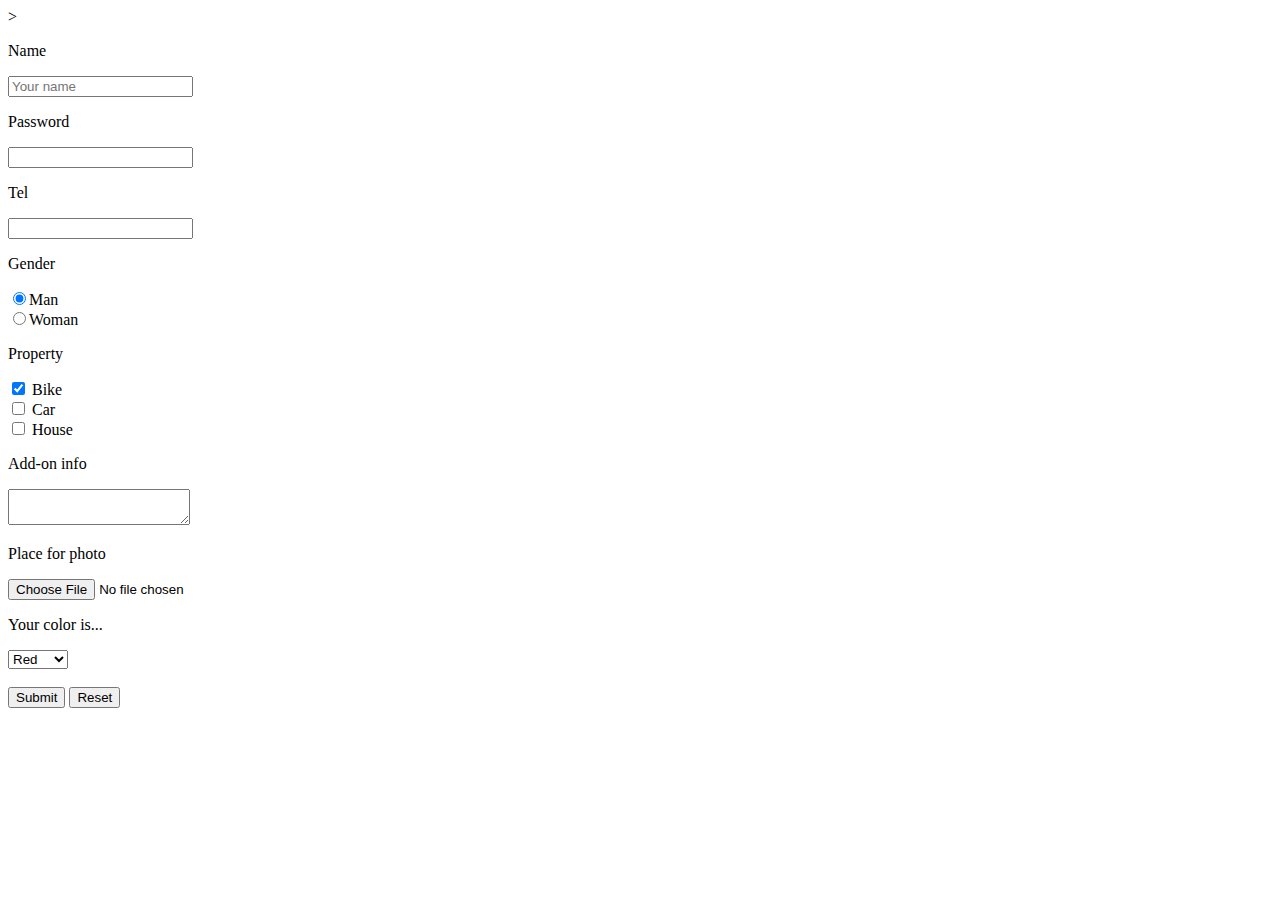
==== index.html @ c584f1b8 "Second commit" ====
<!DOCTYPE html>
><html lang="ru">

<head>
    <title> Second chapter</title> 
    <meta http-equiv="Content-type" content="text/html;charset=UFT-8"/>
</head>

    <body>
        <form action="#" method="post" enctype="multipart/form-data"></form>
        <div>
            <p>Name</p>
            <input placeholder="Your name" type="text" name="Name" value=""/>
        </div>
        <div>
            <p>Password</p>
            <input type="password" name="Pass"/>
        </div>
        <div>
            <p>Tel</p>
            <input type="number" name="Tel" />
        </div>
        <div>
            <p>Gender</p>
            <input checked type="radio" name="Gen" value="Man"/>Man
            <br/>
            <input type="radio" name="Gen" value="Woman"/>Woman
        </div>
        <div>
            <p>Property</p>
            <input checked type="checkbox" name="Bike" /> Bike
            <br/>
            <input type="checkbox" name="car"/> Car
            <br/>
            <input type="checkbox" name="house"/> House
        </div>
        <div>
            <p>Add-on info</p>
            <textarea name="info"></textarea>
        </div>
        <div>
            <p>Place for photo</p>
            <input type="file" name="file"/>
        </div>
        <div>
            <p>Your color is...</p>
            <select name="color" >
                <option value="red">Red</option>
                <option value="blue">Blue</option>
                <option value="green">Green</option>
            </select>
        </div>
        <br/>
        <div>
            <button type="submit">Submit</button>
            <button type="reset">Reset</button>
        </div>
    </body>


</html>
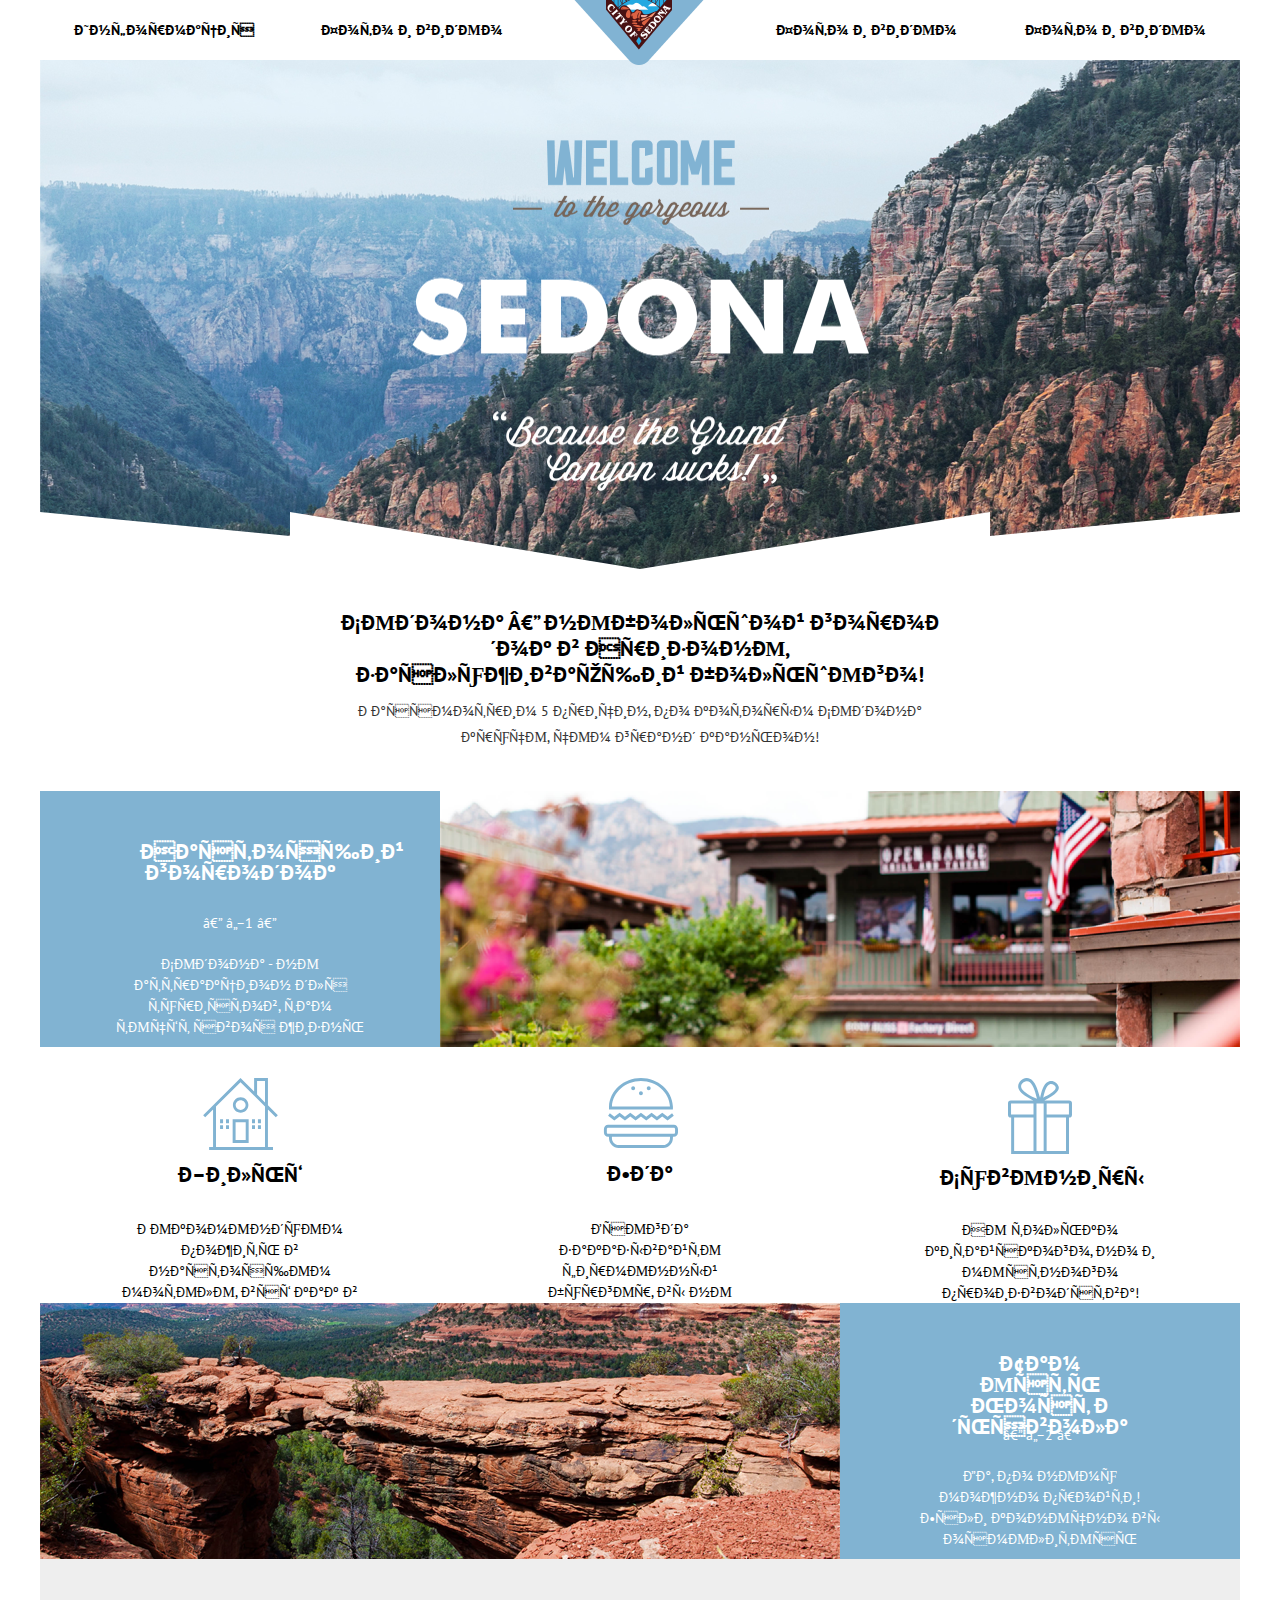
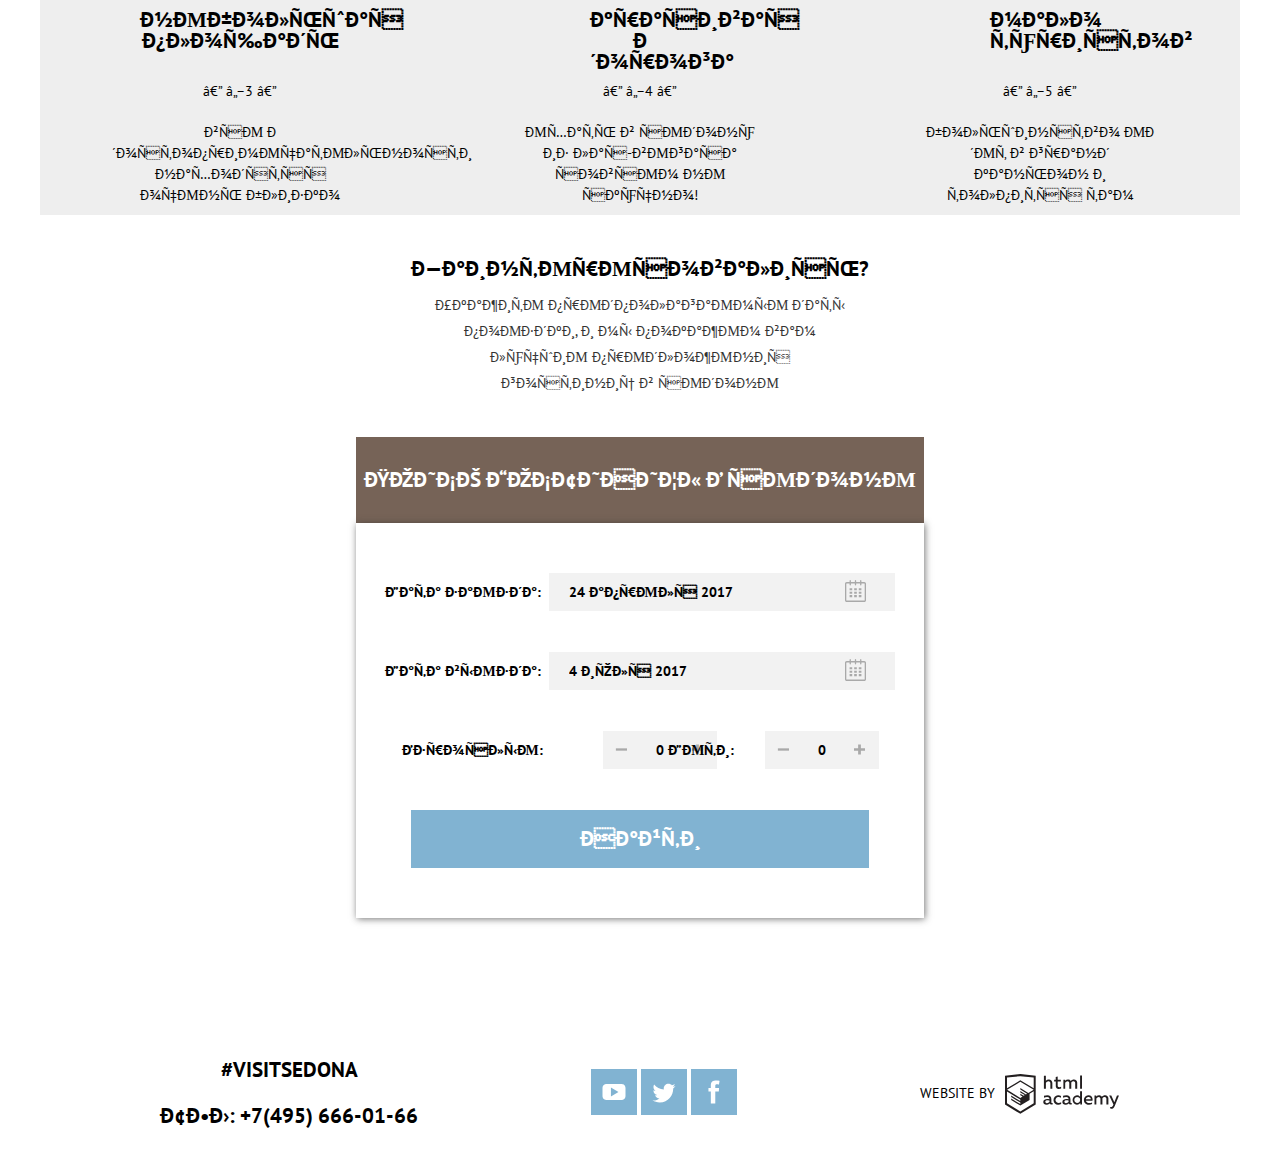
==== commit 253d9d3c: "re-writing_page" ====
--- a/index.html
+++ b/index.html
@@ -1,61 +1,267 @@
 <!DOCTYPE html>
-><html lang="ru">
+<html lang="ru">
 
 <head>
-    <title> Second chapter</title> 
-    <meta http-equiv="Content-type" content="text/html;charset=UFT-8"/>
+  <title>SEDONA</title>
+  <link rel="preconnect" href="https://fonts.googleapis.com">
+  <link rel="preconnect" href="https://fonts.gstatic.com" crossorigin>
+  <link href="https://fonts.googleapis.com/css2?family=PT+Sans:ital,wght@0,400;0,700;1,400;1,700&display=swap" rel="stylesheet">
+  <meta http-equiv="Content-type" content="text/html;charset=UFT-8"/>
+  <link rel="stylesheet" href="css/style.css">
 </head>
-
-    <body>
-        <form action="#" method="post" enctype="multipart/form-data"></form>
-        <div>
-            <p>Name</p>
-            <input placeholder="Your name" type="text" name="Name" value=""/>
-        </div>
-        <div>
-            <p>Password</p>
-            <input type="password" name="Pass"/>
-        </div>
-        <div>
-            <p>Tel</p>
-            <input type="number" name="Tel" />
-        </div>
-        <div>
-            <p>Gender</p>
-            <input checked type="radio" name="Gen" value="Man"/>Man
-            <br/>
-            <input type="radio" name="Gen" value="Woman"/>Woman
-        </div>
-        <div>
-            <p>Property</p>
-            <input checked type="checkbox" name="Bike" /> Bike
-            <br/>
-            <input type="checkbox" name="car"/> Car
-            <br/>
-            <input type="checkbox" name="house"/> House
-        </div>
-        <div>
-            <p>Add-on info</p>
-            <textarea name="info"></textarea>
-        </div>
-        <div>
-            <p>Place for photo</p>
-            <input type="file" name="file"/>
-        </div>
-        <div>
-            <p>Your color is...</p>
-            <select name="color" >
-                <option value="red">Red</option>
-                <option value="blue">Blue</option>
-                <option value="green">Green</option>
-            </select>
-        </div>
-        <br/>
-        <div>
-            <button type="submit">Submit</button>
-            <button type="reset">Reset</button>
-        </div>
-    </body>
-
-
-</html>+  <header>
+    <div class="header__wrapper">
+      <nav class="header__menu">
+        <div class="header__item">
+          <a href="#">Информация</a>
+        </div>
+        <div class="header__item">
+          <a href="#">Фото и видео</a>
+        </div>
+        <div class="header__item">
+          <img class="header__logo" src="img/icon/logo.png" alt=""/>
+        </div>
+        <div class="header__item">
+          <a href="#">Фото и видео</a>
+        </div>
+        <div class="header__item">
+          <a href="#">Фото и видео</a>
+        </div>
+      </nav>
+    </div>
+  </header>
+  <body>
+      <div class="wrapper">
+          <div class="about">
+              <div class="about__background">
+                  <div class="about__images">
+                      <img src="img/welcomeToSedona.png" alt="" width="100%" height="100%" />
+                  </div>
+                  <div class="about__shape">
+                      <img src="img/Shape (1).png" alt="" width="100%" height="100%"/>
+                  </div>
+              </div>
+              <div class="about__wrapper">
+                  <div class="about__title">
+                      <div class="about__subtitle">
+                          Седона — небольшой городок в Аризоне, заслуживающий большего!
+                      </div>
+                      <div class="about__text">
+                          Рассмотрим 5 причин, по которым Седона круче, чем гранд каньон!
+                      </div>
+                  </div>
+              </div>
+          </div>
+          <div class="content">
+              <div class="content__info">
+                  <div class="content__row">
+                      <div class="content__card content__card_colored">
+                          <div class="content__title">
+                              Настоящий городок
+                          </div>
+                          <div class="content__subtitle">
+                              — №1 —
+                          </div>
+                          <div class="content__text">
+                              Седона - не аттракцион для туристов, там течёт своя жизнь
+                          </div>
+                      </div>
+                      <img src="img/flag.png" alt="" width="66.6666%" height="100%"/>
+                  </div>
+                  <div class="content__cards">
+                      <div class="content__card">
+                          <div class="content__icon">
+                              <svg width="75" height="72" xmlns="http://www.w3.org/2000/svg"><path fill-rule="evenodd" clip-rule="evenodd" d="M45.656 65.033h-16V41.21h16v23.823Zm-2.938-20.899H32.593V62.11h10.125V44.134Z"/><path fill-rule="evenodd" clip-rule="evenodd" d="m72.771 39.253 2.076-2.068-9.908-9.865V0H51.127v13.567L37.5 0 .152 37.185l2.077 2.068 7.832-7.795v37.618H6.124V72h63.875v-2.924H64.94V31.458l7.831 7.795ZM62.002 69.076H12.999V28.534L37.5 4.149l24.502 24.385v40.542Zm-7.938-52.584 7.938 7.902V2.924h-7.938v13.568Z"/><path fill-rule="evenodd" clip-rule="evenodd" d="M37.656 34.793c-4.28 0-7.75-3.452-7.75-7.713 0-4.26 3.469-7.713 7.75-7.713 4.279 0 7.75 3.454 7.75 7.713 0 4.26-3.471 7.713-7.75 7.713Zm4.969-7.713c0-2.731-2.225-4.945-4.969-4.945-2.745 0-4.97 2.214-4.97 4.945 0 2.732 2.224 4.948 4.97 4.948 2.744 0 4.969-2.216 4.969-4.948ZM17.061 41.21h3v3.919h-3v-3.92Zm8.938 0h-3v3.919h3v-3.92Zm-8.938 5.972h3V51.1h-3v-3.92Zm8.938 0h-3V51.1h3v-3.92Zm22.999-5.972h3v3.919h-3v-3.92Zm8.938 0h-3v3.919h3v-3.92Zm-8.938 5.972h3V51.1h-3v-3.92Zm8.938 0h-3V51.1h3v-3.92Z"/></svg>
+                          </div>
+                          <div class="content__title">
+                              Жильё
+                          </div>
+                          <div class="content__text">
+                              Рекомендуем пожить в настоящем мотеле, всё как в кино!
+                          </div>
+                      </div>
+                      <div class="content__card">
+                          <div class="content__icon">
+                              <svg width="75" height="70" xmlns="http://www.w3.org/2000/svg"><path fill-rule="evenodd" clip-rule="evenodd" d="M8.978 31.544h60.877c.041-.619.069-1.241.069-1.87 0-.393-.016-.78-.032-1.17v-.003C69.227 12.657 55.186 0 37.952 0 20.719 0 6.677 12.657 6.013 28.501c-.017.39-.032.78-.032 1.173 0 .629.028 1.251.07 1.87h2.927Zm12.979 10.921-5.323-4.059-5.326 4.059-6.188-4.714 1.721-2.457 4.467 3.401 5.327-4.057 5.323 4.057 5.325-4.057 5.328 4.057 5.328-4.057 5.328 4.057 5.329-4.057 5.327 4.057 5.33-4.056 5.336 4.057 4.474-3.403 1.72 2.459-6.194 4.712-5.336-4.059-5.33 4.06-5.327-4.059-5.329 4.059-5.328-4.059-5.328 4.059-5.328-4.059-5.326 4.059ZM5.051 46.71h65.803c2.274 0 4.134 1.94 4.134 4.313v3.504c0 2.372-1.861 4.313-4.135 4.313h-.93v1.053c0 5.536-4.342 10.065-9.648 10.065H15.629c-5.307 0-9.648-4.529-9.648-10.065V58.84h-.93c-2.274 0-4.135-1.941-4.135-4.313v-3.504c0-2.373 1.861-4.313 4.135-4.313Zm55.225 20.205c3.711 0 6.73-3.15 6.73-7.021h-.001v-1.053H8.898v1.053c0 3.871 3.02 7.021 6.731 7.021h44.647Zm11.795-12.388c0 .688-.558 1.271-1.218 1.271H5.051c-.66 0-1.217-.582-1.217-1.271v-3.504c0-.688.558-1.271 1.217-1.271h65.802c.66 0 1.218.582 1.218 1.271v3.504Zm-5.098-26.026c-.671-14.142-13.43-25.458-29.021-25.458-15.591 0-28.348 11.316-29.021 25.458h58.042Z"/><path d="M37.952 17.29c1.074 0 1.945-.909 1.945-2.03 0-1.121-.87-2.03-1.945-2.03-1.074 0-1.945.909-1.945 2.03 0 1.121.87 2.03 1.945 2.03ZM30.172 12.26c1.075 0 1.946-.909 1.946-2.03 0-1.121-.871-2.03-1.946-2.03s-1.946.909-1.946 2.03c0 1.121.871 2.03 1.946 2.03ZM45.732 12.26c1.075 0 1.946-.909 1.946-2.03 0-1.121-.871-2.03-1.946-2.03s-1.946.909-1.946 2.03c0 1.121.871 2.03 1.946 2.03Z"/></svg>
+                          </div>
+                          <div class="content__title">
+                              Еда
+                          </div>
+                          <div class="content__text">
+                              Всегда заказывайте фирменный бургер, вы не разочаруетесь!
+                          </div>
+                      </div>
+                      <div class="content__card">
+                          <div class="content__icon">
+                              <svg width="64" height="77" xmlns="http://www.w3.org/2000/svg"><path fill-rule="evenodd" clip-rule="evenodd" d="M61.097 23.501H36.312C50.125 16.602 51.229 12.25 50.72 9.816c-1.162-3.963-5.692-7.023-10.002-5.407-5.569 2.089-7.137 10.388-8.644 16.387-1.924-6.07-3.784-13.814-8.136-17.737-1.261-1.138-3.095-2.264-5.763-2.028-4.026.356-9.802 5.382-7.458 10.981 2.251 5.378 9.687 8.777 14.578 11.489H2.879A2.882 2.882 0 0 0 0 26.37v11.322a2.882 2.882 0 0 0 2.879 2.869h.274V77h57.841V40.561h.103a2.882 2.882 0 0 0 2.88-2.869V26.37a2.882 2.882 0 0 0-2.88-2.869ZM42.413 6.944c2.103-.31 4.982 1.299 5.255 3.209.393 2.756-3.4 5.255-5.086 6.421-2.523 1.744-4.928 2.643-7.287 4.055.884-3.69 2.549-13.011 7.118-13.685Zm-22.882 9.968c-2.225-1.485-6.544-4.431-6.44-7.771.112-3.595 5.743-6.57 8.814-3.886 3.856 3.371 5.713 11.105 7.119 16.557-3.249-1.539-6.328-2.788-9.493-4.9Zm5.972 57.114H6.136V40.561h19.368v33.465h-.001Zm0-36.502H3.046V26.538h22.457v10.986Zm10.157 0v36.503h-7.174V26.538h7.174v10.986Zm22.351 36.502H38.644V40.561h19.367v33.465Zm2.92-36.502H38.644V26.538h22.287v10.986Z" /></svg>
+                          </div>
+                          <div class="content__title">
+                              Сувениры
+                          </div>
+                          <div class="content__text">
+                              Не только китайского, но и местного производства!
+                          </div>
+                      </div>
+                  </div>
+              </div>
+              <div class="content__info">
+                  <div class="content__row">
+                      <img src="img/bridge.png" alt="" width="66.6666%" height="100%"/>
+                      <div class="content__card content__card_colored">
+                          <div class="content__title">
+                              Там есть Мост дьявола
+                          </div>
+                          <div class="content__subtitle">
+                              — №2 —
+                          </div>
+                          <div class="content__text">
+                              Да, по нему можно пройти! Если конечно вы осмелитесь
+                          </div>
+                      </div>
+                  </div>
+                  <div class="content__cards">
+                      <div class="content__card">
+                          <div class="content__title">
+                              небольшая площадь
+                          </div>
+                          <div class="content__subtitle">
+                              — №3 —
+                          </div>
+                          <div class="content__text">
+                              все достопримечательности находятся очень близко
+                          </div>
+                      </div>
+                      <div class="content__card ">
+                          <div class="content__title content__title_width">
+                              красивая дорога
+                          </div>
+                          <div class="content__subtitle">
+                              — №4 —
+                          </div>
+                          <div class="content__text">
+                              ехать в седону из лас-вегаса совсем не скучно!
+                          </div>
+                      </div>
+                      <div class="content__card">
+                          <div class="content__title content__title_width">
+                              мало туристов
+                          </div>
+                          <div class="content__subtitle">
+                              — №5 —
+                          </div>
+                          <div class="content__text">
+                              большинство едет в гранд каньон и толпится там
+                          </div>
+                      </div>
+                  </div>
+              </div>
+          </div>
+          <div class="map">
+              <div class="about__wrapper">
+                  <div class="about__title">
+                      <div class="about__subtitle">
+                          Заинтересовались?
+                      </div>
+                      <div class="about__text about__text_width">
+                          Укажите предполагаемые даты поездки, и&nbsp;мы&nbsp;покажем вам лучшие предложения гостиниц в седоне
+                      </div>
+                  </div>
+              </div>
+              <div class="map__button">
+                      ПОИСК ГОСТИНИЦЫ В седоне
+              </div>
+              <iframe src="https://www.google.com/maps/embed?pb=!1m18!1m12!1m3!1d52385.18175186378!2d-111.8364237360855!3d34.85437142436176!2m3!1f0!2f0!3f0!3m2!1i1024!2i768!4f13.1!3m3!1m2!1s0x872da132f942b00d%3A0x5548c523fa6c8efd!2z0KHQtdC00L7QvdCwLCDQkNGA0LjQt9C-0L3QsCA4NjMzNiwg0KHQqNCQ!5e0!3m2!1sru!2sru!4v1707250345001!5m2!1sru!2sru" width="1200" height="510" style="border:0;" allowfullscreen="" loading="lazy" referrerpolicy="no-referrer-when-downgrade"></iframe>
+          </div>
+          <div class="forms">
+            <div class="forms__wrapper">
+              <div class="forms__item">
+                <label for="forms__select" class="forms__title">Дата заезда:</label>
+                <input type="text" id="forms__select" value="24 апреля 2017">
+                <div class="forms__icon">
+                  <svg width="21" height="23" xmlns="http://www.w3.org/2000/svg"><path fill-rule="evenodd" clip-rule="evenodd" d="M16.406 3.025h2.845c.966 0 1.749.822 1.749 1.837v16.302C21 22.179 20.217 23 19.251 23H1.75C.784 23 0 22.179 0 21.164V4.862c0-1.015.784-1.837 1.75-1.837h2.843V1.648c0-.381.294-.689.657-.689.362 0 .656.308.656.689v1.377h3.938V1.648c0-.381.294-.689.657-.689.361 0 .655.308.655.689v1.377h3.938V1.648c0-.381.293-.689.656-.689.362 0 .656.308.656.689v1.377Zm3.159 18.459a.448.448 0 0 0 .123-.32h.001V4.862a.449.449 0 0 0-.437-.459h-2.845v1.378c0 .381-.294.689-.656.689-.363 0-.656-.308-.656-.689V4.403h-3.938v1.378c0 .381-.294.689-.655.689-.363 0-.657-.308-.657-.689V4.403H5.907v1.378c0 .381-.294.689-.656.689-.363 0-.657-.308-.657-.689V4.403H1.75a.45.45 0 0 0-.438.459v16.302a.45.45 0 0 0 .438.459h17.501a.448.448 0 0 0 .314-.139Z" /><path fill-rule="evenodd" clip-rule="evenodd" d="M4.594 9.225h2.625v2.066H4.594V9.225Zm0 3.443h2.625v2.067H4.594v-2.067Zm2.625 3.444H4.594v2.066h2.625v-2.066Zm1.969 0h2.625v2.066H9.188v-2.066Zm2.625-3.444H9.188v2.067h2.625v-2.067ZM9.188 9.225h2.625v2.066H9.188V9.225Zm7.218 6.887h-2.625v2.066h2.625v-2.066Zm-2.625-3.444h2.625v2.067h-2.625v-2.067Zm2.625-3.443h-2.625v2.066h2.625V9.225Z" /></svg>
+                </div>
+              </div>
+              <div class="forms__item">
+                <label for="forms__select" class="forms__title">Дата выезда:</label>
+                <input type="text" id="forms__select" value="4 июля 2017">
+                <div class="forms__icon">
+                  <svg width="21" height="23" xmlns="http://www.w3.org/2000/svg"><path fill-rule="evenodd" clip-rule="evenodd" d="M16.406 3.025h2.845c.966 0 1.749.822 1.749 1.837v16.302C21 22.179 20.217 23 19.251 23H1.75C.784 23 0 22.179 0 21.164V4.862c0-1.015.784-1.837 1.75-1.837h2.843V1.648c0-.381.294-.689.657-.689.362 0 .656.308.656.689v1.377h3.938V1.648c0-.381.294-.689.657-.689.361 0 .655.308.655.689v1.377h3.938V1.648c0-.381.293-.689.656-.689.362 0 .656.308.656.689v1.377Zm3.159 18.459a.448.448 0 0 0 .123-.32h.001V4.862a.449.449 0 0 0-.437-.459h-2.845v1.378c0 .381-.294.689-.656.689-.363 0-.656-.308-.656-.689V4.403h-3.938v1.378c0 .381-.294.689-.655.689-.363 0-.657-.308-.657-.689V4.403H5.907v1.378c0 .381-.294.689-.656.689-.363 0-.657-.308-.657-.689V4.403H1.75a.45.45 0 0 0-.438.459v16.302a.45.45 0 0 0 .438.459h17.501a.448.448 0 0 0 .314-.139Z" /><path fill-rule="evenodd" clip-rule="evenodd" d="M4.594 9.225h2.625v2.066H4.594V9.225Zm0 3.443h2.625v2.067H4.594v-2.067Zm2.625 3.444H4.594v2.066h2.625v-2.066Zm1.969 0h2.625v2.066H9.188v-2.066Zm2.625-3.444H9.188v2.067h2.625v-2.067ZM9.188 9.225h2.625v2.066H9.188V9.225Zm7.218 6.887h-2.625v2.066h2.625v-2.066Zm-2.625-3.444h2.625v2.067h-2.625v-2.067Zm2.625-3.443h-2.625v2.066h2.625V9.225Z" /></svg>
+                </div>
+              </div>
+              <div class="forms__item">
+                <div class="forms__subitem">
+                  <div class="forms__title forms__title_margin-left">
+                    Взрослые:
+                  </div>
+                  <div class="forms__buttons">
+                    <div class="forms__symbol">
+                      <svg width="15" height="15" viewBox="-4 0 32 32" xmlns="http://www.w3.org/2000/svg"><path d="M0 13.531h23.688v4.938H0v-4.938z"/></svg>
+                    </div>
+                    <div class="forms__text">
+                      0
+                    </div>
+                    <div class="forms__symbol">
+                      <svg width="11" height="11" viewBox="0 -0.5 9 9" xmlns="http://www.w3.org/2000/svg"><path d="M9 3v2H5.625v3h-2.25V5H0V3h3.375V0h2.25v3z" fill-rule="evenodd"/></svg>
+                    </div>
+                  </div>
+                </div>
+                <div class="forms__subitem">
+                  <div class="forms__title forms__title_margin-right">
+                    Дети:
+                  </div>
+                  <div class="forms__buttons">
+                    <div class="forms__symbol">
+                      <svg width="15" height="15" viewBox="-4 0 32 32" xmlns="http://www.w3.org/2000/svg"><path d="M0 13.531h23.688v4.938H0v-4.938z"/></svg>
+                    </div>
+                    <div class="forms__text">
+                      0
+                    </div>
+                    <div class="forms__symbol">
+                      <svg width="11" height="11" viewBox="0 -0.5 9 9" xmlns="http://www.w3.org/2000/svg"><path d="M9 3v2H5.625v3h-2.25V5H0V3h3.375V0h2.25v3z" fill-rule="evenodd"/></svg>
+                    </div>
+                  </div>
+                </div>
+              </div>
+              <div class="forms__item">
+                <div class="forms__button">
+                  Найти
+                </div>
+              </div>
+            </div>
+          </div>
+      </div>
+  </body>
+  <footer>
+    <div class="footer__wrapper">
+      <div class="footer__container">
+        <div class="footer__title">
+          <div class="footer__subtitle">
+            #visitSEDONA
+          </div>
+          <div class="footer__subtitle">
+            ТЕЛ: +7(495) 666-01-66
+          </div>
+        </div>
+        <div class="footer__wrapper-icons">
+          <div class="footer__icons">
+            <div class="footer__icon">
+              <svg height="48" width="46" xmlns="http://www.w3.org/2000/svg" viewBox="-143 145 512 512" xml:space="preserve"><path d="m78.9 450.3 83.8-49.2-83.8-49.2z"/><path d="M-143 145v512h512V145h-512zm384 301.8c0 44.1-44.1 44.1-44.1 44.1H29.1c-44.1 0-44.1-44.1-44.1-44.1v-91.5c0-44.1 44.1-44.1 44.1-44.1h167.8c44.1 0 44.1 44.1 44.1 44.1v91.5z"/></svg>
+            </div>
+            <div class="footer__icon">
+              <svg height="48" width="46" xmlns="http://www.w3.org/2000/svg" viewBox="-143 145 512 512" xml:space="preserve"><path d="M-143 145v512h512V145h-512zm358.2 216.2c.1 2.2.1 4.5.1 6.8 0 69.5-52.9 149.7-149.7 149.7-29.7 0-57.4-8.7-80.6-23.6 4.1.5 8.3.7 12.6.7 24.6 0 47.3-8.4 65.3-22.5-23-.4-42.5-15.6-49.1-36.5 3.2.6 6.5.9 9.9.9 4.8 0 9.5-.6 13.9-1.9-24.1-4.8-42.2-26.1-42.2-51.6v-.6c7.1 3.9 15.2 6.3 23.8 6.6-14.1-9.4-23.4-25.6-23.4-43.8 0-9.6 2.6-18.7 7.1-26.5 26 31.9 64.7 52.8 108.4 55-.9-3.8-1.4-7.8-1.4-12 0-29 23.6-52.6 52.6-52.6 15.1 0 28.8 6.4 38.4 16.6 12-2.4 23.2-6.7 33.4-12.8-3.9 12.3-12.3 22.6-23.1 29.1 10.6-1.3 20.8-4.1 30.2-8.3-7 10.6-15.9 19.8-26.2 27.3z"/></svg>
+            </div>
+            <div class="footer__icon">
+              <svg height="48" width="46" xmlns="http://www.w3.org/2000/svg" viewBox="-143 145 512 512" xml:space="preserve"><path d="M-143 145v512h512V145h-512zm312.5 212.6-2.9 38.3h-39.3v133H77.7v-133H51.2v-38.3h26.5v-25.7c0-11.3.3-28.8 8.5-39.7 8.7-11.5 20.6-19.3 41.1-19.3 33.4 0 47.4 4.8 47.4 4.8l-6.6 39.2s-11-3.2-21.3-3.2-19.5 3.7-19.5 14v29.9h42.2z"/></svg>
+            </div>
+          </div>
+        </div>
+        <div class="footer__link">
+          <div class="footer__text">
+            Website by
+          </div>
+          <svg width="115" height="41" fill="none" xmlns="http://www.w3.org/2000/svg"><path fill-rule="evenodd" clip-rule="evenodd" d="M15.52 1.057h-.17L0 2.72v28.776l15.35 9.343 15.352-9.344V2.72L15.52 1.057Zm61.498 1.565h-1.93v13.11h1.93V2.621Zm-36.156.01v5.136a3.976 3.976 0 0 1 2.849-1.23 3.387 3.387 0 0 1 2.614 1.007 3.55 3.55 0 0 1 1.015 2.662v5.556h-1.973v-5.297a1.984 1.984 0 0 0-.41-1.44 1.899 1.899 0 0 0-1.289-.718h-.316a3.081 3.081 0 0 0-2.448 1.5v5.955H38.9V2.633h1.963Zm36.156 28.852h-1.74v-1.425a4.061 4.061 0 0 1-3.366 1.662c-2.437-.168-4.33-2.239-4.33-4.736 0-2.498 1.893-4.569 4.33-4.737a3.98 3.98 0 0 1 3.165 1.402v-5.33h1.941v13.164Zm-29.952-1.425c.197-.008.392-.044.58-.107v1.435c-.398.153-.82.23-1.245.226a1.758 1.758 0 0 1-1.762-1.079 5.035 5.035 0 0 1-3.313 1.166c-1.593 0-3.07-.896-3.07-2.752 0-2.298 2.11-3.01 3.914-3.01.77.013 1.537.103 2.29.27v-.324c0-1.079-.802-1.91-2.31-1.91a7.682 7.682 0 0 0-3.166.69V22.83a10.56 10.56 0 0 1 3.365-.593c2.49 0 4.02 1.209 4.02 3.938v3.237a.592.592 0 0 0 .13.429c.096.12.236.194.387.208h.18v.01ZM40.27 28.84c.027.389.205.75.495 1.004.289.253.666.378 1.046.345h.116a3.537 3.537 0 0 0 2.542-1.079v-1.532a10.039 10.039 0 0 0-1.91-.227c-1.055 0-2.278.356-2.278 1.49h-.01Zm15.752-5.902a5.183 5.183 0 0 0-2.712-.69h-.369a4.514 4.514 0 0 0-3.18 1.471 4.722 4.722 0 0 0-1.23 3.341v.442c.164 2.498 2.273 4.39 4.716 4.23 1.004.024 2-.187 2.912-.615v-1.845a5.185 5.185 0 0 1-2.564.69 2.885 2.885 0 0 1-2.657-1.426 3.024 3.024 0 0 1 0-3.07 2.884 2.884 0 0 1 2.657-1.427c.865-.003 1.71.26 2.427.755v-1.856ZM66.15 30.06c.198-.008.393-.045.58-.108v1.435c-.397.153-.82.23-1.244.226a1.758 1.758 0 0 1-1.762-1.079 5.035 5.035 0 0 1-3.313 1.166c-1.593 0-3.07-.896-3.07-2.752 0-2.298 2.11-3.01 3.914-3.01.77.013 1.537.103 2.29.27v-.324c0-1.079-.802-1.91-2.311-1.91a7.682 7.682 0 0 0-3.165.69V22.83c1.084-.379 2.22-.58 3.365-.593 2.49 0 4.02 1.209 4.02 3.938v3.237a.592.592 0 0 0 .129.429c.097.12.237.194.388.208h.18v.01Zm-6.296-.212a1.468 1.468 0 0 1-.498-1.008h.021c0-1.133 1.16-1.489 2.279-1.489.642.015 1.281.09 1.91.227v1.532a3.537 3.537 0 0 1-2.543 1.079h-.116a1.404 1.404 0 0 1-1.053-.34Zm9.472-2.918c0-1.644 1.304-2.977 2.912-2.977l.021.054c1.214 0 2.314.731 2.806 1.866v2.158a3.015 3.015 0 0 1-2.827 1.877c-1.608 0-2.912-1.333-2.912-2.978Zm14.022-4.682c3.492 0 4.705 2.892 4.135 5.492h-6.562c.222 1.618 1.762 2.276 3.366 2.276a6.326 6.326 0 0 0 2.785-.636v1.726c-1 .436-2.08.646-3.165.615-2.67 0-5.012-1.532-5.012-4.769a4.572 4.572 0 0 1 1.145-3.268 4.37 4.37 0 0 1 3.076-1.469h.232v.033Zm-2.48 3.927c.101-1.351 1.253-2.365 2.575-2.265h.042c.62-.057 1.234.17 1.675.62.442.449.666 1.075.614 1.71H80.87v-.065Zm8.62 5.287v-8.966h1.74v1.079a3.983 3.983 0 0 1 2.934-1.37 3.001 3.001 0 0 1 2.785 1.51c.793-.881 1.9-1.399 3.07-1.435a3.192 3.192 0 0 1 2.489 1.01c.647.69.971 1.631.887 2.583v5.61h-2.004v-5.556a1.74 1.74 0 0 0-.366-1.262 1.665 1.665 0 0 0-1.132-.626h-.275a2.936 2.936 0 0 0-2.184 1.208v6.237H95.43v-5.557a1.742 1.742 0 0 0-.38-1.266 1.666 1.666 0 0 0-1.15-.611h-.21a3.153 3.153 0 0 0-2.333 1.392v6.074h-1.825l-.042-.054Zm24.488-8.988h-2.005l-2.648 6.798-3.018-6.787h-2.11l4.221 9.063-.18.454c-.517 1.36-1.234 2.05-2.184 2.05a2.96 2.96 0 0 1-.897-.13v1.694c.38.096.77.147 1.161.151 1.329 0 2.585-.744 3.534-3.086l4.126-10.206ZM52.689 6.787V3.55l-1.962.464v2.719h-1.583V8.49h1.646v4.5c-.067.826.234 1.64.82 2.213a2.653 2.653 0 0 0 2.197.743c.793.007 1.58-.121 2.332-.378v-1.726a4.647 4.647 0 0 1-1.783.356c-1.14 0-1.667-.389-1.667-1.575V8.513h3.165V6.787H52.69Zm5.697 8.966V6.754h1.752v1.08a3.983 3.983 0 0 1 2.922-1.382 2.998 2.998 0 0 1 2.743 1.435c.793-.882 1.9-1.4 3.07-1.435.94-.037 1.85.347 2.491 1.052.64.704.949 1.66.843 2.617v5.62h-2.004v-5.556a1.743 1.743 0 0 0-.366-1.262 1.668 1.668 0 0 0-1.132-.626h-.243a2.937 2.937 0 0 0-2.184 1.209v6.236h-2.005v-5.557a1.742 1.742 0 0 0-.365-1.262 1.667 1.667 0 0 0-1.133-.626h-.242A3.153 3.153 0 0 0 60.2 9.69v6.074h-1.815v-.01Zm-29.689 14.55.01-.006-.01.021v-.015Zm0-11.983v11.983l-13.346 8.13-13.346-8.115V18.515l13.283 8.092v1.424l-9.105-5.503v1.414l9.157 5.621v1.5l-9.147-5.567v1.456l9.158 5.621 9.232-5.653v-6.107l4.114-2.492Zm.01-1.542-3.67 2.158-1.689 1.079-8.04-4.931v1.413l6.848 4.23-.148.097-1.055.582-5.665-3.452v1.445l4.473 2.72-1.055.722-3.376-2.05v1.414l2.215 1.338-2.247 1.36L2.11 16.863 15.31 8.729l13.399 8.049Zm-13.42-9.506 13.42 8.081V4.563L15.362 3.13 2.015 4.564v10.79l13.273-8.082Z" fill="#231F20"/></svg>
+        </div>
+      </div>
+    </div>
+  </footer>
+</html>
--- a/css/style.css
+++ b/css/style.css
@@ -0,0 +1,496 @@
+* {
+  padding: 0;
+  margin: 0;
+  border: 0;
+}
+
+*, *:before, *:after {
+  -moz-box-sizing: border-box;
+  -webkit-box-sizing: border-box;
+  box-sizing: border-box;
+}
+
+:focus, :active {
+  outline: none;
+}
+
+a:focus, a:active {
+  outline: none;
+}
+
+nav, footer, header, aside {
+  display: block;
+}
+
+html, body {
+  height: 100%;
+  width: 100%;
+  font-size: 100%;
+  line-height: 1;
+  font-size: 14px;
+  -ms-text-size-adjust: 100%;
+  -moz-text-size-adjust: 100%;
+  -webkit-text-size-adjust: 100%;
+}
+
+input, button, textarea {
+  font-family: inherit;
+}
+
+input::-ms-clear {
+  display: none;
+}
+
+button {
+  cursor: pointer;
+}
+
+button::-moz-focus-inner {
+  padding: 0;
+  border: 0;
+}
+
+a, a:visited {
+  text-decoration: none;
+}
+
+a:hover {
+  text-decoration: none;
+}
+
+ul li {
+  list-style: none;
+}
+
+img {
+  vertical-align: top;
+}
+
+a {
+  color: black;
+}
+a:hover {
+  color: #81B3D2;
+}
+a:active {
+  color: rgba(0, 0, 0, 0.2862745098);
+}
+
+.header__wrapper {
+  display: flex;
+  max-width: 1280px;
+  margin: 0 auto;
+  background-color: white;
+}
+
+.header__menu {
+  display: flex;
+  width: 1200px;
+  height: 60px;
+  margin: 0 auto;
+  justify-content: space-around;
+  align-items: center;
+}
+
+.header__item {
+  font-family: "PT Sans";
+  font-size: 14px;
+  font-weight: 700;
+  line-height: 26px;
+  letter-spacing: 0px;
+  text-align: center;
+  text-transform: uppercase;
+}
+
+.header__logo {
+  position: relative;
+  width: 138px;
+  height: 70px;
+}
+
+body {
+  background-color: #333333;
+}
+
+.wrapper {
+  display: flex;
+  flex-direction: column;
+  align-items: center;
+  max-width: 1280px;
+  margin: 0 auto;
+  background-color: white;
+}
+
+.about__background {
+  display: flex;
+  flex-direction: column;
+  justify-content: space-between;
+  align-items: center;
+  width: 1200px;
+  height: 509px;
+  background: url("../img/background_photo.png") no-repeat 50% 50%/100% 100%;
+}
+
+.about__images {
+  margin-top: 80px;
+  width: 457px;
+  height: 351px;
+}
+
+.about__shape {
+  width: 1200px;
+  height: 57px;
+}
+
+.about__wrapper {
+  width: 1200px;
+  height: 222px;
+  display: flex;
+  justify-content: center;
+  align-items: center;
+}
+
+.about__title {
+  display: flex;
+  flex-direction: column;
+  justify-content: space-around;
+  align-items: center;
+  width: 600px;
+  height: 150px;
+}
+
+.about__subtitle, .content__title {
+  font-family: "PT Sans";
+  font-size: 21px;
+  font-weight: 700;
+  line-height: 26px;
+  letter-spacing: 0px;
+  text-align: center;
+  text-transform: uppercase;
+}
+
+.about__text {
+  font-family: "PT Sans";
+  font-size: 14px;
+  font-weight: 400;
+  line-height: 26px;
+  letter-spacing: 0px;
+  text-align: center;
+  text-transform: uppercase;
+  color: #333333;
+}
+
+.content {
+  display: flex;
+  flex-direction: column;
+}
+
+.content__info {
+  display: flex;
+  flex-direction: column;
+}
+
+.content__row {
+  display: flex;
+  flex-direction: row;
+  width: 1200px;
+  height: 256px;
+}
+
+.content__cards {
+  display: flex;
+  flex-direction: row;
+}
+
+.content__card {
+  display: flex;
+  flex-direction: column;
+  justify-content: space-around;
+  align-items: center;
+  width: 400px;
+  height: 330px;
+  padding: 60px;
+}
+
+.content__card_colored {
+  background-color: #81B3D2;
+  color: white;
+  height: 256px;
+  padding: 30px;
+}
+
+.content__title {
+  width: 200px;
+  height: 53px;
+  margin-top: 10px;
+  line-height: 21px;
+}
+
+.content__subtitle {
+  font-family: "PT Sans";
+  font-size: 14px;
+  font-weight: 400;
+  line-height: 21px;
+  letter-spacing: 0px;
+  text-align: center;
+}
+
+.content__text {
+  font-family: "PT Sans";
+  font-size: 14px;
+  font-weight: 400;
+  line-height: 21px;
+  letter-spacing: 0px;
+  text-align: center;
+  text-transform: uppercase;
+  width: 297px;
+  height: 43px;
+  margin-bottom: 10px;
+}
+
+.content__icon {
+  fill: #81B3D2;
+}
+
+.content__info:last-child {
+  background-color: #EEEEEE;
+}
+
+.content__card:nth-last-child(-n+3) {
+  height: 256px;
+  padding: 30px;
+}
+
+.content__text:nth-last-child(-n+3) {
+  padding: 0 20px;
+}
+
+.about__text_width {
+  width: 435px;
+}
+
+.content__title_width {
+  width: 100px;
+}
+
+.map {
+  display: flex;
+  flex-direction: column;
+  align-items: center;
+}
+.map__button {
+  display: flex;
+  justify-content: center;
+  align-items: center;
+  width: 568px;
+  height: 86px;
+  background-color: #766357;
+  font-family: "PT Sans";
+  font-size: 21px;
+  font-weight: 700;
+  line-height: 26px;
+  letter-spacing: 0px;
+  text-align: center;
+  text-transform: uppercase;
+  color: white;
+}
+.map__button:hover {
+  color: white;
+  background-color: #604E43;
+}
+.map__button:active {
+  background-color: #503E33;
+  color: rgba(255, 255, 255, 0.301);
+}
+
+.footer__wrapper {
+  display: flex;
+  width: 1280px;
+  background-color: white;
+  justify-content: center;
+  align-items: center;
+  margin: 0 auto;
+}
+.footer__wrapper .footer__container {
+  display: flex;
+  justify-content: space-between;
+  align-items: center;
+  width: 1200px;
+  height: 120px;
+  padding: 0 120px;
+}
+.footer__wrapper .footer__title {
+  display: flex;
+  flex-direction: column;
+}
+.footer__wrapper .footer__subtitle {
+  font-family: "PT Sans";
+  font-size: 21px;
+  font-weight: 700;
+  line-height: 26px;
+  letter-spacing: 0px;
+  text-align: center;
+  padding: 10px 0;
+  text-transform: uppercase;
+}
+.footer__wrapper .footer__icons {
+  display: flex;
+  fill: #81B3D2;
+}
+.footer__wrapper .footer__icon {
+  padding: 0 2px;
+}
+.footer__wrapper .footer__link {
+  display: flex;
+  justify-content: space-between;
+  align-items: center;
+}
+.footer__wrapper .footer__text {
+  font-family: PT Sans;
+  font-size: 14px;
+  font-weight: 400;
+  line-height: 26px;
+  letter-spacing: 0px;
+  text-align: center;
+  text-transform: uppercase;
+  padding: 0 10px;
+}
+
+.forms {
+  width: 568px;
+  height: 395px;
+  background-color: rgba(255, 255, 255, 0.603);
+  position: absolute;
+  top: 2123px;
+  display: block;
+  box-shadow: 1px 1px 7px rgba(48, 48, 48, 0.651);
+}
+
+.forms__wrapper {
+  background-color: rgb(255, 255, 255);
+  width: 517px;
+  height: 395px;
+  margin: 0 auto;
+  display: flex;
+  flex-direction: column;
+  justify-content: space-around;
+  align-items: center;
+  padding: 30px 0;
+}
+
+.forms__button {
+  display: flex;
+  justify-content: center;
+  align-items: center;
+  width: 458px;
+  height: 58px;
+  background-color: #81B3D2;
+  font-family: "PT Sans";
+  font-size: 21px;
+  font-weight: 700;
+  line-height: 26px;
+  letter-spacing: 0px;
+  text-align: center;
+  text-transform: uppercase;
+  color: white;
+}
+.forms__button:hover {
+  background-color: #669EC0;
+}
+.forms__button:active {
+  background-color: #5496BD;
+  color: rgba(255, 255, 255, 0.2);
+}
+
+.forms__item {
+  display: flex;
+  width: 100%;
+  justify-content: space-around;
+  align-items: center;
+}
+
+.forms__subitem {
+  display: flex;
+  align-items: center;
+  width: 50%;
+}
+
+.forms__subitem:last-child {
+  justify-content: end;
+}
+
+.forms__title {
+  font-family: "PT Sans";
+  font-size: 14px;
+  font-weight: 700;
+  line-height: 26px;
+  letter-spacing: 0px;
+  text-align: left;
+  text-transform: uppercase;
+}
+
+#forms__select {
+  background-color: #F2F2F2;
+  width: 346px;
+  height: 38px;
+  font-family: "PT Sans";
+  font-size: 14px;
+  font-weight: 700;
+  line-height: 26px;
+  letter-spacing: 0px;
+  text-align: left;
+  text-transform: uppercase;
+  padding-left: 20px;
+}
+
+.forms__title_margin-left {
+  margin-left: 20px;
+}
+
+.forms__title_margin-left:last-child {
+  margin-left: 50px;
+}
+
+.forms__buttons {
+  display: flex;
+  background-color: #F2F2F2;
+  min-width: 114px;
+  height: 38px;
+  margin-left: 60px;
+}
+
+.forms__buttons:last-child {
+  margin-right: 20px;
+}
+
+.forms__title_margin-right {
+  margin-right: -30px;
+}
+
+.forms__icon {
+  position: absolute;
+  fill: #A9A9A9;
+  margin-left: 430px;
+}
+
+.forms__symbol {
+  display: flex;
+  justify-content: center;
+  align-items: center;
+  width: 38px;
+  fill: #A9A9A9;
+}
+
+.forms__text {
+  width: 38px;
+  font-family: "PT Sans";
+  font-size: 14px;
+  font-weight: 700;
+  line-height: 26px;
+  letter-spacing: 0px;
+  text-align: left;
+  text-transform: uppercase;
+  display: flex;
+  justify-content: center;
+  align-items: center;
+}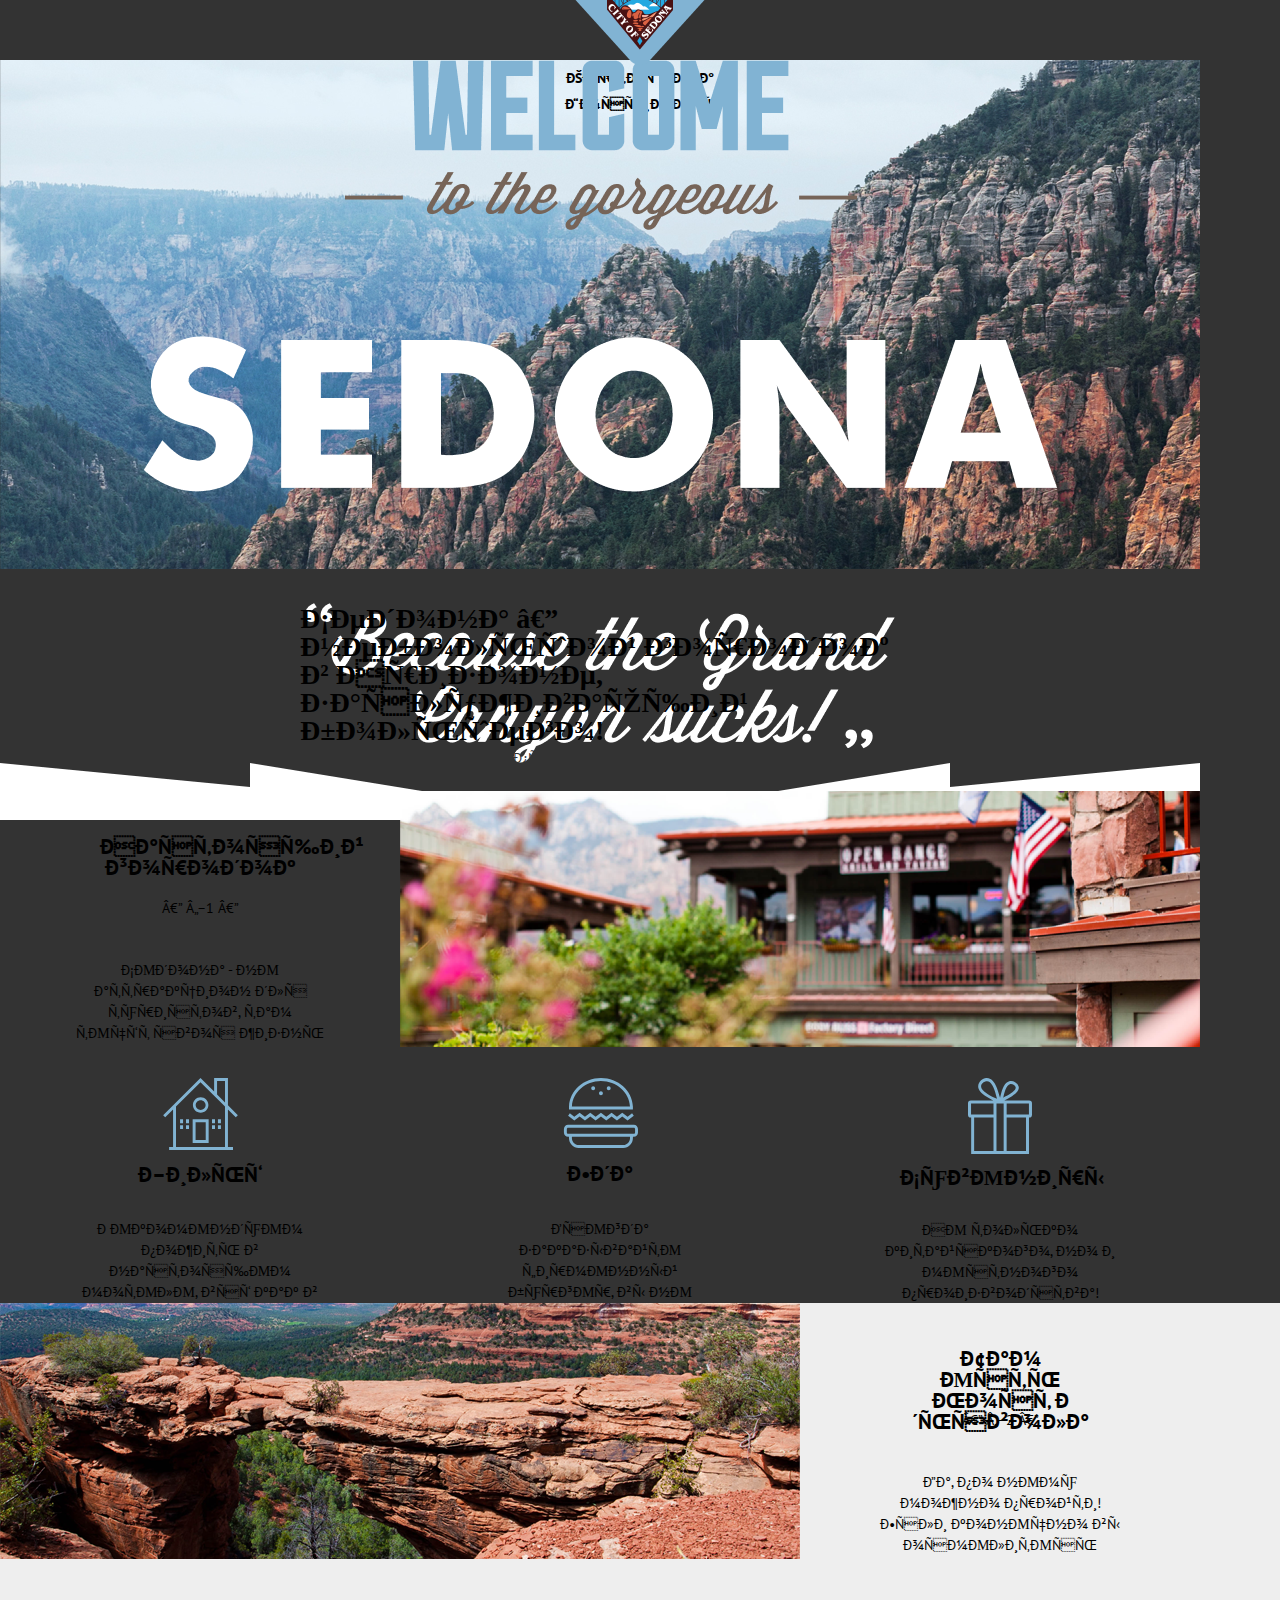
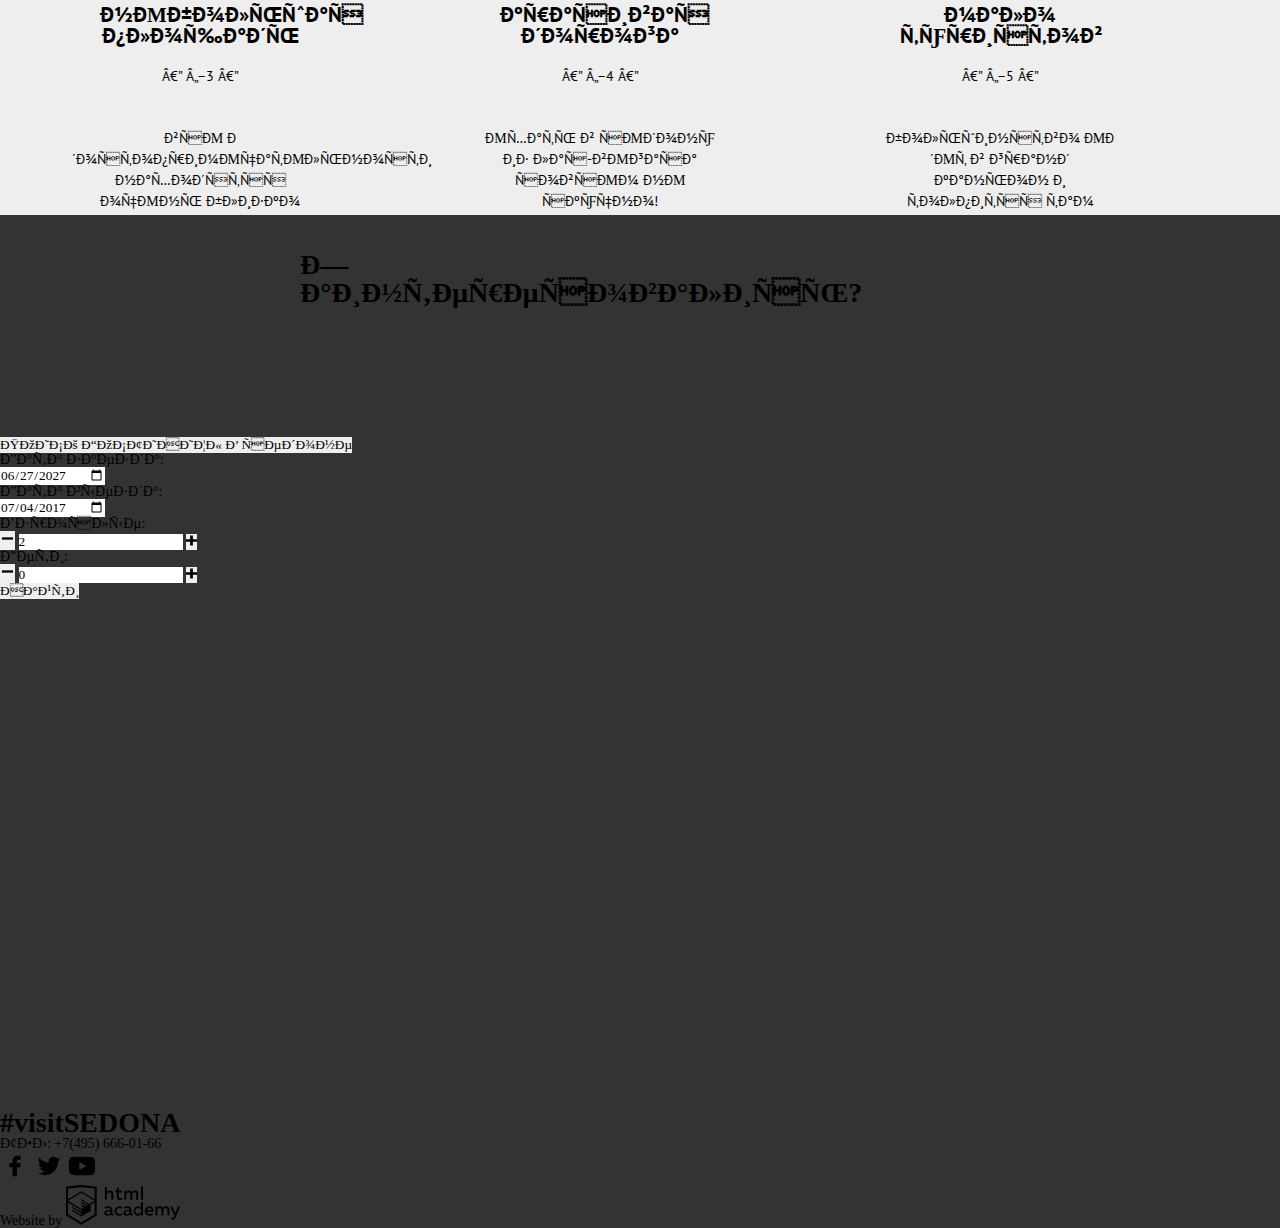
==== commit 878ebddd: "rework moduls" ====
--- a/index.html
+++ b/index.html
@@ -9,259 +9,245 @@
   <meta http-equiv="Content-type" content="text/html;charset=UFT-8"/>
   <link rel="stylesheet" href="css/style.css">
 </head>
-  <header>
-    <div class="header__wrapper">
+  <body class="body">
+    <header class="header">
       <nav class="header__menu">
-        <div class="header__item">
-          <a href="#">Информация</a>
-        </div>
-        <div class="header__item">
-          <a href="#">Фото и видео</a>
-        </div>
-        <div class="header__item">
-          <img class="header__logo" src="img/icon/logo.png" alt=""/>
-        </div>
-        <div class="header__item">
-          <a href="#">Фото и видео</a>
-        </div>
-        <div class="header__item">
-          <a href="#">Фото и видео</a>
-        </div>
+        <ul class="header__list">
+          <li class="header__item">
+            <a class="link" href="index.html">Информация</a>
+          </li>
+          <li class="header__item">
+            <a class="link" href="index.html#photo">Фото и видео</a>
+          </li>
+          <li class="header__item">
+            <a class="link" href="index.html"><img class="header__logo" src="img/logo.png" alt="logo.png" height="70"/></a>
+          </li>
+          <li class="header__item">
+            <a class="link" href="index.html#map">Карта штата</a>
+          </li>
+          <li class="header__item">
+            <a class="link" href="second_page.html">Гостиницы</a>
+          </li>
+        </ul>
       </nav>
-    </div>
-  </header>
-  <body>
-      <div class="wrapper">
-          <div class="about">
-              <div class="about__background">
-                  <div class="about__images">
-                      <img src="img/welcomeToSedona.png" alt="" width="100%" height="100%" />
-                  </div>
-                  <div class="about__shape">
-                      <img src="img/Shape (1).png" alt="" width="100%" height="100%"/>
-                  </div>
+    </header>
+    <main class="main">
+      <section class="about">
+        <div class="about__background">
+          <div class="about__image">
+            <img class="image" src="img/welcomeToSedona.png" alt="welcome_title.png" width="100%" height="100%" />
+          </div>
+          <div class="about__shape">
+            <img class="image" src="img/white_triangles.png" alt="white_triangles.png" width="100%" height="100%"/>
+          </div>
+        </div>
+        <article class="about__wrapper">
+          <div class="about__title">
+            <h1 class="title">
+              Седона — небольшой городок в Аризоне, заслуживающий большего!
+            </h1>
+            <p class="about__text">
+              Рассмотрим 5 причин, по которым Седона круче, чем гранд каньон!
+            </p>
+          </div>
+        </article>
+      </section>
+      <section class="content">
+        <div class="content__info">
+          <div class="content__row">
+            <div class="content__card is-colored-blue">
+              <h1 class="content__title">
+                Настоящий городок
+              </h1>
+              <p class="content__text">
+                — №1 —
+              </p>
+              <p class="content__text">
+                Седона - не аттракцион для туристов, там течёт своя жизнь
+              </p>
+            </div>
+            <div class="content__image">
+              <img src="img/flag.png" alt="flag and true city" width="800" height="100%"/>
+            </div>
+          </div>
+          <div class="content__cards">
+              <div class="content__card">
+                <div class="content__icon">
+                  <svg width="75" height="72" xmlns="http://www.w3.org/2000/svg"><path fill-rule="evenodd" clip-rule="evenodd" d="M45.656 65.033h-16V41.21h16v23.823Zm-2.938-20.899H32.593V62.11h10.125V44.134Z"/><path fill-rule="evenodd" clip-rule="evenodd" d="m72.771 39.253 2.076-2.068-9.908-9.865V0H51.127v13.567L37.5 0 .152 37.185l2.077 2.068 7.832-7.795v37.618H6.124V72h63.875v-2.924H64.94V31.458l7.831 7.795ZM62.002 69.076H12.999V28.534L37.5 4.149l24.502 24.385v40.542Zm-7.938-52.584 7.938 7.902V2.924h-7.938v13.568Z"/><path fill-rule="evenodd" clip-rule="evenodd" d="M37.656 34.793c-4.28 0-7.75-3.452-7.75-7.713 0-4.26 3.469-7.713 7.75-7.713 4.279 0 7.75 3.454 7.75 7.713 0 4.26-3.471 7.713-7.75 7.713Zm4.969-7.713c0-2.731-2.225-4.945-4.969-4.945-2.745 0-4.97 2.214-4.97 4.945 0 2.732 2.224 4.948 4.97 4.948 2.744 0 4.969-2.216 4.969-4.948ZM17.061 41.21h3v3.919h-3v-3.92Zm8.938 0h-3v3.919h3v-3.92Zm-8.938 5.972h3V51.1h-3v-3.92Zm8.938 0h-3V51.1h3v-3.92Zm22.999-5.972h3v3.919h-3v-3.92Zm8.938 0h-3v3.919h3v-3.92Zm-8.938 5.972h3V51.1h-3v-3.92Zm8.938 0h-3V51.1h3v-3.92Z"/></svg>
+                </div>
+                <h1 class="content__title">
+                  Жильё
+                </h1>
+                <p class="content__text">
+                  Рекомендуем пожить в настоящем мотеле, всё как в кино!
+                </p>
               </div>
-              <div class="about__wrapper">
-                  <div class="about__title">
-                      <div class="about__subtitle">
-                          Седона — небольшой городок в Аризоне, заслуживающий большего!
-                      </div>
-                      <div class="about__text">
-                          Рассмотрим 5 причин, по которым Седона круче, чем гранд каньон!
-                      </div>
-                  </div>
+              <div class="content__card">
+                <div class="content__icon">
+                  <svg width="75" height="70" xmlns="http://www.w3.org/2000/svg"><path fill-rule="evenodd" clip-rule="evenodd" d="M8.978 31.544h60.877c.041-.619.069-1.241.069-1.87 0-.393-.016-.78-.032-1.17v-.003C69.227 12.657 55.186 0 37.952 0 20.719 0 6.677 12.657 6.013 28.501c-.017.39-.032.78-.032 1.173 0 .629.028 1.251.07 1.87h2.927Zm12.979 10.921-5.323-4.059-5.326 4.059-6.188-4.714 1.721-2.457 4.467 3.401 5.327-4.057 5.323 4.057 5.325-4.057 5.328 4.057 5.328-4.057 5.328 4.057 5.329-4.057 5.327 4.057 5.33-4.056 5.336 4.057 4.474-3.403 1.72 2.459-6.194 4.712-5.336-4.059-5.33 4.06-5.327-4.059-5.329 4.059-5.328-4.059-5.328 4.059-5.328-4.059-5.326 4.059ZM5.051 46.71h65.803c2.274 0 4.134 1.94 4.134 4.313v3.504c0 2.372-1.861 4.313-4.135 4.313h-.93v1.053c0 5.536-4.342 10.065-9.648 10.065H15.629c-5.307 0-9.648-4.529-9.648-10.065V58.84h-.93c-2.274 0-4.135-1.941-4.135-4.313v-3.504c0-2.373 1.861-4.313 4.135-4.313Zm55.225 20.205c3.711 0 6.73-3.15 6.73-7.021h-.001v-1.053H8.898v1.053c0 3.871 3.02 7.021 6.731 7.021h44.647Zm11.795-12.388c0 .688-.558 1.271-1.218 1.271H5.051c-.66 0-1.217-.582-1.217-1.271v-3.504c0-.688.558-1.271 1.217-1.271h65.802c.66 0 1.218.582 1.218 1.271v3.504Zm-5.098-26.026c-.671-14.142-13.43-25.458-29.021-25.458-15.591 0-28.348 11.316-29.021 25.458h58.042Z"/><path d="M37.952 17.29c1.074 0 1.945-.909 1.945-2.03 0-1.121-.87-2.03-1.945-2.03-1.074 0-1.945.909-1.945 2.03 0 1.121.87 2.03 1.945 2.03ZM30.172 12.26c1.075 0 1.946-.909 1.946-2.03 0-1.121-.871-2.03-1.946-2.03s-1.946.909-1.946 2.03c0 1.121.871 2.03 1.946 2.03ZM45.732 12.26c1.075 0 1.946-.909 1.946-2.03 0-1.121-.871-2.03-1.946-2.03s-1.946.909-1.946 2.03c0 1.121.871 2.03 1.946 2.03Z"/></svg>
+                </div>
+                <h1 class="content__title">
+                  Еда
+                </h1>
+                <p class="content__text">
+                  Всегда заказывайте фирменный бургер, вы не разочаруетесь!
+                </p>
               </div>
-          </div>
-          <div class="content">
-              <div class="content__info">
-                  <div class="content__row">
-                      <div class="content__card content__card_colored">
-                          <div class="content__title">
-                              Настоящий городок
-                          </div>
-                          <div class="content__subtitle">
-                              — №1 —
-                          </div>
-                          <div class="content__text">
-                              Седона - не аттракцион для туристов, там течёт своя жизнь
-                          </div>
-                      </div>
-                      <img src="img/flag.png" alt="" width="66.6666%" height="100%"/>
-                  </div>
-                  <div class="content__cards">
-                      <div class="content__card">
-                          <div class="content__icon">
-                              <svg width="75" height="72" xmlns="http://www.w3.org/2000/svg"><path fill-rule="evenodd" clip-rule="evenodd" d="M45.656 65.033h-16V41.21h16v23.823Zm-2.938-20.899H32.593V62.11h10.125V44.134Z"/><path fill-rule="evenodd" clip-rule="evenodd" d="m72.771 39.253 2.076-2.068-9.908-9.865V0H51.127v13.567L37.5 0 .152 37.185l2.077 2.068 7.832-7.795v37.618H6.124V72h63.875v-2.924H64.94V31.458l7.831 7.795ZM62.002 69.076H12.999V28.534L37.5 4.149l24.502 24.385v40.542Zm-7.938-52.584 7.938 7.902V2.924h-7.938v13.568Z"/><path fill-rule="evenodd" clip-rule="evenodd" d="M37.656 34.793c-4.28 0-7.75-3.452-7.75-7.713 0-4.26 3.469-7.713 7.75-7.713 4.279 0 7.75 3.454 7.75 7.713 0 4.26-3.471 7.713-7.75 7.713Zm4.969-7.713c0-2.731-2.225-4.945-4.969-4.945-2.745 0-4.97 2.214-4.97 4.945 0 2.732 2.224 4.948 4.97 4.948 2.744 0 4.969-2.216 4.969-4.948ZM17.061 41.21h3v3.919h-3v-3.92Zm8.938 0h-3v3.919h3v-3.92Zm-8.938 5.972h3V51.1h-3v-3.92Zm8.938 0h-3V51.1h3v-3.92Zm22.999-5.972h3v3.919h-3v-3.92Zm8.938 0h-3v3.919h3v-3.92Zm-8.938 5.972h3V51.1h-3v-3.92Zm8.938 0h-3V51.1h3v-3.92Z"/></svg>
-                          </div>
-                          <div class="content__title">
-                              Жильё
-                          </div>
-                          <div class="content__text">
-                              Рекомендуем пожить в настоящем мотеле, всё как в кино!
-                          </div>
-                      </div>
-                      <div class="content__card">
-                          <div class="content__icon">
-                              <svg width="75" height="70" xmlns="http://www.w3.org/2000/svg"><path fill-rule="evenodd" clip-rule="evenodd" d="M8.978 31.544h60.877c.041-.619.069-1.241.069-1.87 0-.393-.016-.78-.032-1.17v-.003C69.227 12.657 55.186 0 37.952 0 20.719 0 6.677 12.657 6.013 28.501c-.017.39-.032.78-.032 1.173 0 .629.028 1.251.07 1.87h2.927Zm12.979 10.921-5.323-4.059-5.326 4.059-6.188-4.714 1.721-2.457 4.467 3.401 5.327-4.057 5.323 4.057 5.325-4.057 5.328 4.057 5.328-4.057 5.328 4.057 5.329-4.057 5.327 4.057 5.33-4.056 5.336 4.057 4.474-3.403 1.72 2.459-6.194 4.712-5.336-4.059-5.33 4.06-5.327-4.059-5.329 4.059-5.328-4.059-5.328 4.059-5.328-4.059-5.326 4.059ZM5.051 46.71h65.803c2.274 0 4.134 1.94 4.134 4.313v3.504c0 2.372-1.861 4.313-4.135 4.313h-.93v1.053c0 5.536-4.342 10.065-9.648 10.065H15.629c-5.307 0-9.648-4.529-9.648-10.065V58.84h-.93c-2.274 0-4.135-1.941-4.135-4.313v-3.504c0-2.373 1.861-4.313 4.135-4.313Zm55.225 20.205c3.711 0 6.73-3.15 6.73-7.021h-.001v-1.053H8.898v1.053c0 3.871 3.02 7.021 6.731 7.021h44.647Zm11.795-12.388c0 .688-.558 1.271-1.218 1.271H5.051c-.66 0-1.217-.582-1.217-1.271v-3.504c0-.688.558-1.271 1.217-1.271h65.802c.66 0 1.218.582 1.218 1.271v3.504Zm-5.098-26.026c-.671-14.142-13.43-25.458-29.021-25.458-15.591 0-28.348 11.316-29.021 25.458h58.042Z"/><path d="M37.952 17.29c1.074 0 1.945-.909 1.945-2.03 0-1.121-.87-2.03-1.945-2.03-1.074 0-1.945.909-1.945 2.03 0 1.121.87 2.03 1.945 2.03ZM30.172 12.26c1.075 0 1.946-.909 1.946-2.03 0-1.121-.871-2.03-1.946-2.03s-1.946.909-1.946 2.03c0 1.121.871 2.03 1.946 2.03ZM45.732 12.26c1.075 0 1.946-.909 1.946-2.03 0-1.121-.871-2.03-1.946-2.03s-1.946.909-1.946 2.03c0 1.121.871 2.03 1.946 2.03Z"/></svg>
-                          </div>
-                          <div class="content__title">
-                              Еда
-                          </div>
-                          <div class="content__text">
-                              Всегда заказывайте фирменный бургер, вы не разочаруетесь!
-                          </div>
-                      </div>
-                      <div class="content__card">
-                          <div class="content__icon">
-                              <svg width="64" height="77" xmlns="http://www.w3.org/2000/svg"><path fill-rule="evenodd" clip-rule="evenodd" d="M61.097 23.501H36.312C50.125 16.602 51.229 12.25 50.72 9.816c-1.162-3.963-5.692-7.023-10.002-5.407-5.569 2.089-7.137 10.388-8.644 16.387-1.924-6.07-3.784-13.814-8.136-17.737-1.261-1.138-3.095-2.264-5.763-2.028-4.026.356-9.802 5.382-7.458 10.981 2.251 5.378 9.687 8.777 14.578 11.489H2.879A2.882 2.882 0 0 0 0 26.37v11.322a2.882 2.882 0 0 0 2.879 2.869h.274V77h57.841V40.561h.103a2.882 2.882 0 0 0 2.88-2.869V26.37a2.882 2.882 0 0 0-2.88-2.869ZM42.413 6.944c2.103-.31 4.982 1.299 5.255 3.209.393 2.756-3.4 5.255-5.086 6.421-2.523 1.744-4.928 2.643-7.287 4.055.884-3.69 2.549-13.011 7.118-13.685Zm-22.882 9.968c-2.225-1.485-6.544-4.431-6.44-7.771.112-3.595 5.743-6.57 8.814-3.886 3.856 3.371 5.713 11.105 7.119 16.557-3.249-1.539-6.328-2.788-9.493-4.9Zm5.972 57.114H6.136V40.561h19.368v33.465h-.001Zm0-36.502H3.046V26.538h22.457v10.986Zm10.157 0v36.503h-7.174V26.538h7.174v10.986Zm22.351 36.502H38.644V40.561h19.367v33.465Zm2.92-36.502H38.644V26.538h22.287v10.986Z" /></svg>
-                          </div>
-                          <div class="content__title">
-                              Сувениры
-                          </div>
-                          <div class="content__text">
-                              Не только китайского, но и местного производства!
-                          </div>
-                      </div>
-                  </div>
+              <div class="content__card">
+                <div class="content__icon">
+                  <svg width="64" height="77" xmlns="http://www.w3.org/2000/svg"><path fill-rule="evenodd" clip-rule="evenodd" d="M61.097 23.501H36.312C50.125 16.602 51.229 12.25 50.72 9.816c-1.162-3.963-5.692-7.023-10.002-5.407-5.569 2.089-7.137 10.388-8.644 16.387-1.924-6.07-3.784-13.814-8.136-17.737-1.261-1.138-3.095-2.264-5.763-2.028-4.026.356-9.802 5.382-7.458 10.981 2.251 5.378 9.687 8.777 14.578 11.489H2.879A2.882 2.882 0 0 0 0 26.37v11.322a2.882 2.882 0 0 0 2.879 2.869h.274V77h57.841V40.561h.103a2.882 2.882 0 0 0 2.88-2.869V26.37a2.882 2.882 0 0 0-2.88-2.869ZM42.413 6.944c2.103-.31 4.982 1.299 5.255 3.209.393 2.756-3.4 5.255-5.086 6.421-2.523 1.744-4.928 2.643-7.287 4.055.884-3.69 2.549-13.011 7.118-13.685Zm-22.882 9.968c-2.225-1.485-6.544-4.431-6.44-7.771.112-3.595 5.743-6.57 8.814-3.886 3.856 3.371 5.713 11.105 7.119 16.557-3.249-1.539-6.328-2.788-9.493-4.9Zm5.972 57.114H6.136V40.561h19.368v33.465h-.001Zm0-36.502H3.046V26.538h22.457v10.986Zm10.157 0v36.503h-7.174V26.538h7.174v10.986Zm22.351 36.502H38.644V40.561h19.367v33.465Zm2.92-36.502H38.644V26.538h22.287v10.986Z" /></svg>
+                </div>
+                <h1 class="content__title">
+                  Сувениры
+                </h1>
+                <p class="content__text">
+                  Не только китайского, но и местного производства!
+                </p>
               </div>
-              <div class="content__info">
-                  <div class="content__row">
-                      <img src="img/bridge.png" alt="" width="66.6666%" height="100%"/>
-                      <div class="content__card content__card_colored">
-                          <div class="content__title">
-                              Там есть Мост дьявола
-                          </div>
-                          <div class="content__subtitle">
-                              — №2 —
-                          </div>
-                          <div class="content__text">
-                              Да, по нему можно пройти! Если конечно вы осмелитесь
-                          </div>
-                      </div>
-                  </div>
-                  <div class="content__cards">
-                      <div class="content__card">
-                          <div class="content__title">
-                              небольшая площадь
-                          </div>
-                          <div class="content__subtitle">
-                              — №3 —
-                          </div>
-                          <div class="content__text">
-                              все достопримечательности находятся очень близко
-                          </div>
-                      </div>
-                      <div class="content__card ">
-                          <div class="content__title content__title_width">
-                              красивая дорога
-                          </div>
-                          <div class="content__subtitle">
-                              — №4 —
-                          </div>
-                          <div class="content__text">
-                              ехать в седону из лас-вегаса совсем не скучно!
-                          </div>
-                      </div>
-                      <div class="content__card">
-                          <div class="content__title content__title_width">
-                              мало туристов
-                          </div>
-                          <div class="content__subtitle">
-                              — №5 —
-                          </div>
-                          <div class="content__text">
-                              большинство едет в гранд каньон и толпится там
-                          </div>
-                      </div>
-                  </div>
-              </div>
-          </div>
-          <div class="map">
-              <div class="about__wrapper">
-                  <div class="about__title">
-                      <div class="about__subtitle">
-                          Заинтересовались?
-                      </div>
-                      <div class="about__text about__text_width">
-                          Укажите предполагаемые даты поездки, и&nbsp;мы&nbsp;покажем вам лучшие предложения гостиниц в седоне
-                      </div>
-                  </div>
-              </div>
-              <div class="map__button">
-                      ПОИСК ГОСТИНИЦЫ В седоне
-              </div>
-              <iframe src="https://www.google.com/maps/embed?pb=!1m18!1m12!1m3!1d52385.18175186378!2d-111.8364237360855!3d34.85437142436176!2m3!1f0!2f0!3f0!3m2!1i1024!2i768!4f13.1!3m3!1m2!1s0x872da132f942b00d%3A0x5548c523fa6c8efd!2z0KHQtdC00L7QvdCwLCDQkNGA0LjQt9C-0L3QsCA4NjMzNiwg0KHQqNCQ!5e0!3m2!1sru!2sru!4v1707250345001!5m2!1sru!2sru" width="1200" height="510" style="border:0;" allowfullscreen="" loading="lazy" referrerpolicy="no-referrer-when-downgrade"></iframe>
-          </div>
-          <div class="forms">
-            <div class="forms__wrapper">
-              <div class="forms__item">
-                <label for="forms__select" class="forms__title">Дата заезда:</label>
-                <input type="text" id="forms__select" value="24 апреля 2017">
-                <div class="forms__icon">
-                  <svg width="21" height="23" xmlns="http://www.w3.org/2000/svg"><path fill-rule="evenodd" clip-rule="evenodd" d="M16.406 3.025h2.845c.966 0 1.749.822 1.749 1.837v16.302C21 22.179 20.217 23 19.251 23H1.75C.784 23 0 22.179 0 21.164V4.862c0-1.015.784-1.837 1.75-1.837h2.843V1.648c0-.381.294-.689.657-.689.362 0 .656.308.656.689v1.377h3.938V1.648c0-.381.294-.689.657-.689.361 0 .655.308.655.689v1.377h3.938V1.648c0-.381.293-.689.656-.689.362 0 .656.308.656.689v1.377Zm3.159 18.459a.448.448 0 0 0 .123-.32h.001V4.862a.449.449 0 0 0-.437-.459h-2.845v1.378c0 .381-.294.689-.656.689-.363 0-.656-.308-.656-.689V4.403h-3.938v1.378c0 .381-.294.689-.655.689-.363 0-.657-.308-.657-.689V4.403H5.907v1.378c0 .381-.294.689-.656.689-.363 0-.657-.308-.657-.689V4.403H1.75a.45.45 0 0 0-.438.459v16.302a.45.45 0 0 0 .438.459h17.501a.448.448 0 0 0 .314-.139Z" /><path fill-rule="evenodd" clip-rule="evenodd" d="M4.594 9.225h2.625v2.066H4.594V9.225Zm0 3.443h2.625v2.067H4.594v-2.067Zm2.625 3.444H4.594v2.066h2.625v-2.066Zm1.969 0h2.625v2.066H9.188v-2.066Zm2.625-3.444H9.188v2.067h2.625v-2.067ZM9.188 9.225h2.625v2.066H9.188V9.225Zm7.218 6.887h-2.625v2.066h2.625v-2.066Zm-2.625-3.444h2.625v2.067h-2.625v-2.067Zm2.625-3.443h-2.625v2.066h2.625V9.225Z" /></svg>
-                </div>
-              </div>
-              <div class="forms__item">
-                <label for="forms__select" class="forms__title">Дата выезда:</label>
-                <input type="text" id="forms__select" value="4 июля 2017">
-                <div class="forms__icon">
-                  <svg width="21" height="23" xmlns="http://www.w3.org/2000/svg"><path fill-rule="evenodd" clip-rule="evenodd" d="M16.406 3.025h2.845c.966 0 1.749.822 1.749 1.837v16.302C21 22.179 20.217 23 19.251 23H1.75C.784 23 0 22.179 0 21.164V4.862c0-1.015.784-1.837 1.75-1.837h2.843V1.648c0-.381.294-.689.657-.689.362 0 .656.308.656.689v1.377h3.938V1.648c0-.381.294-.689.657-.689.361 0 .655.308.655.689v1.377h3.938V1.648c0-.381.293-.689.656-.689.362 0 .656.308.656.689v1.377Zm3.159 18.459a.448.448 0 0 0 .123-.32h.001V4.862a.449.449 0 0 0-.437-.459h-2.845v1.378c0 .381-.294.689-.656.689-.363 0-.656-.308-.656-.689V4.403h-3.938v1.378c0 .381-.294.689-.655.689-.363 0-.657-.308-.657-.689V4.403H5.907v1.378c0 .381-.294.689-.656.689-.363 0-.657-.308-.657-.689V4.403H1.75a.45.45 0 0 0-.438.459v16.302a.45.45 0 0 0 .438.459h17.501a.448.448 0 0 0 .314-.139Z" /><path fill-rule="evenodd" clip-rule="evenodd" d="M4.594 9.225h2.625v2.066H4.594V9.225Zm0 3.443h2.625v2.067H4.594v-2.067Zm2.625 3.444H4.594v2.066h2.625v-2.066Zm1.969 0h2.625v2.066H9.188v-2.066Zm2.625-3.444H9.188v2.067h2.625v-2.067ZM9.188 9.225h2.625v2.066H9.188V9.225Zm7.218 6.887h-2.625v2.066h2.625v-2.066Zm-2.625-3.444h2.625v2.067h-2.625v-2.067Zm2.625-3.443h-2.625v2.066h2.625V9.225Z" /></svg>
-                </div>
-              </div>
-              <div class="forms__item">
-                <div class="forms__subitem">
-                  <div class="forms__title forms__title_margin-left">
-                    Взрослые:
-                  </div>
-                  <div class="forms__buttons">
-                    <div class="forms__symbol">
-                      <svg width="15" height="15" viewBox="-4 0 32 32" xmlns="http://www.w3.org/2000/svg"><path d="M0 13.531h23.688v4.938H0v-4.938z"/></svg>
-                    </div>
-                    <div class="forms__text">
-                      0
-                    </div>
-                    <div class="forms__symbol">
-                      <svg width="11" height="11" viewBox="0 -0.5 9 9" xmlns="http://www.w3.org/2000/svg"><path d="M9 3v2H5.625v3h-2.25V5H0V3h3.375V0h2.25v3z" fill-rule="evenodd"/></svg>
-                    </div>
-                  </div>
-                </div>
-                <div class="forms__subitem">
-                  <div class="forms__title forms__title_margin-right">
-                    Дети:
-                  </div>
-                  <div class="forms__buttons">
-                    <div class="forms__symbol">
-                      <svg width="15" height="15" viewBox="-4 0 32 32" xmlns="http://www.w3.org/2000/svg"><path d="M0 13.531h23.688v4.938H0v-4.938z"/></svg>
-                    </div>
-                    <div class="forms__text">
-                      0
-                    </div>
-                    <div class="forms__symbol">
-                      <svg width="11" height="11" viewBox="0 -0.5 9 9" xmlns="http://www.w3.org/2000/svg"><path d="M9 3v2H5.625v3h-2.25V5H0V3h3.375V0h2.25v3z" fill-rule="evenodd"/></svg>
-                    </div>
-                  </div>
-                </div>
-              </div>
-              <div class="forms__item">
-                <div class="forms__button">
+          </div>
+        </div>
+        <div class="content__info">
+          <div class="content__row">
+            <div class="content__image">
+              <img src="img/bridge.png" alt="bridge of devil" width="800" height="100%"/>
+            </div>
+            <div class="content__card is-colored-blue">
+              <h1 class="content__title">
+                Там есть Мост дьявола
+              </h1>
+              <p class="content__text">
+                — №2 —
+              </p>
+              <p class="content__text">
+                Да, по нему можно пройти! Если конечно вы осмелитесь
+              </p>
+            </div>
+          </div>
+          <div class="content__cards">
+            <div class="content__card is-colored-brown">
+              <h1 class="content__title">
+                небольшая площадь
+              </h1>
+              <p class="content__text">
+                — №3 —
+              </p>
+              <p class="content__text">
+                все достопримечательности находятся очень близко
+              </p>
+            </div>
+            <div class="content__card is-colored-brown">
+              <h1 class="content__title">
+                красивая дорога
+              </h1>
+              <p class="content__text">
+                — №4 —
+              </p>
+              <p class="content__text">
+                ехать в седону из лас-вегаса совсем не скучно!
+              </p>
+            </div>
+            <div class="content__card is-colored-brown">
+              <h1 class="content__title">
+                мало туристов
+              </h1>
+              <p class="content__text">
+                — №5 —
+              </p>
+              <p class="content__text">
+                большинство едет в гранд каньон и толпится там
+              </p>
+            </div>
+          </div>
+        </div>
+      </section>
+      <section class="info">
+        <div class="about__wrapper">
+          <article class="about__title">
+            <h1 class="title">
+              Заинтересовались?
+            </h1>
+            <div class="about__text about__text_width">
+              Укажите предполагаемые даты поездки, и&nbsp;мы&nbsp;покажем вам лучшие предложения гостиниц в седоне
+            </div>
+          </article>
+        </div>
+        <button type="button" class="info__button">
+          ПОИСК ГОСТИНИЦЫ В седоне
+        </button>
+        <div class="dialog">
+          <form class="form">
+            <div class="form__item">
+              <label for="form__input" class="form__label">
+                <p class="form__text">Дата заезда:</p>
+                <input type="date" class="form__input" value="2027-06-27"/>
+              </label>
+            </div>
+            <div class="form__item">
+              <label for="form__input" class="form__label">
+                <p class="form__text">Дата выезда:</p>
+                <input type="date" class="form__input" value="2017-07-04"/>
+              </label>
+            </div>
+            <div class="form__item">
+              <label for="form__input" class="form__label">
+                <p class="form__text">Взрослые:</p>
+                <button class="button button--type--icon" type="button">
+                  <svg width="15" height="15" viewBox="-4 0 32 32" xmlns="http://www.w3.org/2000/svg"><path d="M0 13.531h23.688v4.938H0v-4.938z"/></svg>
+                </button>
+                <input type="text" class="form__input form__input_width-38px" value="2"/>
+                <button class="button button--type--icon" type="button">
+                  <svg width="11" height="11" viewBox="0 -0.5 9 9" xmlns="http://www.w3.org/2000/svg"><path d="M9 3v2H5.625v3h-2.25V5H0V3h3.375V0h2.25v3z" fill-rule="evenodd"/></svg>
+                </button>
+              </label>
+              <label for="form__input" class="form__label">
+                <p class="form__text">Дети:</p>
+                <button class="button button--type--icon" type="button">
+                  <svg width="15" height="15" viewBox="-4 0 32 32" xmlns="http://www.w3.org/2000/svg"><path d="M0 13.531h23.688v4.938H0v-4.938z"/></svg>
+                </button>
+                <input type="text" class="form__input form__input_width-38px" value="0"/>
+                <button class="button button--type--icon" type="button">
+                  <svg width="11" height="11" viewBox="0 -0.5 9 9" xmlns="http://www.w3.org/2000/svg"><path d="M9 3v2H5.625v3h-2.25V5H0V3h3.375V0h2.25v3z" fill-rule="evenodd"/></svg>
+                </button>
+              </label>
+            </div>
+            <div class="form__item">
+              <button class="button button--type--serch" type="submit">
+                <p class="title">
                   Найти
-                </div>
-              </div>
-            </div>
-          </div>
-      </div>
-  </body>
-  <footer>
-    <div class="footer__wrapper">
+                </p>
+            </div>
+          </form>
+        </div>
+      </section>
+      <section class="map">
+        <iframe src="https://www.google.com/maps/embed?pb=!1m18!1m12!1m3!1d52385.18175186378!2d-111.8364237360855!3d34.85437142436176!2m3!1f0!2f0!3f0!3m2!1i1024!2i768!4f13.1!3m3!1m2!1s0x872da132f942b00d%3A0x5548c523fa6c8efd!2z0KHQtdC00L7QvdCwLCDQkNGA0LjQt9C-0L3QsCA4NjMzNiwg0KHQqNCQ!5e0!3m2!1sru!2sru!4v1707250345001!5m2!1sru!2sru" width="1200" height="510" style="border:0;" allowfullscreen="" loading="lazy" referrerpolicy="no-referrer-when-downgrade"></iframe>
+      </section>
+    </main>
+    <footer class="footer">
       <div class="footer__container">
         <div class="footer__title">
-          <div class="footer__subtitle">
+          <h1 class="title">
             #visitSEDONA
-          </div>
-          <div class="footer__subtitle">
+          </h1>
+          <a href="tel:+74956660166" class="link link_title">
             ТЕЛ: +7(495) 666-01-66
-          </div>
-        </div>
-        <div class="footer__wrapper-icons">
-          <div class="footer__icons">
-            <div class="footer__icon">
-              <svg height="48" width="46" xmlns="http://www.w3.org/2000/svg" viewBox="-143 145 512 512" xml:space="preserve"><path d="m78.9 450.3 83.8-49.2-83.8-49.2z"/><path d="M-143 145v512h512V145h-512zm384 301.8c0 44.1-44.1 44.1-44.1 44.1H29.1c-44.1 0-44.1-44.1-44.1-44.1v-91.5c0-44.1 44.1-44.1 44.1-44.1h167.8c44.1 0 44.1 44.1 44.1 44.1v91.5z"/></svg>
-            </div>
-            <div class="footer__icon">
-              <svg height="48" width="46" xmlns="http://www.w3.org/2000/svg" viewBox="-143 145 512 512" xml:space="preserve"><path d="M-143 145v512h512V145h-512zm358.2 216.2c.1 2.2.1 4.5.1 6.8 0 69.5-52.9 149.7-149.7 149.7-29.7 0-57.4-8.7-80.6-23.6 4.1.5 8.3.7 12.6.7 24.6 0 47.3-8.4 65.3-22.5-23-.4-42.5-15.6-49.1-36.5 3.2.6 6.5.9 9.9.9 4.8 0 9.5-.6 13.9-1.9-24.1-4.8-42.2-26.1-42.2-51.6v-.6c7.1 3.9 15.2 6.3 23.8 6.6-14.1-9.4-23.4-25.6-23.4-43.8 0-9.6 2.6-18.7 7.1-26.5 26 31.9 64.7 52.8 108.4 55-.9-3.8-1.4-7.8-1.4-12 0-29 23.6-52.6 52.6-52.6 15.1 0 28.8 6.4 38.4 16.6 12-2.4 23.2-6.7 33.4-12.8-3.9 12.3-12.3 22.6-23.1 29.1 10.6-1.3 20.8-4.1 30.2-8.3-7 10.6-15.9 19.8-26.2 27.3z"/></svg>
-            </div>
-            <div class="footer__icon">
-              <svg height="48" width="46" xmlns="http://www.w3.org/2000/svg" viewBox="-143 145 512 512" xml:space="preserve"><path d="M-143 145v512h512V145h-512zm312.5 212.6-2.9 38.3h-39.3v133H77.7v-133H51.2v-38.3h26.5v-25.7c0-11.3.3-28.8 8.5-39.7 8.7-11.5 20.6-19.3 41.1-19.3 33.4 0 47.4 4.8 47.4 4.8l-6.6 39.2s-11-3.2-21.3-3.2-19.5 3.7-19.5 14v29.9h42.2z"/></svg>
-            </div>
-          </div>
-        </div>
-        <div class="footer__link">
-          <div class="footer__text">
-            Website by
-          </div>
-          <svg width="115" height="41" fill="none" xmlns="http://www.w3.org/2000/svg"><path fill-rule="evenodd" clip-rule="evenodd" d="M15.52 1.057h-.17L0 2.72v28.776l15.35 9.343 15.352-9.344V2.72L15.52 1.057Zm61.498 1.565h-1.93v13.11h1.93V2.621Zm-36.156.01v5.136a3.976 3.976 0 0 1 2.849-1.23 3.387 3.387 0 0 1 2.614 1.007 3.55 3.55 0 0 1 1.015 2.662v5.556h-1.973v-5.297a1.984 1.984 0 0 0-.41-1.44 1.899 1.899 0 0 0-1.289-.718h-.316a3.081 3.081 0 0 0-2.448 1.5v5.955H38.9V2.633h1.963Zm36.156 28.852h-1.74v-1.425a4.061 4.061 0 0 1-3.366 1.662c-2.437-.168-4.33-2.239-4.33-4.736 0-2.498 1.893-4.569 4.33-4.737a3.98 3.98 0 0 1 3.165 1.402v-5.33h1.941v13.164Zm-29.952-1.425c.197-.008.392-.044.58-.107v1.435c-.398.153-.82.23-1.245.226a1.758 1.758 0 0 1-1.762-1.079 5.035 5.035 0 0 1-3.313 1.166c-1.593 0-3.07-.896-3.07-2.752 0-2.298 2.11-3.01 3.914-3.01.77.013 1.537.103 2.29.27v-.324c0-1.079-.802-1.91-2.31-1.91a7.682 7.682 0 0 0-3.166.69V22.83a10.56 10.56 0 0 1 3.365-.593c2.49 0 4.02 1.209 4.02 3.938v3.237a.592.592 0 0 0 .13.429c.096.12.236.194.387.208h.18v.01ZM40.27 28.84c.027.389.205.75.495 1.004.289.253.666.378 1.046.345h.116a3.537 3.537 0 0 0 2.542-1.079v-1.532a10.039 10.039 0 0 0-1.91-.227c-1.055 0-2.278.356-2.278 1.49h-.01Zm15.752-5.902a5.183 5.183 0 0 0-2.712-.69h-.369a4.514 4.514 0 0 0-3.18 1.471 4.722 4.722 0 0 0-1.23 3.341v.442c.164 2.498 2.273 4.39 4.716 4.23 1.004.024 2-.187 2.912-.615v-1.845a5.185 5.185 0 0 1-2.564.69 2.885 2.885 0 0 1-2.657-1.426 3.024 3.024 0 0 1 0-3.07 2.884 2.884 0 0 1 2.657-1.427c.865-.003 1.71.26 2.427.755v-1.856ZM66.15 30.06c.198-.008.393-.045.58-.108v1.435c-.397.153-.82.23-1.244.226a1.758 1.758 0 0 1-1.762-1.079 5.035 5.035 0 0 1-3.313 1.166c-1.593 0-3.07-.896-3.07-2.752 0-2.298 2.11-3.01 3.914-3.01.77.013 1.537.103 2.29.27v-.324c0-1.079-.802-1.91-2.311-1.91a7.682 7.682 0 0 0-3.165.69V22.83c1.084-.379 2.22-.58 3.365-.593 2.49 0 4.02 1.209 4.02 3.938v3.237a.592.592 0 0 0 .129.429c.097.12.237.194.388.208h.18v.01Zm-6.296-.212a1.468 1.468 0 0 1-.498-1.008h.021c0-1.133 1.16-1.489 2.279-1.489.642.015 1.281.09 1.91.227v1.532a3.537 3.537 0 0 1-2.543 1.079h-.116a1.404 1.404 0 0 1-1.053-.34Zm9.472-2.918c0-1.644 1.304-2.977 2.912-2.977l.021.054c1.214 0 2.314.731 2.806 1.866v2.158a3.015 3.015 0 0 1-2.827 1.877c-1.608 0-2.912-1.333-2.912-2.978Zm14.022-4.682c3.492 0 4.705 2.892 4.135 5.492h-6.562c.222 1.618 1.762 2.276 3.366 2.276a6.326 6.326 0 0 0 2.785-.636v1.726c-1 .436-2.08.646-3.165.615-2.67 0-5.012-1.532-5.012-4.769a4.572 4.572 0 0 1 1.145-3.268 4.37 4.37 0 0 1 3.076-1.469h.232v.033Zm-2.48 3.927c.101-1.351 1.253-2.365 2.575-2.265h.042c.62-.057 1.234.17 1.675.62.442.449.666 1.075.614 1.71H80.87v-.065Zm8.62 5.287v-8.966h1.74v1.079a3.983 3.983 0 0 1 2.934-1.37 3.001 3.001 0 0 1 2.785 1.51c.793-.881 1.9-1.399 3.07-1.435a3.192 3.192 0 0 1 2.489 1.01c.647.69.971 1.631.887 2.583v5.61h-2.004v-5.556a1.74 1.74 0 0 0-.366-1.262 1.665 1.665 0 0 0-1.132-.626h-.275a2.936 2.936 0 0 0-2.184 1.208v6.237H95.43v-5.557a1.742 1.742 0 0 0-.38-1.266 1.666 1.666 0 0 0-1.15-.611h-.21a3.153 3.153 0 0 0-2.333 1.392v6.074h-1.825l-.042-.054Zm24.488-8.988h-2.005l-2.648 6.798-3.018-6.787h-2.11l4.221 9.063-.18.454c-.517 1.36-1.234 2.05-2.184 2.05a2.96 2.96 0 0 1-.897-.13v1.694c.38.096.77.147 1.161.151 1.329 0 2.585-.744 3.534-3.086l4.126-10.206ZM52.689 6.787V3.55l-1.962.464v2.719h-1.583V8.49h1.646v4.5c-.067.826.234 1.64.82 2.213a2.653 2.653 0 0 0 2.197.743c.793.007 1.58-.121 2.332-.378v-1.726a4.647 4.647 0 0 1-1.783.356c-1.14 0-1.667-.389-1.667-1.575V8.513h3.165V6.787H52.69Zm5.697 8.966V6.754h1.752v1.08a3.983 3.983 0 0 1 2.922-1.382 2.998 2.998 0 0 1 2.743 1.435c.793-.882 1.9-1.4 3.07-1.435.94-.037 1.85.347 2.491 1.052.64.704.949 1.66.843 2.617v5.62h-2.004v-5.556a1.743 1.743 0 0 0-.366-1.262 1.668 1.668 0 0 0-1.132-.626h-.243a2.937 2.937 0 0 0-2.184 1.209v6.236h-2.005v-5.557a1.742 1.742 0 0 0-.365-1.262 1.667 1.667 0 0 0-1.133-.626h-.242A3.153 3.153 0 0 0 60.2 9.69v6.074h-1.815v-.01Zm-29.689 14.55.01-.006-.01.021v-.015Zm0-11.983v11.983l-13.346 8.13-13.346-8.115V18.515l13.283 8.092v1.424l-9.105-5.503v1.414l9.157 5.621v1.5l-9.147-5.567v1.456l9.158 5.621 9.232-5.653v-6.107l4.114-2.492Zm.01-1.542-3.67 2.158-1.689 1.079-8.04-4.931v1.413l6.848 4.23-.148.097-1.055.582-5.665-3.452v1.445l4.473 2.72-1.055.722-3.376-2.05v1.414l2.215 1.338-2.247 1.36L2.11 16.863 15.31 8.729l13.399 8.049Zm-13.42-9.506 13.42 8.081V4.563L15.362 3.13 2.015 4.564v10.79l13.273-8.082Z" fill="#231F20"/></svg>
-        </div>
+          </a>
+        </div>
+          <div class="footer__icon">
+            <a class="link link__icon">
+              <svg width="30" height="30" viewBox="0 0 32 32" xmlns="http://www.w3.org/2000/svg"><path d="m21.95 5.005-3.306-.004c-3.206 0-5.277 2.124-5.277 5.415v2.495H10.05v4.515h3.317l-.004 9.575h4.641l.004-9.575h3.806l-.003-4.514h-3.803v-2.117c0-1.018.241-1.533 1.566-1.533l2.366-.001.01-4.256z"/></svg>
+            </a>
+            <a class="link link__icon">
+              <svg width="30" height="30" viewBox="-4 0 32 32" xmlns="http://www.w3.org/2000/svg"><path d="M24 8.531a10.7 10.7 0 0 1-2.469 2.563c.031.219.031.438.031.656 0 6.5-4.938 14-14 14-2.781 0-5.375-.844-7.563-2.219.375.031.781.094 1.188.094 2.313 0 4.406-.813 6.094-2.125-2.188-.031-3.969-1.5-4.594-3.438.281.063.625.094.938.094a4.6 4.6 0 0 0 1.313-.188C2.657 17.53.969 15.562.969 13.187v-.063c.688.344 1.406.563 2.219.594C1.875 12.812 1 11.312 1 9.624c0-.906.25-1.75.656-2.5 2.438 2.969 6.063 4.969 10.156 5.156a6.478 6.478 0 0 1-.125-1.125c0-2.719 2.188-4.938 4.906-4.938 1.438 0 2.719.625 3.625 1.594 1.125-.219 2.156-.656 3.094-1.219a4.828 4.828 0 0 1-2.125 2.75c1-.125 1.906-.406 2.813-.813z"/></svg>            </a>
+            <a class="link link__icon">
+              <svg width="30" height="30" viewBox="0 0 16 16" xmlns="http://www.w3.org/2000/svg"><path fill-rule="evenodd" d="M13.478 3.399c.6.161 1.072.634 1.234 1.234C15 5.728 15 8 15 8s0 2.272-.288 3.367a1.754 1.754 0 0 1-1.234 1.234C12.382 12.89 8 12.89 8 12.89s-4.382 0-5.478-.289a1.754 1.754 0 0 1-1.234-1.234C1 10.283 1 8 1 8s0-2.272.288-3.367c.162-.6.635-1.073 1.234-1.234C3.618 3.11 8 3.11 8 3.11s4.382 0 5.478.289zm-3.24 4.612-3.645 2.1V5.9l3.644 2.11z" clip-rule="evenodd"/></svg>
+            </a>
+          </div>
+        <a class="link">
+          <span class="footer__text">Website by</span>
+          <svg width="115" height="41"xmlns="http://www.w3.org/2000/svg"><path fill-rule="evenodd" clip-rule="evenodd" d="M15.52 1.057h-.17L0 2.72v28.776l15.35 9.343 15.352-9.344V2.72L15.52 1.057Zm61.498 1.565h-1.93v13.11h1.93V2.621Zm-36.156.01v5.136a3.976 3.976 0 0 1 2.849-1.23 3.387 3.387 0 0 1 2.614 1.007 3.55 3.55 0 0 1 1.015 2.662v5.556h-1.973v-5.297a1.984 1.984 0 0 0-.41-1.44 1.899 1.899 0 0 0-1.289-.718h-.316a3.081 3.081 0 0 0-2.448 1.5v5.955H38.9V2.633h1.963Zm36.156 28.852h-1.74v-1.425a4.061 4.061 0 0 1-3.366 1.662c-2.437-.168-4.33-2.239-4.33-4.736 0-2.498 1.893-4.569 4.33-4.737a3.98 3.98 0 0 1 3.165 1.402v-5.33h1.941v13.164Zm-29.952-1.425c.197-.008.392-.044.58-.107v1.435c-.398.153-.82.23-1.245.226a1.758 1.758 0 0 1-1.762-1.079 5.035 5.035 0 0 1-3.313 1.166c-1.593 0-3.07-.896-3.07-2.752 0-2.298 2.11-3.01 3.914-3.01.77.013 1.537.103 2.29.27v-.324c0-1.079-.802-1.91-2.31-1.91a7.682 7.682 0 0 0-3.166.69V22.83a10.56 10.56 0 0 1 3.365-.593c2.49 0 4.02 1.209 4.02 3.938v3.237a.592.592 0 0 0 .13.429c.096.12.236.194.387.208h.18v.01ZM40.27 28.84c.027.389.205.75.495 1.004.289.253.666.378 1.046.345h.116a3.537 3.537 0 0 0 2.542-1.079v-1.532a10.039 10.039 0 0 0-1.91-.227c-1.055 0-2.278.356-2.278 1.49h-.01Zm15.752-5.902a5.183 5.183 0 0 0-2.712-.69h-.369a4.514 4.514 0 0 0-3.18 1.471 4.722 4.722 0 0 0-1.23 3.341v.442c.164 2.498 2.273 4.39 4.716 4.23 1.004.024 2-.187 2.912-.615v-1.845a5.185 5.185 0 0 1-2.564.69 2.885 2.885 0 0 1-2.657-1.426 3.024 3.024 0 0 1 0-3.07 2.884 2.884 0 0 1 2.657-1.427c.865-.003 1.71.26 2.427.755v-1.856ZM66.15 30.06c.198-.008.393-.045.58-.108v1.435c-.397.153-.82.23-1.244.226a1.758 1.758 0 0 1-1.762-1.079 5.035 5.035 0 0 1-3.313 1.166c-1.593 0-3.07-.896-3.07-2.752 0-2.298 2.11-3.01 3.914-3.01.77.013 1.537.103 2.29.27v-.324c0-1.079-.802-1.91-2.311-1.91a7.682 7.682 0 0 0-3.165.69V22.83c1.084-.379 2.22-.58 3.365-.593 2.49 0 4.02 1.209 4.02 3.938v3.237a.592.592 0 0 0 .129.429c.097.12.237.194.388.208h.18v.01Zm-6.296-.212a1.468 1.468 0 0 1-.498-1.008h.021c0-1.133 1.16-1.489 2.279-1.489.642.015 1.281.09 1.91.227v1.532a3.537 3.537 0 0 1-2.543 1.079h-.116a1.404 1.404 0 0 1-1.053-.34Zm9.472-2.918c0-1.644 1.304-2.977 2.912-2.977l.021.054c1.214 0 2.314.731 2.806 1.866v2.158a3.015 3.015 0 0 1-2.827 1.877c-1.608 0-2.912-1.333-2.912-2.978Zm14.022-4.682c3.492 0 4.705 2.892 4.135 5.492h-6.562c.222 1.618 1.762 2.276 3.366 2.276a6.326 6.326 0 0 0 2.785-.636v1.726c-1 .436-2.08.646-3.165.615-2.67 0-5.012-1.532-5.012-4.769a4.572 4.572 0 0 1 1.145-3.268 4.37 4.37 0 0 1 3.076-1.469h.232v.033Zm-2.48 3.927c.101-1.351 1.253-2.365 2.575-2.265h.042c.62-.057 1.234.17 1.675.62.442.449.666 1.075.614 1.71H80.87v-.065Zm8.62 5.287v-8.966h1.74v1.079a3.983 3.983 0 0 1 2.934-1.37 3.001 3.001 0 0 1 2.785 1.51c.793-.881 1.9-1.399 3.07-1.435a3.192 3.192 0 0 1 2.489 1.01c.647.69.971 1.631.887 2.583v5.61h-2.004v-5.556a1.74 1.74 0 0 0-.366-1.262 1.665 1.665 0 0 0-1.132-.626h-.275a2.936 2.936 0 0 0-2.184 1.208v6.237H95.43v-5.557a1.742 1.742 0 0 0-.38-1.266 1.666 1.666 0 0 0-1.15-.611h-.21a3.153 3.153 0 0 0-2.333 1.392v6.074h-1.825l-.042-.054Zm24.488-8.988h-2.005l-2.648 6.798-3.018-6.787h-2.11l4.221 9.063-.18.454c-.517 1.36-1.234 2.05-2.184 2.05a2.96 2.96 0 0 1-.897-.13v1.694c.38.096.77.147 1.161.151 1.329 0 2.585-.744 3.534-3.086l4.126-10.206ZM52.689 6.787V3.55l-1.962.464v2.719h-1.583V8.49h1.646v4.5c-.067.826.234 1.64.82 2.213a2.653 2.653 0 0 0 2.197.743c.793.007 1.58-.121 2.332-.378v-1.726a4.647 4.647 0 0 1-1.783.356c-1.14 0-1.667-.389-1.667-1.575V8.513h3.165V6.787H52.69Zm5.697 8.966V6.754h1.752v1.08a3.983 3.983 0 0 1 2.922-1.382 2.998 2.998 0 0 1 2.743 1.435c.793-.882 1.9-1.4 3.07-1.435.94-.037 1.85.347 2.491 1.052.64.704.949 1.66.843 2.617v5.62h-2.004v-5.556a1.743 1.743 0 0 0-.366-1.262 1.668 1.668 0 0 0-1.132-.626h-.243a2.937 2.937 0 0 0-2.184 1.209v6.236h-2.005v-5.557a1.742 1.742 0 0 0-.365-1.262 1.667 1.667 0 0 0-1.133-.626h-.242A3.153 3.153 0 0 0 60.2 9.69v6.074h-1.815v-.01Zm-29.689 14.55.01-.006-.01.021v-.015Zm0-11.983v11.983l-13.346 8.13-13.346-8.115V18.515l13.283 8.092v1.424l-9.105-5.503v1.414l9.157 5.621v1.5l-9.147-5.567v1.456l9.158 5.621 9.232-5.653v-6.107l4.114-2.492Zm.01-1.542-3.67 2.158-1.689 1.079-8.04-4.931v1.413l6.848 4.23-.148.097-1.055.582-5.665-3.452v1.445l4.473 2.72-1.055.722-3.376-2.05v1.414l2.215 1.338-2.247 1.36L2.11 16.863 15.31 8.729l13.399 8.049Zm-13.42-9.506 13.42 8.081V4.563L15.362 3.13 2.015 4.564v10.79l13.273-8.082Z"/></svg>
+        </a>
       </div>
-    </div>
-  </footer>
+    </footer>
+  </body>
 </html>
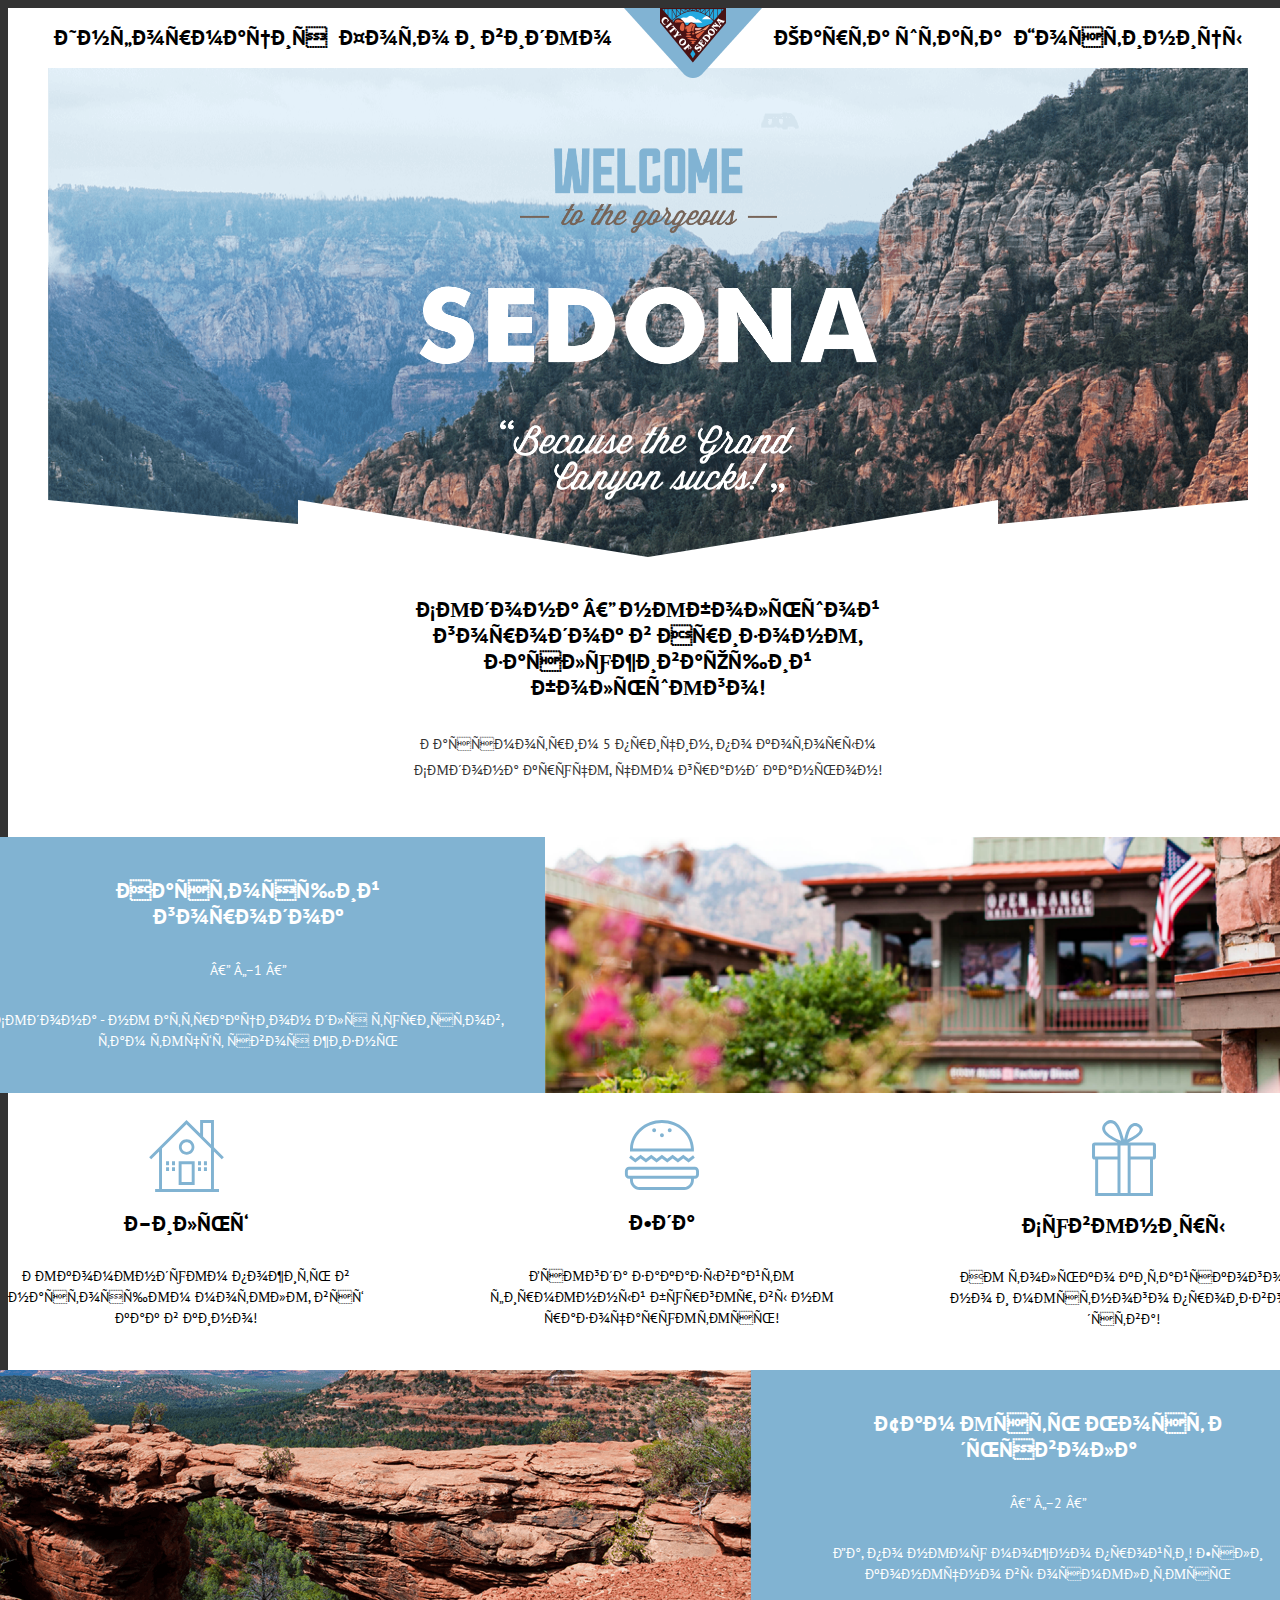
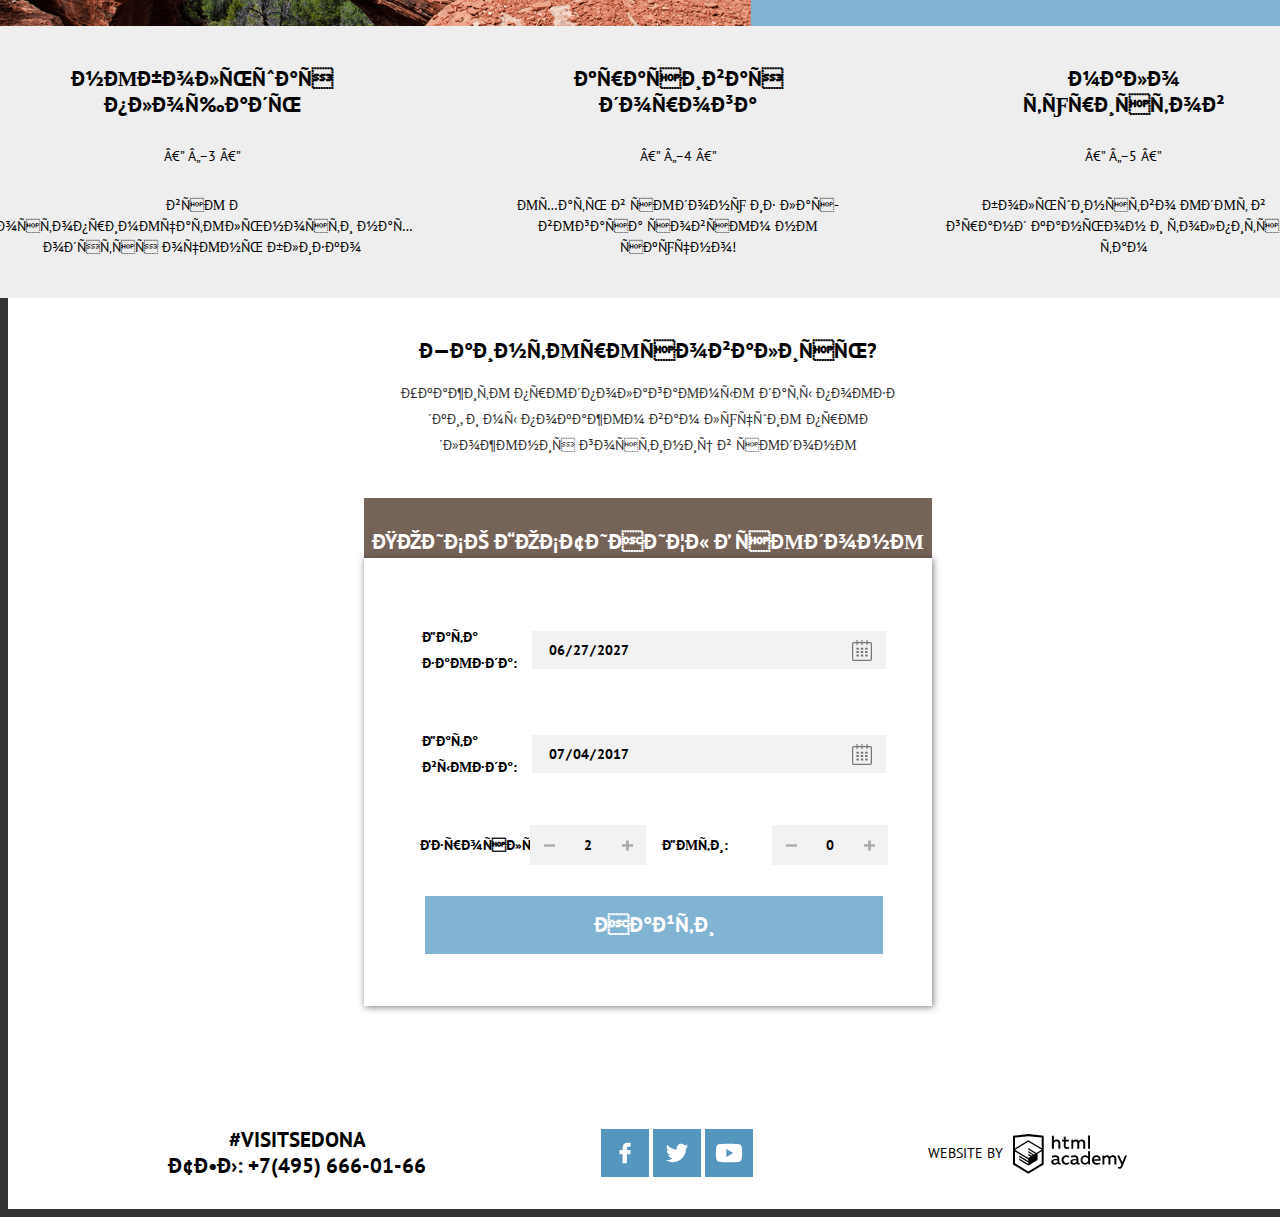
==== commit f9dc8877: "Second page (#3)" ====
--- a/index.html
+++ b/index.html
@@ -171,7 +171,7 @@
             </div>
           </article>
         </div>
-        <button type="button" class="info__button">
+        <button type="button" class="button button--type--hotels">
           ПОИСК ГОСТИНИЦЫ В седоне
         </button>
         <div class="dialog">
--- a/css/style.css
+++ b/css/style.css
@@ -1,30 +1,18 @@
-* {
+html {
   padding: 0;
   margin: 0;
   border: 0;
 }
 
-*, *:before, *:after {
-  -moz-box-sizing: border-box;
-  -webkit-box-sizing: border-box;
-  box-sizing: border-box;
-}
-
 :focus, :active {
   outline: none;
 }
 
-a:focus, a:active {
-  outline: none;
-}
-
 nav, footer, header, aside {
   display: block;
 }
 
 html, body {
-  height: 100%;
-  width: 100%;
   font-size: 100%;
   line-height: 1;
   font-size: 14px;
@@ -50,14 +38,6 @@
   border: 0;
 }
 
-a, a:visited {
-  text-decoration: none;
-}
-
-a:hover {
-  text-decoration: none;
-}
-
 ul li {
   list-style: none;
 }
@@ -66,431 +46,689 @@
   vertical-align: top;
 }
 
-a {
-  color: black;
-}
-a:hover {
-  color: #81B3D2;
-}
-a:active {
-  color: rgba(0, 0, 0, 0.2862745098);
-}
-
-.header__wrapper {
-  display: flex;
-  max-width: 1280px;
+fieldset {
+  border: none;
+}
+
+.about__background {
+  display: flex;
+  flex-direction: column;
+  justify-content: space-between;
+  align-items: center;
+  background: url("../img/background_photo.png") no-repeat 50% 50%/100% 100%;
+}
+.about__image {
+  margin-top: 80px;
+  width: 458px;
+  height: 352px;
+}
+.about__wrapper {
+  margin: 40px 0;
+  display: flex;
+  justify-content: center;
+  align-items: center;
+}
+.about__title {
+  display: flex;
+  flex-direction: column;
+  justify-content: center;
+  text-align: center;
+  width: 500px;
+  gap: 16px;
+}
+.about__text {
+  font-family: "PT Sans";
+  font-size: 14px;
+  font-weight: 400;
+  line-height: 26px;
+  text-align: center;
+  text-transform: uppercase;
+  color: #333333;
+}
+
+.main {
+  width: 1200px;
+  display: flex;
+  flex-direction: column;
+  align-items: center;
   margin: 0 auto;
-  background-color: white;
-}
-
+  background-color: #ffffff;
+  padding: 0 40px;
+}
+
+.button {
+  background-color: #ffffff;
+  color: #ffffff;
+  font-family: "PT Sans";
+  font-size: 14px;
+  font-weight: 400;
+  line-height: 21px;
+  text-transform: uppercase;
+  border: none;
+}
+.button--type--submit {
+  background: none;
+  width: 136px;
+  height: 36px;
+  margin-top: 10px;
+  border: 2px solid #ffffff;
+  color: #ffffff;
+}
+.button--type--submit:hover {
+  background-color: #ffffff;
+  color: #000000;
+}
+.button--type--booking {
+  width: 142px;
+  height: 28px;
+  display: flex;
+  justify-content: center;
+  align-items: center;
+  background-color: #766357;
+  margin-left: 3px;
+}
+.button--type--booking:hover {
+  color: #ffffff;
+  background-color: #604E43;
+}
+.button--type--booking:active {
+  background-color: #503E33;
+  color: rgba(255, 255, 255, 0.301);
+}
+.button--type--info {
+  width: 100px;
+  height: 28px;
+  display: flex;
+  justify-content: center;
+  align-items: center;
+  text-align: left;
+  background-color: #81B3D2;
+  margin-right: 3px;
+}
+.button--type--info:hover {
+  color: #ffffff;
+  background-color: #669EC0;
+}
+.button--type--info:active {
+  background-color: #5496BD;
+  color: rgba(255, 255, 255, 0.2);
+}
+.button--type--sorting {
+  border-bottom: 0.4px dotted;
+  padding: 0;
+  color: #000000;
+}
+.button--type--sorting:hover {
+  color: #5496BD;
+}
+.button--type--sorting:active {
+  color: rgba(51, 51, 51, 0.6156862745);
+  border: none;
+}
+.button--type--icon {
+  display: flex;
+  justify-content: center;
+  align-items: center;
+  background-color: #F2F2F2;
+  fill: #A9A9A9;
+  height: 40px;
+  width: 38px;
+}
+.button--type--icon:hover {
+  fill: #000000;
+}
+.button--type--icon:active {
+  fill: #81B3D2;
+}
+.button--type--serch {
+  width: 458px;
+  height: 58px;
+  background-color: #81B3D2;
+}
+.button--type--serch:hover {
+  color: #ffffff;
+  background-color: #669EC0;
+}
+.button--type--serch:active {
+  background-color: #5496BD;
+  color: rgba(255, 255, 255, 0.2);
+}
+.button--type--hotels {
+  display: flex;
+  justify-content: center;
+  align-items: center;
+  width: 568px;
+  height: 86px;
+  background-color: #766357;
+  font-size: 21px;
+  font-weight: 700;
+}
+.button--type--hotels:hover {
+  color: #ffffff;
+  background-color: #604E43;
+}
+.button--type--hotels:active {
+  background-color: #503E33;
+  color: rgba(255, 255, 255, 0.301);
+}
+
+.checkbox {
+  display: inline-flex;
+  align-items: center;
+}
+.checkbox__input {
+  position: absolute;
+  z-index: -1;
+  opacity: 0;
+}
+.checkbox__custom {
+  display: block;
+  width: 26px;
+  height: 26px;
+  border: 2px solid #ffffff;
+  border-radius: 4px;
+  margin-right: 8px;
+  background-repeat: no-repeat;
+  background-position: center center;
+  background-size: 50% 50%;
+}
+.checkbox .checkbox__input:not(:disabled):not(:checked):hover + .checkbox__custom {
+  border-color: #b3d7ff;
+}
+.checkbox .checkbox__input:checked + .checkbox__custom {
+  border-color: #0b76ef;
+  background-image: url("data:image/svg+xml,%3csvg xmlns='http://www.w3.org/2000/svg' viewBox='0 0 8 8'%3e%3cpath fill='%23fff' d='M6.564.75l-3.59 3.612-1.538-1.55L0 4.26 2.974 7.25 8 2.193z'/%3e%3c/svg%3e");
+}
+.checkbox__label {
+  font-family: "PT Sans";
+  font-size: 14px;
+  font-weight: 400;
+  line-height: 21px;
+  text-align: left;
+  text-transform: uppercase;
+  color: #ffffff;
+}
+
+.content {
+  display: flex;
+  flex-direction: column;
+}
+.content__info {
+  display: flex;
+  flex-direction: column;
+}
+.content__row {
+  display: flex;
+}
+.content__cards {
+  display: flex;
+  text-align: center;
+}
+.content__card {
+  display: flex;
+  flex-direction: column;
+  justify-content: space-around;
+  align-items: center;
+  padding: 26px 40px;
+}
+.content__card.is-colored-blue {
+  background-color: #81B3D2;
+  color: #ffffff;
+  text-align: center;
+}
+.content__card.is-colored-brown {
+  background-color: #EEEEEE;
+}
+.content__image {
+  display: flex;
+  flex-grow: 2;
+}
+.content__text {
+  font-family: "PT Sans";
+  font-size: 14px;
+  font-weight: 400;
+  line-height: 21px;
+  text-align: center;
+  text-transform: uppercase;
+}
+.content__icon {
+  fill: #81B3D2;
+}
+.content__title {
+  font-family: "PT Sans";
+  font-size: 21px;
+  font-weight: 700;
+  line-height: 26px;
+  text-transform: uppercase;
+  padding: 0 80px;
+}
+
+.footer {
+  margin: 0 auto;
+  width: 1200px;
+  background-color: #ffffff;
+  padding: 0 40px;
+}
+.footer__container {
+  display: flex;
+  justify-content: space-between;
+  align-items: center;
+  margin: 0 auto;
+  padding: 30px 120px;
+}
+.footer__title {
+  display: flex;
+  align-items: center;
+  flex-direction: column;
+}
+.footer__subtitle {
+  font-family: "PT Sans";
+  font-size: 21px;
+  font-weight: 700;
+  line-height: 26px;
+  text-align: center;
+  padding: 10px 0;
+  text-transform: uppercase;
+}
+.footer__icon {
+  display: flex;
+  justify-content: center;
+  align-items: center;
+  gap: 4px;
+}
+.footer__text {
+  margin-right: 10px;
+  font-family: "PT Sans";
+  font-size: 14px;
+  font-weight: 400;
+  line-height: 26px;
+  text-align: center;
+  text-transform: uppercase;
+  color: #000000;
+}
+
+.dialog {
+  width: 568px;
+  height: 394px;
+  position: absolute;
+  top: 260px;
+  left: 50%;
+  transform: translateX(-50%);
+}
+
+.form {
+  box-shadow: 1px 1px 7px rgba(48, 48, 48, 0.651);
+  background-color: rgb(255, 255, 255);
+  display: flex;
+  flex-direction: column;
+  padding: 40px;
+}
+.form__item {
+  display: flex;
+  justify-content: center;
+  padding: 12px 0 12px 12px;
+  gap: 16px;
+}
+.form__label {
+  display: flex;
+  align-items: center;
+}
+.form__text {
+  align-items: center;
+  font-family: "PT Sans";
+  font-size: 14px;
+  font-weight: 700;
+  line-height: 26px;
+  text-align: left;
+  text-transform: uppercase;
+  display: inline-flex;
+  width: 110px;
+}
+.form__input {
+  font-family: "PT Sans";
+  font-size: 14px;
+  font-weight: 700;
+  line-height: 26px;
+  text-align: left;
+  text-transform: uppercase;
+  width: 338px;
+  height: 38px;
+  background-color: #F2F2F2;
+  border: none;
+  padding-left: 16px;
+}
+.form__input_width-38px {
+  width: 22px;
+}
+
+::-webkit-calendar-picker-indicator {
+  color: transparent;
+  opacity: 0.5;
+  background-image: url(../img/icon/calendar.svg);
+  background-size: contain;
+  padding: 0 12px;
+  width: 22px;
+  height: 22px;
+}
+
+.form__input:hover::-webkit-calendar-picker-indicator {
+  opacity: 1;
+}
+
+::-webkit-calendar-picker-indicator:active {
+  background-image: url(../img/icon/calendar-is-colored.svg);
+}
+
+.header {
+  background-color: #ffffff;
+  width: 1200px;
+  margin: 0 auto;
+  padding: 0 40px;
+}
 .header__menu {
   display: flex;
-  width: 1200px;
+}
+.header__list {
+  display: flex;
+  width: 100%;
   height: 60px;
   margin: 0 auto;
   justify-content: space-around;
   align-items: center;
-}
-
+  padding-inline-start: 0;
+}
 .header__item {
   font-family: "PT Sans";
   font-size: 14px;
   font-weight: 700;
   line-height: 26px;
-  letter-spacing: 0px;
-  text-align: center;
-  text-transform: uppercase;
-}
-
+  text-align: center;
+  text-transform: uppercase;
+}
 .header__logo {
   position: relative;
-  width: 138px;
-  height: 70px;
-}
-
-body {
-  background-color: #333333;
-}
-
-.wrapper {
-  display: flex;
-  flex-direction: column;
-  align-items: center;
-  max-width: 1280px;
-  margin: 0 auto;
-  background-color: white;
-}
-
-.about__background {
-  display: flex;
-  flex-direction: column;
+  margin-top: 10px;
+  z-index: 2;
+}
+
+.hotels {
+  width: 100%;
+  display: flex;
+  flex-direction: column;
+}
+.hotels__about {
+  padding: 30px 20px;
+  display: flex;
+  align-items: center;
   justify-content: space-between;
-  align-items: center;
-  width: 1200px;
-  height: 509px;
-  background: url("../img/background_photo.png") no-repeat 50% 50%/100% 100%;
-}
-
-.about__images {
-  margin-top: 80px;
-  width: 457px;
-  height: 351px;
-}
-
-.about__shape {
-  width: 1200px;
-  height: 57px;
-}
-
-.about__wrapper {
-  width: 1200px;
-  height: 222px;
-  display: flex;
-  justify-content: center;
-  align-items: center;
-}
-
-.about__title {
-  display: flex;
-  flex-direction: column;
-  justify-content: space-around;
-  align-items: center;
-  width: 600px;
-  height: 150px;
-}
-
-.about__subtitle, .content__title {
+  border-bottom: 1px solid rgba(51, 51, 51, 0.2823529412);
+}
+.hotels__card {
+  display: flex;
+  justify-content: center;
+  align-items: center;
+}
+.hotels__title {
+  display: flex;
+  flex-direction: column;
+  align-items: start;
+  justify-content: space-between;
+}
+.hotels__subtitle {
+  display: flex;
+}
+.hotels__text {
+  width: 110px;
+  font-family: "PT Sans";
+  font-size: 14px;
+  font-weight: 400;
+  line-height: 21px;
+  text-align: left;
+  text-transform: uppercase;
+  margin: 10px 0;
+}
+.hotels__buttons {
+  display: flex;
+}
+.hotels__rating {
+  display: flex;
+  flex-direction: column;
+  justify-content: space-between;
+  align-items: end;
+}
+.hotels__icon {
+  display: flex;
+  fill: #81B3D2;
+  gap: 4px;
+}
+.hotels__rate {
+  display: flex;
+  justify-content: center;
+  align-items: center;
+  width: 110px;
+  height: 28px;
+  margin-top: 50px;
+  background-color: #F2F2F2;
+  font-family: "PT Sans";
+  font-size: 14px;
+  font-weight: 400;
+  line-height: 21px;
+  text-align: left;
+  text-transform: uppercase;
+}
+.hotels__img > img {
+  padding-right: 30px;
+}
+
+.info {
+  display: flex;
+  position: relative;
+  flex-direction: column;
+  align-items: center;
+}
+
+.link {
+  display: flex;
+  align-items: center;
+  color: black;
+  text-decoration: none;
   font-family: "PT Sans";
   font-size: 21px;
   font-weight: 700;
   line-height: 26px;
-  letter-spacing: 0px;
-  text-align: center;
-  text-transform: uppercase;
-}
-
-.about__text {
-  font-family: "PT Sans";
-  font-size: 14px;
-  font-weight: 400;
-  line-height: 26px;
-  letter-spacing: 0px;
-  text-align: center;
-  text-transform: uppercase;
-  color: #333333;
-}
-
-.content {
-  display: flex;
-  flex-direction: column;
-}
-
-.content__info {
-  display: flex;
-  flex-direction: column;
-}
-
-.content__row {
-  display: flex;
-  flex-direction: row;
+  text-transform: uppercase;
+  margin: 0;
+}
+.link.is-active {
+  color: #766357;
+}
+.link:hover {
+  fill: #81B3D2;
+  color: #81B3D2;
+}
+.link:active {
+  fill: rgba(0, 0, 0, 0.2862745098);
+  color: rgba(0, 0, 0, 0.2862745098);
+}
+.link__icon {
+  display: flex;
+  justify-content: center;
+  align-items: center;
+  width: 48px;
+  height: 48px;
+  fill: #ffffff;
+  background-color: #5496BD;
+}
+.link__icon:hover {
+  background-color: #669EC0;
+}
+.link__icon:active {
+  fill: rgba(255, 255, 255, 0.63);
+  background-color: #5496BD;
+}
+
+.menu {
+  display: flex;
   width: 1200px;
-  height: 256px;
-}
-
-.content__cards {
-  display: flex;
-  flex-direction: row;
-}
-
-.content__card {
+  background: no-repeat url(../img/background_photo.png) 55% 50%;
+}
+.menu__blur {
+  backdrop-filter: blur(15px);
+  display: flex;
+  justify-content: space-between;
+  align-items: center;
+  padding: 30px;
+  width: 100%;
+}
+.menu__filter {
+  display: flex;
+  gap: 40px;
+}
+.menu__checkboxes {
   display: flex;
   flex-direction: column;
   justify-content: space-around;
-  align-items: center;
-  width: 400px;
-  height: 330px;
-  padding: 60px;
-}
-
-.content__card_colored {
-  background-color: #81B3D2;
-  color: white;
-  height: 256px;
-  padding: 30px;
-}
-
-.content__title {
-  width: 200px;
-  height: 53px;
-  margin-top: 10px;
+  align-items: start;
+}
+.menu__range-price {
+  display: flex;
+  flex-direction: column;
+  gap: 10px;
+}
+.menu__button {
+  align-self: center;
+}
+.menu__price {
+  display: flex;
+  align-items: center;
+  justify-content: space-evenly;
+  border: 2px solid #ffffff;
+}
+.menu__text {
+  display: flex;
+  font-family: "PT Sans";
+  font-size: 14px;
+  font-weight: 400;
   line-height: 21px;
-}
-
-.content__subtitle {
+  text-transform: uppercase;
+  color: #ffffff;
+}
+.menu__title {
+  font-family: "PT Sans";
+  font-size: 21px;
+  font-weight: 400;
+  line-height: 26px;
+  text-transform: uppercase;
+  color: #ffffff;
+}
+
+.range {
+  -webkit-appearance: none;
+  margin-right: 15px;
+  width: 310px;
+  height: 4px;
+  background: rgba(182, 182, 182, 0.671);
+  border-radius: 5px;
+  background-repeat: no-repeat;
+}
+.range::-webkit-slider-thumb {
+  -webkit-appearance: none;
+  height: 20px;
+  width: 20px;
+  border-radius: 50%;
+  background: #9e9e9e;
+  cursor: ew-resize;
+  box-shadow: 0 1px 4px #808080, inset rgb(255, 255, 255) 0 0 1px 7px;
+}
+.range::-webkit-slider-thumb:hover {
+  width: 22px;
+  height: 22px;
+  box-shadow: inset rgb(255, 255, 255) 0 0 1px 8px;
+}
+
+.separator {
+  display: flex;
+  justify-content: space-between;
+  align-items: center;
+  width: 1px;
+  height: 36px;
+  padding-left: 20px;
+}
+.separator::before {
+  content: "";
+  height: 100%;
+  border: 1px solid #ffffff;
+}
+
+.sorting {
+  display: flex;
+  justify-content: space-between;
+  align-items: center;
+  width: 100%;
+  border-bottom: 1px solid rgba(51, 51, 51, 0.2823529412);
+  padding: 10px 60px;
+}
+.sorting__filters {
+  display: inline-flex;
+  align-items: center;
+  justify-content: space-around;
+  gap: 20px;
+}
+.sorting__icons {
+  display: flex;
+}
+.sorting__icon {
+  padding: 5px;
+  fill: rgba(51, 51, 51, 0.5960784314);
+}
+.sorting__icon:hover {
+  fill: black;
+}
+.sorting__icon:active {
+  fill: #669EC0;
+}
+.sorting__filter {
+  font-family: "PT Sans";
+  font-size: 14px;
+  font-weight: 100;
+  line-height: 26px;
+  text-align: left;
+  text-transform: uppercase;
+  text-decoration: underline dotted;
+  color: rgba(51, 51, 51, 0.6901960784);
+}
+.sorting__filter:hover {
+  text-decoration: underline dotted;
+}
+.sorting__filter:active {
+  color: black;
+  text-decoration: none;
+}
+.sorting__subtitle {
   font-family: "PT Sans";
   font-size: 14px;
   font-weight: 400;
   line-height: 21px;
-  letter-spacing: 0px;
-  text-align: center;
-}
-
-.content__text {
-  font-family: "PT Sans";
-  font-size: 14px;
-  font-weight: 400;
-  line-height: 21px;
-  letter-spacing: 0px;
-  text-align: center;
-  text-transform: uppercase;
-  width: 297px;
-  height: 43px;
-  margin-bottom: 10px;
-}
-
-.content__icon {
-  fill: #81B3D2;
-}
-
-.content__info:last-child {
-  background-color: #EEEEEE;
-}
-
-.content__card:nth-last-child(-n+3) {
-  height: 256px;
-  padding: 30px;
-}
-
-.content__text:nth-last-child(-n+3) {
-  padding: 0 20px;
-}
-
-.about__text_width {
-  width: 435px;
-}
-
-.content__title_width {
-  width: 100px;
-}
-
-.map {
-  display: flex;
-  flex-direction: column;
-  align-items: center;
-}
-.map__button {
-  display: flex;
-  justify-content: center;
-  align-items: center;
-  width: 568px;
-  height: 86px;
-  background-color: #766357;
+  text-align: center;
+  text-transform: uppercase;
+}
+
+.title {
   font-family: "PT Sans";
   font-size: 21px;
   font-weight: 700;
   line-height: 26px;
-  letter-spacing: 0px;
-  text-align: center;
-  text-transform: uppercase;
-  color: white;
-}
-.map__button:hover {
-  color: white;
-  background-color: #604E43;
-}
-.map__button:active {
-  background-color: #503E33;
-  color: rgba(255, 255, 255, 0.301);
-}
-
-.footer__wrapper {
-  display: flex;
-  width: 1280px;
-  background-color: white;
-  justify-content: center;
-  align-items: center;
-  margin: 0 auto;
-}
-.footer__wrapper .footer__container {
-  display: flex;
-  justify-content: space-between;
-  align-items: center;
-  width: 1200px;
-  height: 120px;
-  padding: 0 120px;
-}
-.footer__wrapper .footer__title {
-  display: flex;
-  flex-direction: column;
-}
-.footer__wrapper .footer__subtitle {
-  font-family: "PT Sans";
-  font-size: 21px;
-  font-weight: 700;
-  line-height: 26px;
-  letter-spacing: 0px;
-  text-align: center;
-  padding: 10px 0;
-  text-transform: uppercase;
-}
-.footer__wrapper .footer__icons {
-  display: flex;
-  fill: #81B3D2;
-}
-.footer__wrapper .footer__icon {
-  padding: 0 2px;
-}
-.footer__wrapper .footer__link {
-  display: flex;
-  justify-content: space-between;
-  align-items: center;
-}
-.footer__wrapper .footer__text {
-  font-family: PT Sans;
-  font-size: 14px;
-  font-weight: 400;
-  line-height: 26px;
-  letter-spacing: 0px;
-  text-align: center;
-  text-transform: uppercase;
-  padding: 0 10px;
-}
-
-.forms {
-  width: 568px;
-  height: 395px;
-  background-color: rgba(255, 255, 255, 0.603);
-  position: absolute;
-  top: 2123px;
-  display: block;
-  box-shadow: 1px 1px 7px rgba(48, 48, 48, 0.651);
-}
-
-.forms__wrapper {
-  background-color: rgb(255, 255, 255);
-  width: 517px;
-  height: 395px;
-  margin: 0 auto;
-  display: flex;
-  flex-direction: column;
-  justify-content: space-around;
-  align-items: center;
-  padding: 30px 0;
-}
-
-.forms__button {
-  display: flex;
-  justify-content: center;
-  align-items: center;
-  width: 458px;
-  height: 58px;
-  background-color: #81B3D2;
-  font-family: "PT Sans";
-  font-size: 21px;
-  font-weight: 700;
-  line-height: 26px;
-  letter-spacing: 0px;
-  text-align: center;
-  text-transform: uppercase;
-  color: white;
-}
-.forms__button:hover {
-  background-color: #669EC0;
-}
-.forms__button:active {
-  background-color: #5496BD;
-  color: rgba(255, 255, 255, 0.2);
-}
-
-.forms__item {
-  display: flex;
-  width: 100%;
-  justify-content: space-around;
-  align-items: center;
-}
-
-.forms__subitem {
-  display: flex;
-  align-items: center;
-  width: 50%;
-}
-
-.forms__subitem:last-child {
-  justify-content: end;
-}
-
-.forms__title {
-  font-family: "PT Sans";
-  font-size: 14px;
-  font-weight: 700;
-  line-height: 26px;
-  letter-spacing: 0px;
-  text-align: left;
-  text-transform: uppercase;
-}
-
-#forms__select {
-  background-color: #F2F2F2;
-  width: 346px;
-  height: 38px;
-  font-family: "PT Sans";
-  font-size: 14px;
-  font-weight: 700;
-  line-height: 26px;
-  letter-spacing: 0px;
-  text-align: left;
-  text-transform: uppercase;
-  padding-left: 20px;
-}
-
-.forms__title_margin-left {
-  margin-left: 20px;
-}
-
-.forms__title_margin-left:last-child {
-  margin-left: 50px;
-}
-
-.forms__buttons {
-  display: flex;
-  background-color: #F2F2F2;
-  min-width: 114px;
-  height: 38px;
-  margin-left: 60px;
-}
-
-.forms__buttons:last-child {
-  margin-right: 20px;
-}
-
-.forms__title_margin-right {
-  margin-right: -30px;
-}
-
-.forms__icon {
-  position: absolute;
-  fill: #A9A9A9;
-  margin-left: 430px;
-}
-
-.forms__symbol {
-  display: flex;
-  justify-content: center;
-  align-items: center;
-  width: 38px;
-  fill: #A9A9A9;
-}
-
-.forms__text {
-  width: 38px;
-  font-family: "PT Sans";
-  font-size: 14px;
-  font-weight: 700;
-  line-height: 26px;
-  letter-spacing: 0px;
-  text-align: left;
-  text-transform: uppercase;
-  display: flex;
-  justify-content: center;
-  align-items: center;
+  text-transform: uppercase;
+  margin: 0;
+}
+.title_text {
+  color: #ffffff;
+  font-weight: 400;
+}
+.title_width {
+  width: 100px;
+}
+
+html {
+  background-color: #333333;
 }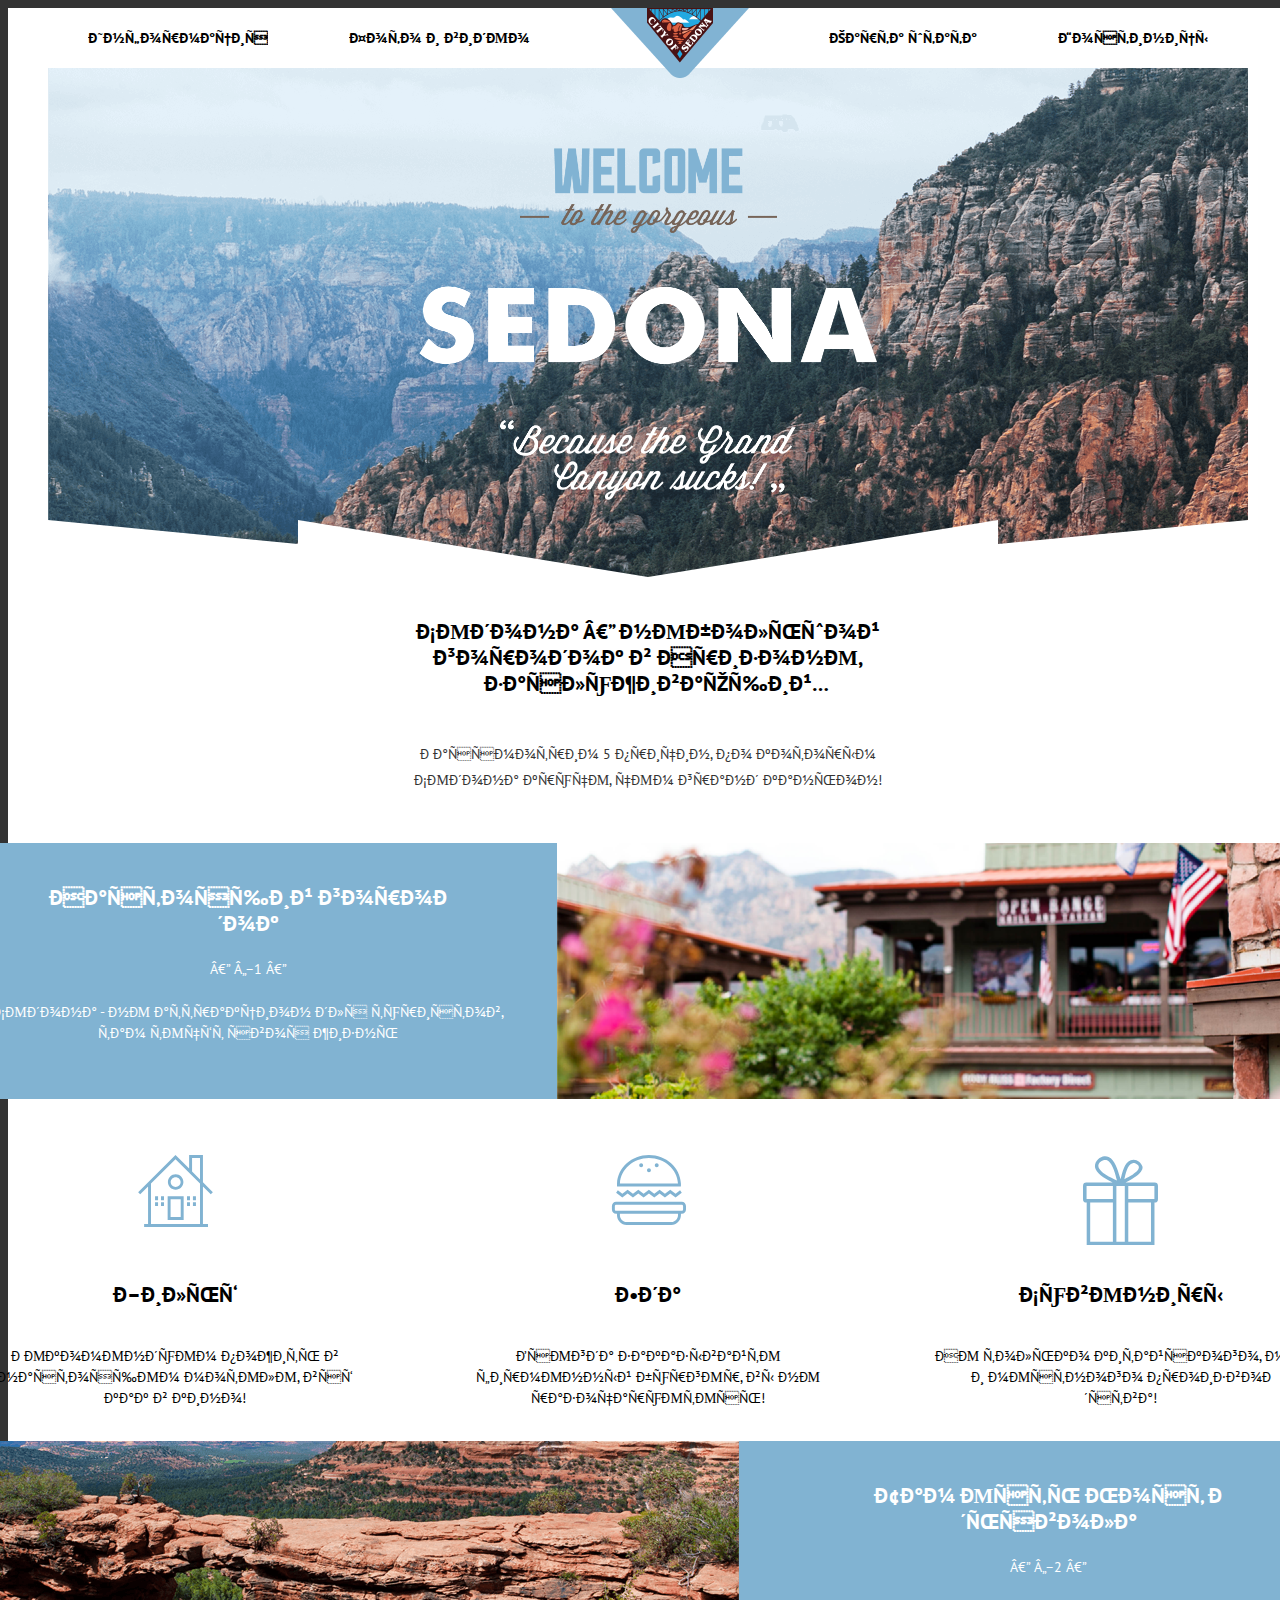
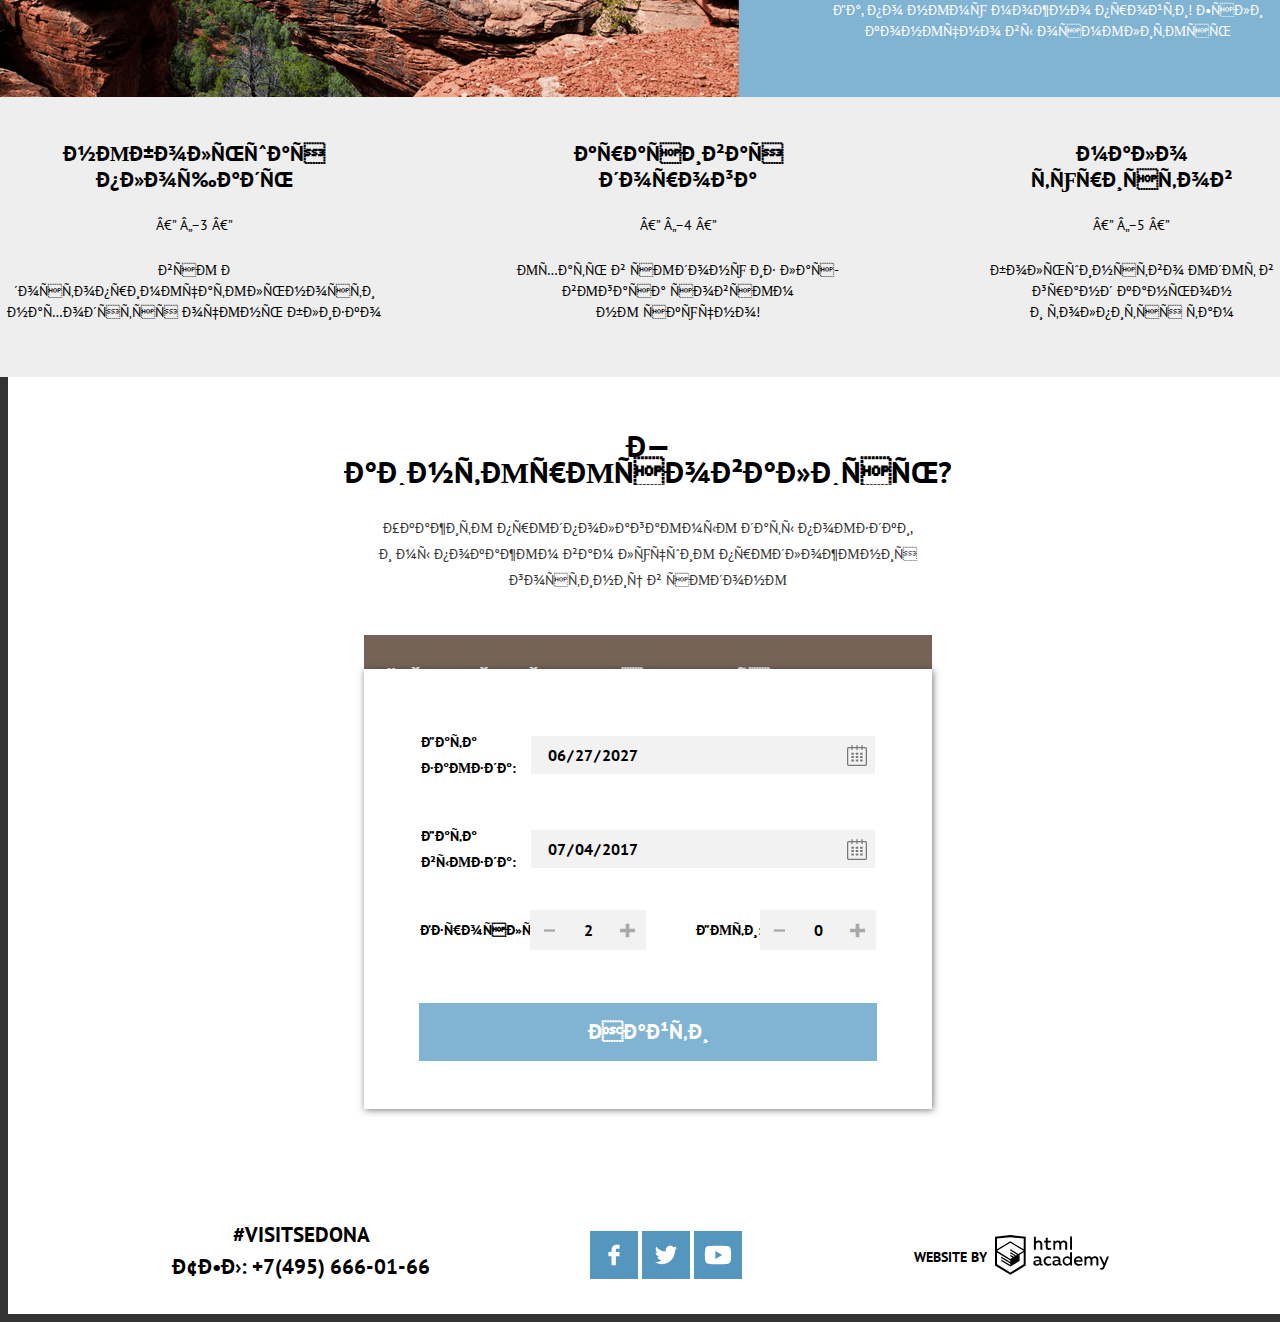
==== commit 9e7dd8d1: "mobile version and overflow" ====
--- a/index.html
+++ b/index.html
@@ -12,21 +12,25 @@
   <body class="body">
     <header class="header">
       <nav class="header__menu">
+        <input type="checkbox" class="header__btn" id="header__toggle"/>
+        <label class="header__hamburger" for="header__toggle">
+          <span class="header__hamburger-custom"></span>
+        </label>
         <ul class="header__list">
           <li class="header__item">
-            <a class="link" href="index.html">Информация</a>
-          </li>
-          <li class="header__item">
-            <a class="link" href="index.html#photo">Фото и видео</a>
-          </li>
-          <li class="header__item">
-            <a class="link" href="index.html"><img class="header__logo" src="img/logo.png" alt="logo.png" height="70"/></a>
-          </li>
-          <li class="header__item">
-            <a class="link" href="index.html#map">Карта штата</a>
-          </li>
-          <li class="header__item">
-            <a class="link" href="second_page.html">Гостиницы</a>
+            <a class="link is-header" href="index.html"><span class="is-overflow">Информация</span></a>
+          </li>
+          <li class="header__item">
+            <a class="link is-header" href="index.html#photo"><span class="is-overflow">Фото и видео</span></a>
+          </li>
+          <li class="header__item">
+            <a class="link is-header" href="index.html"><img class="header__logo" src="img/logo.png" alt="logo.png" height="70"/></a>
+          </li>
+          <li class="header__item">
+            <a class="link is-header" href="index.html#map"><span class="is-overflow">Карта штата</span></a>
+          </li>
+          <li class="header__item">
+            <a class="link is-header" href="second_page.html"><span class="is-overflow">Гостиницы</span></a>
           </li>
         </ul>
       </nav>
@@ -52,7 +56,7 @@
           </div>
         </article>
       </section>
-      <section class="content">
+      <section class="content" id="photo">
         <div class="content__info">
           <div class="content__row">
             <div class="content__card is-colored-blue">
@@ -73,36 +77,42 @@
           <div class="content__cards">
               <div class="content__card">
                 <div class="content__icon">
-                  <svg width="75" height="72" xmlns="http://www.w3.org/2000/svg"><path fill-rule="evenodd" clip-rule="evenodd" d="M45.656 65.033h-16V41.21h16v23.823Zm-2.938-20.899H32.593V62.11h10.125V44.134Z"/><path fill-rule="evenodd" clip-rule="evenodd" d="m72.771 39.253 2.076-2.068-9.908-9.865V0H51.127v13.567L37.5 0 .152 37.185l2.077 2.068 7.832-7.795v37.618H6.124V72h63.875v-2.924H64.94V31.458l7.831 7.795ZM62.002 69.076H12.999V28.534L37.5 4.149l24.502 24.385v40.542Zm-7.938-52.584 7.938 7.902V2.924h-7.938v13.568Z"/><path fill-rule="evenodd" clip-rule="evenodd" d="M37.656 34.793c-4.28 0-7.75-3.452-7.75-7.713 0-4.26 3.469-7.713 7.75-7.713 4.279 0 7.75 3.454 7.75 7.713 0 4.26-3.471 7.713-7.75 7.713Zm4.969-7.713c0-2.731-2.225-4.945-4.969-4.945-2.745 0-4.97 2.214-4.97 4.945 0 2.732 2.224 4.948 4.97 4.948 2.744 0 4.969-2.216 4.969-4.948ZM17.061 41.21h3v3.919h-3v-3.92Zm8.938 0h-3v3.919h3v-3.92Zm-8.938 5.972h3V51.1h-3v-3.92Zm8.938 0h-3V51.1h3v-3.92Zm22.999-5.972h3v3.919h-3v-3.92Zm8.938 0h-3v3.919h3v-3.92Zm-8.938 5.972h3V51.1h-3v-3.92Zm8.938 0h-3V51.1h3v-3.92Z"/></svg>
-                </div>
-                <h1 class="content__title">
-                  Жильё
-                </h1>
-                <p class="content__text">
-                  Рекомендуем пожить в настоящем мотеле, всё как в кино!
-                </p>
+                  <svg viewBox="0 0 75 72" xmlns="http://www.w3.org/2000/svg"><path fill-rule="evenodd" clip-rule="evenodd" d="M45.656 65.033h-16V41.21h16v23.823Zm-2.938-20.899H32.593V62.11h10.125V44.134Z"/><path fill-rule="evenodd" clip-rule="evenodd" d="m72.771 39.253 2.076-2.068-9.908-9.865V0H51.127v13.567L37.5 0 .152 37.185l2.077 2.068 7.832-7.795v37.618H6.124V72h63.875v-2.924H64.94V31.458l7.831 7.795ZM62.002 69.076H12.999V28.534L37.5 4.149l24.502 24.385v40.542Zm-7.938-52.584 7.938 7.902V2.924h-7.938v13.568Z"/><path fill-rule="evenodd" clip-rule="evenodd" d="M37.656 34.793c-4.28 0-7.75-3.452-7.75-7.713 0-4.26 3.469-7.713 7.75-7.713 4.279 0 7.75 3.454 7.75 7.713 0 4.26-3.471 7.713-7.75 7.713Zm4.969-7.713c0-2.731-2.225-4.945-4.969-4.945-2.745 0-4.97 2.214-4.97 4.945 0 2.732 2.224 4.948 4.97 4.948 2.744 0 4.969-2.216 4.969-4.948ZM17.061 41.21h3v3.919h-3v-3.92Zm8.938 0h-3v3.919h3v-3.92Zm-8.938 5.972h3V51.1h-3v-3.92Zm8.938 0h-3V51.1h3v-3.92Zm22.999-5.972h3v3.919h-3v-3.92Zm8.938 0h-3v3.919h3v-3.92Zm-8.938 5.972h3V51.1h-3v-3.92Zm8.938 0h-3V51.1h3v-3.92Z"/></svg>
+                </div>
+                <div class="content__box">
+                  <h1 class="content__title">
+                    Жильё
+                  </h1>
+                  <p class="content__text">
+                    Рекомендуем пожить в настоящем мотеле, всё как в кино!
+                  </p>
+                </div>
               </div>
               <div class="content__card">
                 <div class="content__icon">
-                  <svg width="75" height="70" xmlns="http://www.w3.org/2000/svg"><path fill-rule="evenodd" clip-rule="evenodd" d="M8.978 31.544h60.877c.041-.619.069-1.241.069-1.87 0-.393-.016-.78-.032-1.17v-.003C69.227 12.657 55.186 0 37.952 0 20.719 0 6.677 12.657 6.013 28.501c-.017.39-.032.78-.032 1.173 0 .629.028 1.251.07 1.87h2.927Zm12.979 10.921-5.323-4.059-5.326 4.059-6.188-4.714 1.721-2.457 4.467 3.401 5.327-4.057 5.323 4.057 5.325-4.057 5.328 4.057 5.328-4.057 5.328 4.057 5.329-4.057 5.327 4.057 5.33-4.056 5.336 4.057 4.474-3.403 1.72 2.459-6.194 4.712-5.336-4.059-5.33 4.06-5.327-4.059-5.329 4.059-5.328-4.059-5.328 4.059-5.328-4.059-5.326 4.059ZM5.051 46.71h65.803c2.274 0 4.134 1.94 4.134 4.313v3.504c0 2.372-1.861 4.313-4.135 4.313h-.93v1.053c0 5.536-4.342 10.065-9.648 10.065H15.629c-5.307 0-9.648-4.529-9.648-10.065V58.84h-.93c-2.274 0-4.135-1.941-4.135-4.313v-3.504c0-2.373 1.861-4.313 4.135-4.313Zm55.225 20.205c3.711 0 6.73-3.15 6.73-7.021h-.001v-1.053H8.898v1.053c0 3.871 3.02 7.021 6.731 7.021h44.647Zm11.795-12.388c0 .688-.558 1.271-1.218 1.271H5.051c-.66 0-1.217-.582-1.217-1.271v-3.504c0-.688.558-1.271 1.217-1.271h65.802c.66 0 1.218.582 1.218 1.271v3.504Zm-5.098-26.026c-.671-14.142-13.43-25.458-29.021-25.458-15.591 0-28.348 11.316-29.021 25.458h58.042Z"/><path d="M37.952 17.29c1.074 0 1.945-.909 1.945-2.03 0-1.121-.87-2.03-1.945-2.03-1.074 0-1.945.909-1.945 2.03 0 1.121.87 2.03 1.945 2.03ZM30.172 12.26c1.075 0 1.946-.909 1.946-2.03 0-1.121-.871-2.03-1.946-2.03s-1.946.909-1.946 2.03c0 1.121.871 2.03 1.946 2.03ZM45.732 12.26c1.075 0 1.946-.909 1.946-2.03 0-1.121-.871-2.03-1.946-2.03s-1.946.909-1.946 2.03c0 1.121.871 2.03 1.946 2.03Z"/></svg>
-                </div>
-                <h1 class="content__title">
-                  Еда
-                </h1>
-                <p class="content__text">
-                  Всегда заказывайте фирменный бургер, вы не разочаруетесь!
-                </p>
+                  <svg viewBox="0 0 75 70" xmlns="http://www.w3.org/2000/svg"><path fill-rule="evenodd" clip-rule="evenodd" d="M8.978 31.544h60.877c.041-.619.069-1.241.069-1.87 0-.393-.016-.78-.032-1.17v-.003C69.227 12.657 55.186 0 37.952 0 20.719 0 6.677 12.657 6.013 28.501c-.017.39-.032.78-.032 1.173 0 .629.028 1.251.07 1.87h2.927Zm12.979 10.921-5.323-4.059-5.326 4.059-6.188-4.714 1.721-2.457 4.467 3.401 5.327-4.057 5.323 4.057 5.325-4.057 5.328 4.057 5.328-4.057 5.328 4.057 5.329-4.057 5.327 4.057 5.33-4.056 5.336 4.057 4.474-3.403 1.72 2.459-6.194 4.712-5.336-4.059-5.33 4.06-5.327-4.059-5.329 4.059-5.328-4.059-5.328 4.059-5.328-4.059-5.326 4.059ZM5.051 46.71h65.803c2.274 0 4.134 1.94 4.134 4.313v3.504c0 2.372-1.861 4.313-4.135 4.313h-.93v1.053c0 5.536-4.342 10.065-9.648 10.065H15.629c-5.307 0-9.648-4.529-9.648-10.065V58.84h-.93c-2.274 0-4.135-1.941-4.135-4.313v-3.504c0-2.373 1.861-4.313 4.135-4.313Zm55.225 20.205c3.711 0 6.73-3.15 6.73-7.021h-.001v-1.053H8.898v1.053c0 3.871 3.02 7.021 6.731 7.021h44.647Zm11.795-12.388c0 .688-.558 1.271-1.218 1.271H5.051c-.66 0-1.217-.582-1.217-1.271v-3.504c0-.688.558-1.271 1.217-1.271h65.802c.66 0 1.218.582 1.218 1.271v3.504Zm-5.098-26.026c-.671-14.142-13.43-25.458-29.021-25.458-15.591 0-28.348 11.316-29.021 25.458h58.042Z"/><path d="M37.952 17.29c1.074 0 1.945-.909 1.945-2.03 0-1.121-.87-2.03-1.945-2.03-1.074 0-1.945.909-1.945 2.03 0 1.121.87 2.03 1.945 2.03ZM30.172 12.26c1.075 0 1.946-.909 1.946-2.03 0-1.121-.871-2.03-1.946-2.03s-1.946.909-1.946 2.03c0 1.121.871 2.03 1.946 2.03ZM45.732 12.26c1.075 0 1.946-.909 1.946-2.03 0-1.121-.871-2.03-1.946-2.03s-1.946.909-1.946 2.03c0 1.121.871 2.03 1.946 2.03Z"/></svg>
+                </div>
+                <div class="content__box">
+                  <h1 class="content__title">
+                    Еда
+                  </h1>
+                  <p class="content__text">
+                    Всегда заказывайте фирменный бургер, вы не разочаруетесь!
+                  </p>
+                </div>
               </div>
               <div class="content__card">
                 <div class="content__icon">
-                  <svg width="64" height="77" xmlns="http://www.w3.org/2000/svg"><path fill-rule="evenodd" clip-rule="evenodd" d="M61.097 23.501H36.312C50.125 16.602 51.229 12.25 50.72 9.816c-1.162-3.963-5.692-7.023-10.002-5.407-5.569 2.089-7.137 10.388-8.644 16.387-1.924-6.07-3.784-13.814-8.136-17.737-1.261-1.138-3.095-2.264-5.763-2.028-4.026.356-9.802 5.382-7.458 10.981 2.251 5.378 9.687 8.777 14.578 11.489H2.879A2.882 2.882 0 0 0 0 26.37v11.322a2.882 2.882 0 0 0 2.879 2.869h.274V77h57.841V40.561h.103a2.882 2.882 0 0 0 2.88-2.869V26.37a2.882 2.882 0 0 0-2.88-2.869ZM42.413 6.944c2.103-.31 4.982 1.299 5.255 3.209.393 2.756-3.4 5.255-5.086 6.421-2.523 1.744-4.928 2.643-7.287 4.055.884-3.69 2.549-13.011 7.118-13.685Zm-22.882 9.968c-2.225-1.485-6.544-4.431-6.44-7.771.112-3.595 5.743-6.57 8.814-3.886 3.856 3.371 5.713 11.105 7.119 16.557-3.249-1.539-6.328-2.788-9.493-4.9Zm5.972 57.114H6.136V40.561h19.368v33.465h-.001Zm0-36.502H3.046V26.538h22.457v10.986Zm10.157 0v36.503h-7.174V26.538h7.174v10.986Zm22.351 36.502H38.644V40.561h19.367v33.465Zm2.92-36.502H38.644V26.538h22.287v10.986Z" /></svg>
-                </div>
-                <h1 class="content__title">
-                  Сувениры
-                </h1>
-                <p class="content__text">
-                  Не только китайского, но и местного производства!
-                </p>
+                  <svg viewBox="0 0 64 77" xmlns="http://www.w3.org/2000/svg"><path fill-rule="evenodd" clip-rule="evenodd" d="M61.097 23.501H36.312C50.125 16.602 51.229 12.25 50.72 9.816c-1.162-3.963-5.692-7.023-10.002-5.407-5.569 2.089-7.137 10.388-8.644 16.387-1.924-6.07-3.784-13.814-8.136-17.737-1.261-1.138-3.095-2.264-5.763-2.028-4.026.356-9.802 5.382-7.458 10.981 2.251 5.378 9.687 8.777 14.578 11.489H2.879A2.882 2.882 0 0 0 0 26.37v11.322a2.882 2.882 0 0 0 2.879 2.869h.274V77h57.841V40.561h.103a2.882 2.882 0 0 0 2.88-2.869V26.37a2.882 2.882 0 0 0-2.88-2.869ZM42.413 6.944c2.103-.31 4.982 1.299 5.255 3.209.393 2.756-3.4 5.255-5.086 6.421-2.523 1.744-4.928 2.643-7.287 4.055.884-3.69 2.549-13.011 7.118-13.685Zm-22.882 9.968c-2.225-1.485-6.544-4.431-6.44-7.771.112-3.595 5.743-6.57 8.814-3.886 3.856 3.371 5.713 11.105 7.119 16.557-3.249-1.539-6.328-2.788-9.493-4.9Zm5.972 57.114H6.136V40.561h19.368v33.465h-.001Zm0-36.502H3.046V26.538h22.457v10.986Zm10.157 0v36.503h-7.174V26.538h7.174v10.986Zm22.351 36.502H38.644V40.561h19.367v33.465Zm2.92-36.502H38.644V26.538h22.287v10.986Z" /></svg>
+                </div>
+                <div class="content__box">
+                  <h1 class="content__title">
+                    Сувениры
+                  </h1>
+                  <p class="content__text">
+                    Не только китайского, но и местного производства!
+                  </p>
+                </div>
               </div>
           </div>
         </div>
@@ -113,7 +123,7 @@
             </div>
             <div class="content__card is-colored-blue">
               <h1 class="content__title">
-                Там есть Мост дьявола
+                Там&nbsp;есть Мост&nbsp;дьявола
               </h1>
               <p class="content__text">
                 — №2 —
@@ -128,46 +138,52 @@
               <h1 class="content__title">
                 небольшая площадь
               </h1>
-              <p class="content__text">
-                — №3 —
-              </p>
-              <p class="content__text">
-                все достопримечательности находятся очень близко
-              </p>
+              <div class="content__box">
+                <p class="content__text">
+                  — №3 —
+                </p>
+                <p class="content__text">
+                  все достопримечательности находятся&nbsp;очень&nbsp;близко
+                </p>
+              </div>
             </div>
             <div class="content__card is-colored-brown">
               <h1 class="content__title">
                 красивая дорога
               </h1>
-              <p class="content__text">
-                — №4 —
-              </p>
-              <p class="content__text">
-                ехать в седону из лас-вегаса совсем не скучно!
-              </p>
+              <div class="content__box">
+                <p class="content__text">
+                  — №4 —
+                </p>
+                <p class="content__text">
+                  ехать в седону из лас-вегаса совсем не&nbsp;скучно!
+                </p>
+              </div>
             </div>
             <div class="content__card is-colored-brown">
               <h1 class="content__title">
                 мало туристов
               </h1>
-              <p class="content__text">
-                — №5 —
-              </p>
-              <p class="content__text">
-                большинство едет в гранд каньон и толпится там
-              </p>
+              <div class="content__box">
+                <p class="content__text">
+                  — №5 —
+                </p>
+                <p class="content__text">
+                  большинство едет в гранд каньон и&nbsp;толпится там
+                </p>
+              </div>
             </div>
           </div>
         </div>
       </section>
       <section class="info">
-        <div class="about__wrapper">
-          <article class="about__title">
-            <h1 class="title">
+        <div class="info__wrapper">
+          <article class="info__arcicle">
+            <h1 class="info__title">
               Заинтересовались?
             </h1>
-            <div class="about__text about__text_width">
-              Укажите предполагаемые даты поездки, и&nbsp;мы&nbsp;покажем вам лучшие предложения гостиниц в седоне
+            <div class="info__text">
+              Укажите предполагаемые даты поездки, и&nbsp;мы&nbsp;покажем&nbsp;вам&nbsp;лучшие предложения гостиниц в седоне
             </div>
           </article>
         </div>
@@ -176,41 +192,45 @@
         </button>
         <div class="dialog">
           <form class="form">
-            <div class="form__item">
-              <label for="form__input" class="form__label">
-                <p class="form__text">Дата заезда:</p>
-                <input type="date" class="form__input" value="2027-06-27"/>
-              </label>
-            </div>
-            <div class="form__item">
-              <label for="form__input" class="form__label">
-                <p class="form__text">Дата выезда:</p>
-                <input type="date" class="form__input" value="2017-07-04"/>
-              </label>
-            </div>
-            <div class="form__item">
-              <label for="form__input" class="form__label">
-                <p class="form__text">Взрослые:</p>
-                <button class="button button--type--icon" type="button">
-                  <svg width="15" height="15" viewBox="-4 0 32 32" xmlns="http://www.w3.org/2000/svg"><path d="M0 13.531h23.688v4.938H0v-4.938z"/></svg>
-                </button>
-                <input type="text" class="form__input form__input_width-38px" value="2"/>
-                <button class="button button--type--icon" type="button">
-                  <svg width="11" height="11" viewBox="0 -0.5 9 9" xmlns="http://www.w3.org/2000/svg"><path d="M9 3v2H5.625v3h-2.25V5H0V3h3.375V0h2.25v3z" fill-rule="evenodd"/></svg>
-                </button>
-              </label>
-              <label for="form__input" class="form__label">
-                <p class="form__text">Дети:</p>
-                <button class="button button--type--icon" type="button">
-                  <svg width="15" height="15" viewBox="-4 0 32 32" xmlns="http://www.w3.org/2000/svg"><path d="M0 13.531h23.688v4.938H0v-4.938z"/></svg>
-                </button>
-                <input type="text" class="form__input form__input_width-38px" value="0"/>
-                <button class="button button--type--icon" type="button">
-                  <svg width="11" height="11" viewBox="0 -0.5 9 9" xmlns="http://www.w3.org/2000/svg"><path d="M9 3v2H5.625v3h-2.25V5H0V3h3.375V0h2.25v3z" fill-rule="evenodd"/></svg>
-                </button>
-              </label>
-            </div>
-            <div class="form__item">
+            <div class="form__box">
+              <div class="form__item">
+                <label for="form__input" class="form__label">
+                  <p class="form__text">Дата заезда:</p>
+                  <input type="date" class="form__input" value="2027-06-27"/>
+                </label>
+              </div>
+              <div class="form__item">
+                <label for="form__input" class="form__label">
+                  <p class="form__text">Дата выезда:</p>
+                  <input type="date" class="form__input" value="2017-07-04"/>
+                </label>
+              </div>
+            </div>
+            <div class="form__box">
+              <div class="form__item">
+                <label for="form__input" class="form__label">
+                  <p class="form__text">Взрослые:</p>
+                  <button class="button button--type--icon" type="button">
+                    <svg width="15" height="15" viewBox="-4 0 32 32" xmlns="http://www.w3.org/2000/svg"><path d="M0 13.531h23.688v4.938H0v-4.938z"/></svg>
+                  </button>
+                  <input type="text" class="form__input form__input_width-38px" value="2"/>
+                  <button class="button button--type--icon" type="button">
+                    <svg width="15" height="15" viewBox="0 -0.5 9 9" xmlns="http://www.w3.org/2000/svg"><path d="M9 3v2H5.625v3h-2.25V5H0V3h3.375V0h2.25v3z" fill-rule="evenodd"/></svg>
+                  </button>
+                </label>
+                <label for="form__input" class="form__label">
+                  <p class="form__text is-moved">Дети:</p>
+                  <button class="button button--type--icon" type="button">
+                    <svg width="15" height="15" viewBox="-4 0 32 32" xmlns="http://www.w3.org/2000/svg"><path d="M0 13.531h23.688v4.938H0v-4.938z"/></svg>
+                  </button>
+                  <input type="text" class="form__input form__input_width-38px" value="0"/>
+                  <button class="button button--type--icon" type="button">
+                    <svg width="15" height="15" viewBox="0 -0.5 9 9" xmlns="http://www.w3.org/2000/svg"><path d="M9 3v2H5.625v3h-2.25V5H0V3h3.375V0h2.25v3z" fill-rule="evenodd"/></svg>
+                  </button>
+                </label>
+              </div>
+            </div>
+            <div class="form__item is-button">
               <button class="button button--type--serch" type="submit">
                 <p class="title">
                   Найти
@@ -219,8 +239,8 @@
           </form>
         </div>
       </section>
-      <section class="map">
-        <iframe src="https://www.google.com/maps/embed?pb=!1m18!1m12!1m3!1d52385.18175186378!2d-111.8364237360855!3d34.85437142436176!2m3!1f0!2f0!3f0!3m2!1i1024!2i768!4f13.1!3m3!1m2!1s0x872da132f942b00d%3A0x5548c523fa6c8efd!2z0KHQtdC00L7QvdCwLCDQkNGA0LjQt9C-0L3QsCA4NjMzNiwg0KHQqNCQ!5e0!3m2!1sru!2sru!4v1707250345001!5m2!1sru!2sru" width="1200" height="510" style="border:0;" allowfullscreen="" loading="lazy" referrerpolicy="no-referrer-when-downgrade"></iframe>
+      <section class="map" id="map">
+        <iframe src="https://www.google.com/maps/embed?pb=!1m18!1m12!1m3!1d52385.18175186378!2d-111.8364237360855!3d34.85437142436176!2m3!1f0!2f0!3f0!3m2!1i1024!2i768!4f13.1!3m3!1m2!1s0x872da132f942b00d%3A0x5548c523fa6c8efd!2z0KHQtdC00L7QvdCwLCDQkNGA0LjQt9C-0L3QsCA4NjMzNiwg0KHQqNCQ!5e0!3m2!1sru!2sru!4v1707250345001!5m2!1sru!2sru" width="1200" height="470" style="border:0;" allowfullscreen="" loading="lazy" referrerpolicy="no-referrer-when-downgrade"></iframe>
       </section>
     </main>
     <footer class="footer">
@@ -244,8 +264,8 @@
             </a>
           </div>
         <a class="link">
-          <span class="footer__text">Website by</span>
-          <svg width="115" height="41"xmlns="http://www.w3.org/2000/svg"><path fill-rule="evenodd" clip-rule="evenodd" d="M15.52 1.057h-.17L0 2.72v28.776l15.35 9.343 15.352-9.344V2.72L15.52 1.057Zm61.498 1.565h-1.93v13.11h1.93V2.621Zm-36.156.01v5.136a3.976 3.976 0 0 1 2.849-1.23 3.387 3.387 0 0 1 2.614 1.007 3.55 3.55 0 0 1 1.015 2.662v5.556h-1.973v-5.297a1.984 1.984 0 0 0-.41-1.44 1.899 1.899 0 0 0-1.289-.718h-.316a3.081 3.081 0 0 0-2.448 1.5v5.955H38.9V2.633h1.963Zm36.156 28.852h-1.74v-1.425a4.061 4.061 0 0 1-3.366 1.662c-2.437-.168-4.33-2.239-4.33-4.736 0-2.498 1.893-4.569 4.33-4.737a3.98 3.98 0 0 1 3.165 1.402v-5.33h1.941v13.164Zm-29.952-1.425c.197-.008.392-.044.58-.107v1.435c-.398.153-.82.23-1.245.226a1.758 1.758 0 0 1-1.762-1.079 5.035 5.035 0 0 1-3.313 1.166c-1.593 0-3.07-.896-3.07-2.752 0-2.298 2.11-3.01 3.914-3.01.77.013 1.537.103 2.29.27v-.324c0-1.079-.802-1.91-2.31-1.91a7.682 7.682 0 0 0-3.166.69V22.83a10.56 10.56 0 0 1 3.365-.593c2.49 0 4.02 1.209 4.02 3.938v3.237a.592.592 0 0 0 .13.429c.096.12.236.194.387.208h.18v.01ZM40.27 28.84c.027.389.205.75.495 1.004.289.253.666.378 1.046.345h.116a3.537 3.537 0 0 0 2.542-1.079v-1.532a10.039 10.039 0 0 0-1.91-.227c-1.055 0-2.278.356-2.278 1.49h-.01Zm15.752-5.902a5.183 5.183 0 0 0-2.712-.69h-.369a4.514 4.514 0 0 0-3.18 1.471 4.722 4.722 0 0 0-1.23 3.341v.442c.164 2.498 2.273 4.39 4.716 4.23 1.004.024 2-.187 2.912-.615v-1.845a5.185 5.185 0 0 1-2.564.69 2.885 2.885 0 0 1-2.657-1.426 3.024 3.024 0 0 1 0-3.07 2.884 2.884 0 0 1 2.657-1.427c.865-.003 1.71.26 2.427.755v-1.856ZM66.15 30.06c.198-.008.393-.045.58-.108v1.435c-.397.153-.82.23-1.244.226a1.758 1.758 0 0 1-1.762-1.079 5.035 5.035 0 0 1-3.313 1.166c-1.593 0-3.07-.896-3.07-2.752 0-2.298 2.11-3.01 3.914-3.01.77.013 1.537.103 2.29.27v-.324c0-1.079-.802-1.91-2.311-1.91a7.682 7.682 0 0 0-3.165.69V22.83c1.084-.379 2.22-.58 3.365-.593 2.49 0 4.02 1.209 4.02 3.938v3.237a.592.592 0 0 0 .129.429c.097.12.237.194.388.208h.18v.01Zm-6.296-.212a1.468 1.468 0 0 1-.498-1.008h.021c0-1.133 1.16-1.489 2.279-1.489.642.015 1.281.09 1.91.227v1.532a3.537 3.537 0 0 1-2.543 1.079h-.116a1.404 1.404 0 0 1-1.053-.34Zm9.472-2.918c0-1.644 1.304-2.977 2.912-2.977l.021.054c1.214 0 2.314.731 2.806 1.866v2.158a3.015 3.015 0 0 1-2.827 1.877c-1.608 0-2.912-1.333-2.912-2.978Zm14.022-4.682c3.492 0 4.705 2.892 4.135 5.492h-6.562c.222 1.618 1.762 2.276 3.366 2.276a6.326 6.326 0 0 0 2.785-.636v1.726c-1 .436-2.08.646-3.165.615-2.67 0-5.012-1.532-5.012-4.769a4.572 4.572 0 0 1 1.145-3.268 4.37 4.37 0 0 1 3.076-1.469h.232v.033Zm-2.48 3.927c.101-1.351 1.253-2.365 2.575-2.265h.042c.62-.057 1.234.17 1.675.62.442.449.666 1.075.614 1.71H80.87v-.065Zm8.62 5.287v-8.966h1.74v1.079a3.983 3.983 0 0 1 2.934-1.37 3.001 3.001 0 0 1 2.785 1.51c.793-.881 1.9-1.399 3.07-1.435a3.192 3.192 0 0 1 2.489 1.01c.647.69.971 1.631.887 2.583v5.61h-2.004v-5.556a1.74 1.74 0 0 0-.366-1.262 1.665 1.665 0 0 0-1.132-.626h-.275a2.936 2.936 0 0 0-2.184 1.208v6.237H95.43v-5.557a1.742 1.742 0 0 0-.38-1.266 1.666 1.666 0 0 0-1.15-.611h-.21a3.153 3.153 0 0 0-2.333 1.392v6.074h-1.825l-.042-.054Zm24.488-8.988h-2.005l-2.648 6.798-3.018-6.787h-2.11l4.221 9.063-.18.454c-.517 1.36-1.234 2.05-2.184 2.05a2.96 2.96 0 0 1-.897-.13v1.694c.38.096.77.147 1.161.151 1.329 0 2.585-.744 3.534-3.086l4.126-10.206ZM52.689 6.787V3.55l-1.962.464v2.719h-1.583V8.49h1.646v4.5c-.067.826.234 1.64.82 2.213a2.653 2.653 0 0 0 2.197.743c.793.007 1.58-.121 2.332-.378v-1.726a4.647 4.647 0 0 1-1.783.356c-1.14 0-1.667-.389-1.667-1.575V8.513h3.165V6.787H52.69Zm5.697 8.966V6.754h1.752v1.08a3.983 3.983 0 0 1 2.922-1.382 2.998 2.998 0 0 1 2.743 1.435c.793-.882 1.9-1.4 3.07-1.435.94-.037 1.85.347 2.491 1.052.64.704.949 1.66.843 2.617v5.62h-2.004v-5.556a1.743 1.743 0 0 0-.366-1.262 1.668 1.668 0 0 0-1.132-.626h-.243a2.937 2.937 0 0 0-2.184 1.209v6.236h-2.005v-5.557a1.742 1.742 0 0 0-.365-1.262 1.667 1.667 0 0 0-1.133-.626h-.242A3.153 3.153 0 0 0 60.2 9.69v6.074h-1.815v-.01Zm-29.689 14.55.01-.006-.01.021v-.015Zm0-11.983v11.983l-13.346 8.13-13.346-8.115V18.515l13.283 8.092v1.424l-9.105-5.503v1.414l9.157 5.621v1.5l-9.147-5.567v1.456l9.158 5.621 9.232-5.653v-6.107l4.114-2.492Zm.01-1.542-3.67 2.158-1.689 1.079-8.04-4.931v1.413l6.848 4.23-.148.097-1.055.582-5.665-3.452v1.445l4.473 2.72-1.055.722-3.376-2.05v1.414l2.215 1.338-2.247 1.36L2.11 16.863 15.31 8.729l13.399 8.049Zm-13.42-9.506 13.42 8.081V4.563L15.362 3.13 2.015 4.564v10.79l13.273-8.082Z"/></svg>
+          <span class="footer__text"><span class="is-overflow">Website by</span></span>
+          <svg class="footer__logo" width="115" height="41"xmlns="http://www.w3.org/2000/svg"><path fill-rule="evenodd" clip-rule="evenodd" d="M15.52 1.057h-.17L0 2.72v28.776l15.35 9.343 15.352-9.344V2.72L15.52 1.057Zm61.498 1.565h-1.93v13.11h1.93V2.621Zm-36.156.01v5.136a3.976 3.976 0 0 1 2.849-1.23 3.387 3.387 0 0 1 2.614 1.007 3.55 3.55 0 0 1 1.015 2.662v5.556h-1.973v-5.297a1.984 1.984 0 0 0-.41-1.44 1.899 1.899 0 0 0-1.289-.718h-.316a3.081 3.081 0 0 0-2.448 1.5v5.955H38.9V2.633h1.963Zm36.156 28.852h-1.74v-1.425a4.061 4.061 0 0 1-3.366 1.662c-2.437-.168-4.33-2.239-4.33-4.736 0-2.498 1.893-4.569 4.33-4.737a3.98 3.98 0 0 1 3.165 1.402v-5.33h1.941v13.164Zm-29.952-1.425c.197-.008.392-.044.58-.107v1.435c-.398.153-.82.23-1.245.226a1.758 1.758 0 0 1-1.762-1.079 5.035 5.035 0 0 1-3.313 1.166c-1.593 0-3.07-.896-3.07-2.752 0-2.298 2.11-3.01 3.914-3.01.77.013 1.537.103 2.29.27v-.324c0-1.079-.802-1.91-2.31-1.91a7.682 7.682 0 0 0-3.166.69V22.83a10.56 10.56 0 0 1 3.365-.593c2.49 0 4.02 1.209 4.02 3.938v3.237a.592.592 0 0 0 .13.429c.096.12.236.194.387.208h.18v.01ZM40.27 28.84c.027.389.205.75.495 1.004.289.253.666.378 1.046.345h.116a3.537 3.537 0 0 0 2.542-1.079v-1.532a10.039 10.039 0 0 0-1.91-.227c-1.055 0-2.278.356-2.278 1.49h-.01Zm15.752-5.902a5.183 5.183 0 0 0-2.712-.69h-.369a4.514 4.514 0 0 0-3.18 1.471 4.722 4.722 0 0 0-1.23 3.341v.442c.164 2.498 2.273 4.39 4.716 4.23 1.004.024 2-.187 2.912-.615v-1.845a5.185 5.185 0 0 1-2.564.69 2.885 2.885 0 0 1-2.657-1.426 3.024 3.024 0 0 1 0-3.07 2.884 2.884 0 0 1 2.657-1.427c.865-.003 1.71.26 2.427.755v-1.856ZM66.15 30.06c.198-.008.393-.045.58-.108v1.435c-.397.153-.82.23-1.244.226a1.758 1.758 0 0 1-1.762-1.079 5.035 5.035 0 0 1-3.313 1.166c-1.593 0-3.07-.896-3.07-2.752 0-2.298 2.11-3.01 3.914-3.01.77.013 1.537.103 2.29.27v-.324c0-1.079-.802-1.91-2.311-1.91a7.682 7.682 0 0 0-3.165.69V22.83c1.084-.379 2.22-.58 3.365-.593 2.49 0 4.02 1.209 4.02 3.938v3.237a.592.592 0 0 0 .129.429c.097.12.237.194.388.208h.18v.01Zm-6.296-.212a1.468 1.468 0 0 1-.498-1.008h.021c0-1.133 1.16-1.489 2.279-1.489.642.015 1.281.09 1.91.227v1.532a3.537 3.537 0 0 1-2.543 1.079h-.116a1.404 1.404 0 0 1-1.053-.34Zm9.472-2.918c0-1.644 1.304-2.977 2.912-2.977l.021.054c1.214 0 2.314.731 2.806 1.866v2.158a3.015 3.015 0 0 1-2.827 1.877c-1.608 0-2.912-1.333-2.912-2.978Zm14.022-4.682c3.492 0 4.705 2.892 4.135 5.492h-6.562c.222 1.618 1.762 2.276 3.366 2.276a6.326 6.326 0 0 0 2.785-.636v1.726c-1 .436-2.08.646-3.165.615-2.67 0-5.012-1.532-5.012-4.769a4.572 4.572 0 0 1 1.145-3.268 4.37 4.37 0 0 1 3.076-1.469h.232v.033Zm-2.48 3.927c.101-1.351 1.253-2.365 2.575-2.265h.042c.62-.057 1.234.17 1.675.62.442.449.666 1.075.614 1.71H80.87v-.065Zm8.62 5.287v-8.966h1.74v1.079a3.983 3.983 0 0 1 2.934-1.37 3.001 3.001 0 0 1 2.785 1.51c.793-.881 1.9-1.399 3.07-1.435a3.192 3.192 0 0 1 2.489 1.01c.647.69.971 1.631.887 2.583v5.61h-2.004v-5.556a1.74 1.74 0 0 0-.366-1.262 1.665 1.665 0 0 0-1.132-.626h-.275a2.936 2.936 0 0 0-2.184 1.208v6.237H95.43v-5.557a1.742 1.742 0 0 0-.38-1.266 1.666 1.666 0 0 0-1.15-.611h-.21a3.153 3.153 0 0 0-2.333 1.392v6.074h-1.825l-.042-.054Zm24.488-8.988h-2.005l-2.648 6.798-3.018-6.787h-2.11l4.221 9.063-.18.454c-.517 1.36-1.234 2.05-2.184 2.05a2.96 2.96 0 0 1-.897-.13v1.694c.38.096.77.147 1.161.151 1.329 0 2.585-.744 3.534-3.086l4.126-10.206ZM52.689 6.787V3.55l-1.962.464v2.719h-1.583V8.49h1.646v4.5c-.067.826.234 1.64.82 2.213a2.653 2.653 0 0 0 2.197.743c.793.007 1.58-.121 2.332-.378v-1.726a4.647 4.647 0 0 1-1.783.356c-1.14 0-1.667-.389-1.667-1.575V8.513h3.165V6.787H52.69Zm5.697 8.966V6.754h1.752v1.08a3.983 3.983 0 0 1 2.922-1.382 2.998 2.998 0 0 1 2.743 1.435c.793-.882 1.9-1.4 3.07-1.435.94-.037 1.85.347 2.491 1.052.64.704.949 1.66.843 2.617v5.62h-2.004v-5.556a1.743 1.743 0 0 0-.366-1.262 1.668 1.668 0 0 0-1.132-.626h-.243a2.937 2.937 0 0 0-2.184 1.209v6.236h-2.005v-5.557a1.742 1.742 0 0 0-.365-1.262 1.667 1.667 0 0 0-1.133-.626h-.242A3.153 3.153 0 0 0 60.2 9.69v6.074h-1.815v-.01Zm-29.689 14.55.01-.006-.01.021v-.015Zm0-11.983v11.983l-13.346 8.13-13.346-8.115V18.515l13.283 8.092v1.424l-9.105-5.503v1.414l9.157 5.621v1.5l-9.147-5.567v1.456l9.158 5.621 9.232-5.653v-6.107l4.114-2.492Zm.01-1.542-3.67 2.158-1.689 1.079-8.04-4.931v1.413l6.848 4.23-.148.097-1.055.582-5.665-3.452v1.445l4.473 2.72-1.055.722-3.376-2.05v1.414l2.215 1.338-2.247 1.36L2.11 16.863 15.31 8.729l13.399 8.049Zm-13.42-9.506 13.42 8.081V4.563L15.362 3.13 2.015 4.564v10.79l13.273-8.082Z"/></svg>
         </a>
       </div>
     </footer>
--- a/css/style.css
+++ b/css/style.css
@@ -61,9 +61,10 @@
   margin-top: 80px;
   width: 458px;
   height: 352px;
+  margin-bottom: 20px;
 }
 .about__wrapper {
-  margin: 40px 0;
+  margin: 42px 0 36px;
   display: flex;
   justify-content: center;
   align-items: center;
@@ -74,7 +75,7 @@
   justify-content: center;
   text-align: center;
   width: 500px;
-  gap: 16px;
+  gap: 30px;
 }
 .about__text {
   font-family: "PT Sans";
@@ -83,7 +84,17 @@
   line-height: 26px;
   text-align: center;
   text-transform: uppercase;
+  overflow: hidden;
+  display: -webkit-box;
+  -webkit-line-clamp: 3;
+  -webkit-box-orient: vertical;
   color: #333333;
+}
+@media (min-device-width: 320px) and (max-device-width: 428px) {
+  .about__text {
+    font-size: 21px;
+    line-height: 39px;
+  }
 }
 
 .main {
@@ -97,14 +108,26 @@
 }
 
 .button {
+  font-family: "PT Sans";
+  font-size: 14px;
+  font-weight: 400;
+  line-height: 21px;
+  text-align: center;
+  text-transform: uppercase;
+  overflow: hidden;
+  display: -webkit-box;
+  -webkit-line-clamp: 3;
+  -webkit-box-orient: vertical;
   background-color: #ffffff;
   color: #ffffff;
-  font-family: "PT Sans";
-  font-size: 14px;
-  font-weight: 400;
-  line-height: 21px;
-  text-transform: uppercase;
   border: none;
+  -webkit-line-clamp: 1;
+}
+@media (min-device-width: 320px) and (max-device-width: 428px) {
+  .button {
+    font-size: 21px;
+    line-height: 31.5px;
+  }
 }
 .button--type--submit {
   background: none;
@@ -121,9 +144,6 @@
 .button--type--booking {
   width: 142px;
   height: 28px;
-  display: flex;
-  justify-content: center;
-  align-items: center;
   background-color: #766357;
   margin-left: 3px;
 }
@@ -136,14 +156,12 @@
   color: rgba(255, 255, 255, 0.301);
 }
 .button--type--info {
-  width: 100px;
+  width: 110px;
   height: 28px;
-  display: flex;
-  justify-content: center;
-  align-items: center;
   text-align: left;
   background-color: #81B3D2;
   margin-right: 3px;
+  text-align: center;
 }
 .button--type--info:hover {
   color: #ffffff;
@@ -154,16 +172,17 @@
   color: rgba(255, 255, 255, 0.2);
 }
 .button--type--sorting {
-  border-bottom: 0.4px dotted;
-  padding: 0;
+  text-decoration: underline dotted;
   color: #000000;
+  font-size: 12px;
 }
 .button--type--sorting:hover {
+  text-decoration: underline dotted #5496BD;
   color: #5496BD;
 }
 .button--type--sorting:active {
   color: rgba(51, 51, 51, 0.6156862745);
-  border: none;
+  text-decoration: underline dotted transparent;
 }
 .button--type--icon {
   display: flex;
@@ -194,9 +213,6 @@
   color: rgba(255, 255, 255, 0.2);
 }
 .button--type--hotels {
-  display: flex;
-  justify-content: center;
-  align-items: center;
   width: 568px;
   height: 86px;
   background-color: #766357;
@@ -210,6 +226,42 @@
 .button--type--hotels:active {
   background-color: #503E33;
   color: rgba(255, 255, 255, 0.301);
+}
+@media (min-device-width: 320px) and (max-device-width: 428px) {
+  .button--type--serch {
+    width: 158px;
+    height: 58px;
+  }
+  .button--type--hotels {
+    font-size: 30px;
+    width: 100%;
+  }
+  .button--type--icon {
+    width: 72px;
+    height: 72px;
+  }
+  .button--type--icon svg {
+    height: 30px;
+    width: 30px;
+  }
+  .button--type--submit {
+    width: 260px;
+    height: 72px;
+    font-size: 32px;
+  }
+  .button--type--sorting {
+    font-size: 24px;
+  }
+  .button--type--info {
+    width: 210px;
+    height: 56px;
+    font-size: 26px;
+  }
+  .button--type--booking {
+    width: 316px;
+    height: 56px;
+    font-size: 26px;
+  }
 }
 
 .checkbox {
@@ -227,7 +279,7 @@
   height: 26px;
   border: 2px solid #ffffff;
   border-radius: 4px;
-  margin-right: 8px;
+  margin-right: 14px;
   background-repeat: no-repeat;
   background-position: center center;
   background-size: 50% 50%;
@@ -243,10 +295,26 @@
   font-family: "PT Sans";
   font-size: 14px;
   font-weight: 400;
-  line-height: 21px;
-  text-align: left;
-  text-transform: uppercase;
+  line-height: 18px;
+  text-align: center;
+  text-transform: uppercase;
+  overflow: hidden;
+  display: -webkit-box;
+  -webkit-line-clamp: 3;
+  -webkit-box-orient: vertical;
   color: #ffffff;
+  padding: 0px;
+}
+@media (min-device-width: 320px) and (max-device-width: 428px) {
+  .checkbox__label {
+    font-size: 21px;
+    line-height: 27px;
+  }
+}
+@media (min-device-width: 320px) and (max-device-width: 428px) {
+  .checkbox__label {
+    font-size: 28px;
+  }
 }
 
 .content {
@@ -267,17 +335,40 @@
 .content__card {
   display: flex;
   flex-direction: column;
-  justify-content: space-around;
-  align-items: center;
-  padding: 26px 40px;
+  align-items: center;
+  justify-content: space-between;
+  width: 100%;
+  padding: 56px 0 32px;
+  gap: 20px;
+}
+.content__card > h1, .content__card p {
+  margin: 0;
 }
 .content__card.is-colored-blue {
+  display: flex;
   background-color: #81B3D2;
   color: #ffffff;
   text-align: center;
+  justify-content: flex-start;
+  padding: 42px 40px 26px;
+  gap: 22px;
+}
+.content__card.is-colored-blue > .content__title {
+  padding: 0 52px;
+}
+.content__card.is-colored-blue > .content__text {
+  padding: 0 8px 0px;
 }
 .content__card.is-colored-brown {
   background-color: #EEEEEE;
+  gap: 22px;
+  padding: 44px 0px 54px;
+}
+.content__card.is-colored-brown > .content__title {
+  padding: 0 124px;
+}
+.content__card.is-colored-brown > .content__text {
+  padding: 0 68px 0px;
 }
 .content__image {
   display: flex;
@@ -290,17 +381,82 @@
   line-height: 21px;
   text-align: center;
   text-transform: uppercase;
+  overflow: hidden;
+  display: -webkit-box;
+  -webkit-line-clamp: 3;
+  -webkit-box-orient: vertical;
+  padding: 0px 50px;
+}
+@media (min-device-width: 320px) and (max-device-width: 428px) {
+  .content__text {
+    font-size: 21px;
+    line-height: 31.5px;
+  }
 }
 .content__icon {
   fill: #81B3D2;
+  width: 75px;
 }
 .content__title {
   font-family: "PT Sans";
   font-size: 21px;
   font-weight: 700;
   line-height: 26px;
-  text-transform: uppercase;
+  text-align: center;
+  text-transform: uppercase;
+  overflow: hidden;
+  display: -webkit-box;
+  -webkit-line-clamp: 3;
+  -webkit-box-orient: vertical;
   padding: 0 80px;
+}
+@media (min-device-width: 320px) and (max-device-width: 428px) {
+  .content__title {
+    font-size: 31.5px;
+    line-height: 39px;
+  }
+}
+.content__box {
+  gap: 24px;
+  display: flex;
+  flex-direction: column;
+}
+@media (min-device-width: 320px) and (max-device-width: 428px) {
+  .content__row {
+    flex-wrap: wrap;
+  }
+  .content__row img {
+    width: 100%;
+  }
+  .content__cards {
+    flex-direction: column;
+  }
+  .content__card {
+    border-bottom: 1px solid black;
+    justify-content: center;
+    flex-direction: row;
+    gap: 30px;
+    padding: 40px 0;
+  }
+  .content__card:nth-child(2) {
+    flex-direction: row-reverse;
+  }
+  .content__card.is-colored-blue {
+    flex-direction: column;
+  }
+  .content__card svg {
+    width: 120px;
+  }
+  .content__card.is-colored-brown {
+    flex-direction: row;
+    justify-content: space-between;
+  }
+  .content__card.is-colored-brown .content__title {
+    padding: 0 120px;
+  }
+  .content__box {
+    width: 50%;
+  }
 }
 
 .footer {
@@ -314,12 +470,14 @@
   justify-content: space-between;
   align-items: center;
   margin: 0 auto;
-  padding: 30px 120px;
+  padding: 25px 120px 35px;
 }
 .footer__title {
   display: flex;
   align-items: center;
   flex-direction: column;
+  gap: 8px;
+  padding-left: 4px;
 }
 .footer__subtitle {
   font-family: "PT Sans";
@@ -327,33 +485,58 @@
   font-weight: 700;
   line-height: 26px;
   text-align: center;
+  text-transform: uppercase;
+  overflow: hidden;
+  display: -webkit-box;
+  -webkit-line-clamp: 3;
+  -webkit-box-orient: vertical;
   padding: 10px 0;
-  text-transform: uppercase;
+}
+@media (min-device-width: 320px) and (max-device-width: 428px) {
+  .footer__subtitle {
+    font-size: 31.5px;
+    line-height: 39px;
+  }
 }
 .footer__icon {
   display: flex;
   justify-content: center;
   align-items: center;
   gap: 4px;
+  padding-top: 12px;
+  padding-right: 12px;
 }
 .footer__text {
-  margin-right: 10px;
-  font-family: "PT Sans";
-  font-size: 14px;
-  font-weight: 400;
-  line-height: 26px;
-  text-align: center;
-  text-transform: uppercase;
+  margin-right: 8px;
+  padding-top: 16px;
   color: #000000;
+}
+.footer__logo {
+  padding-right: 18px;
+  padding-top: 10px;
+}
+@media (min-device-width: 320px) and (max-device-width: 428px) {
+  .footer__container {
+    flex-wrap: wrap;
+    justify-content: space-around;
+  }
 }
 
 .dialog {
   width: 568px;
   height: 394px;
   position: absolute;
-  top: 260px;
+  top: 292px;
   left: 50%;
   transform: translateX(-50%);
+}
+@media (min-device-width: 320px) and (max-device-width: 428px) {
+  .dialog {
+    position: relative;
+    top: 0;
+    width: 100%;
+    height: 100%;
+  }
 }
 
 .form {
@@ -366,9 +549,12 @@
 .form__item {
   display: flex;
   justify-content: center;
-  padding: 12px 0 12px 12px;
+  padding: 6px 0 8px;
   gap: 16px;
 }
+.form__item.is-button {
+  padding-top: 38px;
+}
 .form__label {
   display: flex;
   align-items: center;
@@ -379,19 +565,34 @@
   font-size: 14px;
   font-weight: 700;
   line-height: 26px;
-  text-align: left;
-  text-transform: uppercase;
-  display: inline-flex;
+  text-align: center;
+  text-transform: uppercase;
+  overflow: hidden;
+  display: -webkit-box;
+  -webkit-line-clamp: 3;
+  -webkit-box-orient: vertical;
   width: 110px;
+  text-align: start;
+}
+@media (min-device-width: 320px) and (max-device-width: 428px) {
+  .form__text {
+    font-size: 21px;
+    line-height: 39px;
+  }
+}
+.form__text.is-moved {
+  padding-left: 34px;
+  width: 64px;
 }
 .form__input {
   font-family: "PT Sans";
-  font-size: 14px;
+  font-size: 16px;
   font-weight: 700;
   line-height: 26px;
-  text-align: left;
-  text-transform: uppercase;
-  width: 338px;
+  text-align: center;
+  text-transform: uppercase;
+  text-align: start;
+  width: 328px;
   height: 38px;
   background-color: #F2F2F2;
   border: none;
@@ -399,6 +600,36 @@
 }
 .form__input_width-38px {
   width: 22px;
+}
+@media (min-device-width: 320px) and (max-device-width: 428px) {
+  .form {
+    flex-direction: row;
+    justify-content: space-between;
+    gap: 10px;
+  }
+  .form__item {
+    flex-direction: column;
+    justify-content: space-between;
+  }
+  .form__box {
+    flex-direction: column;
+    width: 100%;
+  }
+  .form__text {
+    width: 50%;
+    justify-content: center;
+  }
+  .form__text.is-moved {
+    padding: 0;
+    width: 50%;
+  }
+  .form .is-button {
+    justify-content: center;
+    padding: 0;
+  }
+  .form__input {
+    height: 70px;
+  }
 }
 
 ::-webkit-calendar-picker-indicator {
@@ -406,9 +637,15 @@
   opacity: 0.5;
   background-image: url(../img/icon/calendar.svg);
   background-size: contain;
-  padding: 0 12px;
+  padding: 0 6px;
   width: 22px;
   height: 22px;
+}
+@media (min-device-width: 320px) and (max-device-width: 428px) {
+  ::-webkit-calendar-picker-indicator {
+    height: 50px;
+    width: 50px;
+  }
 }
 
 .form__input:hover::-webkit-calendar-picker-indicator {
@@ -450,6 +687,84 @@
   margin-top: 10px;
   z-index: 2;
 }
+.header__btn {
+  display: none;
+}
+@media (min-device-width: 320px) and (max-device-width: 428px) {
+  .header__hamburger {
+    position: fixed;
+    top: 20px;
+    left: 90%;
+    width: 26px;
+    height: 26px;
+    cursor: pointer;
+    z-index: 1;
+    border: 40px solid #ffffff;
+    border-radius: 50px;
+    box-shadow: 0 0 6px 2px #000;
+    background-color: #ffffff;
+  }
+  .header__btn {
+    position: absolute;
+    z-index: -1;
+    opacity: 0;
+  }
+  .header__hamburger-custom, .header__hamburger-custom::before, .header__hamburger-custom::after {
+    content: "";
+    display: block;
+    position: absolute;
+    top: 10px;
+    width: 25px;
+    height: 2px;
+    background-color: #161616;
+    transition-duration: 0.25s;
+  }
+  .header__hamburger-custom::before {
+    content: "";
+    top: -8px;
+  }
+  .header__hamburger-custom::after {
+    content: "";
+    top: 8px;
+  }
+  .header .header__btn:checked + label > span {
+    transform: rotate(45deg);
+  }
+  .header .header__btn:checked + label > span::before {
+    top: 0;
+    transform: rotate(0deg);
+  }
+  .header .header__btn:checked + label > span::after {
+    top: 0;
+    transform: rotate(90deg);
+  }
+  .header .header__btn:checked ~ .header__list {
+    left: 0 !important;
+  }
+  .header .header__list {
+    display: block;
+    position: fixed;
+    top: 0;
+    left: -100%;
+    width: 60%;
+    height: 100%;
+    margin: 0;
+    padding: 80px 0;
+    background-color: rgba(129, 179, 210, 0.9647058824);
+    list-style: none;
+    transition-duration: 0.25s;
+    z-index: 3;
+    box-shadow: 0 2px 20px 2px #000;
+  }
+  .header .header__list > .header__item > .link {
+    color: #ffffff;
+    font-size: 50px;
+    padding: 40px 0;
+  }
+  .header .header__list > .header__item:nth-child(3) {
+    display: none;
+  }
+}
 
 .hotels {
   width: 100%;
@@ -457,11 +772,11 @@
   flex-direction: column;
 }
 .hotels__about {
-  padding: 30px 20px;
+  padding: 24px 74px 18px;
   display: flex;
   align-items: center;
   justify-content: space-between;
-  border-bottom: 1px solid rgba(51, 51, 51, 0.2823529412);
+  box-shadow: 0 1px 0 0px #E5E5E5;
 }
 .hotels__card {
   display: flex;
@@ -476,19 +791,33 @@
 }
 .hotels__subtitle {
   display: flex;
+  padding: 6px 0 0;
 }
 .hotels__text {
-  width: 110px;
   font-family: "PT Sans";
   font-size: 14px;
   font-weight: 400;
   line-height: 21px;
+  text-align: center;
+  text-transform: uppercase;
+  overflow: hidden;
+  display: -webkit-box;
+  -webkit-line-clamp: 3;
+  -webkit-box-orient: vertical;
   text-align: left;
-  text-transform: uppercase;
-  margin: 10px 0;
+  width: 116px;
+  padding-bottom: 16px;
+  margin: 0;
+}
+@media (min-device-width: 320px) and (max-device-width: 428px) {
+  .hotels__text {
+    font-size: 21px;
+    line-height: 31.5px;
+  }
 }
 .hotels__buttons {
   display: flex;
+  padding-bottom: 6px;
 }
 .hotels__rating {
   display: flex;
@@ -499,45 +828,174 @@
 .hotels__icon {
   display: flex;
   fill: #81B3D2;
-  gap: 4px;
+  gap: 6px;
+  padding-top: 8px;
 }
 .hotels__rate {
+  font-family: "PT Sans";
+  font-size: 14px;
+  font-weight: 400;
+  line-height: 26px;
+  text-align: center;
+  text-transform: uppercase;
+  overflow: hidden;
+  display: -webkit-box;
+  -webkit-line-clamp: 3;
+  -webkit-box-orient: vertical;
   display: flex;
   justify-content: center;
-  align-items: center;
+  align-items: end;
   width: 110px;
   height: 28px;
-  margin-top: 50px;
+  margin-top: 42px;
   background-color: #F2F2F2;
+  text-align: left;
+}
+@media (min-device-width: 320px) and (max-device-width: 428px) {
+  .hotels__rate {
+    font-size: 21px;
+    line-height: 39px;
+  }
+}
+.hotels__img > img {
+  padding-right: 28px;
+}
+@media (min-device-width: 320px) and (max-device-width: 428px) {
+  .hotels__about {
+    flex-wrap: wrap;
+    flex-direction: column;
+    align-items: start;
+  }
+  .hotels__card {
+    width: 100%;
+    justify-content: space-between;
+  }
+  .hotels__img > img {
+    width: 400px;
+    height: 260px;
+  }
+  .hotels__subtitle {
+    gap: 26px;
+  }
+  .hotels__text {
+    width: 200px;
+  }
+  .hotels__rate {
+    font-size: 21px;
+    line-height: 39px;
+    margin: 0;
+    width: 100%;
+    height: 40px;
+  }
+  .hotels__rating {
+    display: flex;
+    flex-direction: column;
+    align-items: start;
+    width: 38%;
+  }
+  .hotels__icon {
+    padding: 8px 0;
+  }
+  .hotels__icon > svg {
+    width: 32px;
+    height: 30px;
+  }
+  .hotels__title > .link {
+    text-align: start;
+  }
+}
+
+.info {
+  display: flex;
+  position: relative;
+  flex-direction: column;
+  align-items: center;
+}
+.info__wrapper {
+  margin: 0;
+  display: flex;
+  justify-content: center;
+  align-items: center;
+  width: 484px;
+  padding-bottom: 42px;
+}
+.info__article {
+  display: flex;
+  flex-direction: column;
+  justify-content: center;
+  text-align: center;
+}
+.info__article > p {
+  margin: 0;
+}
+.info__title {
+  font-family: "PT Sans";
+  font-size: 30px;
+  font-weight: 700;
+  line-height: 26px;
+  text-align: center;
+  text-transform: uppercase;
+  overflow: hidden;
+  display: -webkit-box;
+  -webkit-line-clamp: 3;
+  -webkit-box-orient: vertical;
+  margin: 0;
+  padding-top: 56px;
+}
+@media (min-device-width: 320px) and (max-device-width: 428px) {
+  .info__title {
+    font-size: 45px;
+    line-height: 39px;
+  }
+}
+.info__text {
   font-family: "PT Sans";
   font-size: 14px;
   font-weight: 400;
+  line-height: 26px;
+  text-align: center;
+  text-transform: uppercase;
+  overflow: hidden;
+  display: -webkit-box;
+  -webkit-line-clamp: 3;
+  -webkit-box-orient: vertical;
+  color: #333333;
+  padding-top: 30px;
+}
+@media (min-device-width: 320px) and (max-device-width: 428px) {
+  .info__text {
+    font-size: 21px;
+    line-height: 39px;
+  }
+}
+@media (min-device-width: 320px) and (max-device-width: 428px) {
+  .info {
+    width: 100%;
+  }
+  .info__text {
+    font-size: 21px;
+  }
+  .info__title {
+    font-size: 45px;
+  }
+}
+
+.link {
+  display: flex;
+  font-family: "PT Sans";
+  font-size: 21px;
+  font-weight: 700;
   line-height: 21px;
-  text-align: left;
-  text-transform: uppercase;
-}
-.hotels__img > img {
-  padding-right: 30px;
-}
-
-.info {
-  display: flex;
-  position: relative;
-  flex-direction: column;
-  align-items: center;
-}
-
-.link {
-  display: flex;
+  text-align: center;
+  text-transform: uppercase;
   align-items: center;
   color: black;
   text-decoration: none;
-  font-family: "PT Sans";
-  font-size: 21px;
-  font-weight: 700;
-  line-height: 26px;
-  text-transform: uppercase;
   margin: 0;
+}
+.link.is-header {
+  font-size: 14px;
+  font-weight: 400;
 }
 .link.is-active {
   color: #766357;
@@ -566,66 +1024,138 @@
   fill: rgba(255, 255, 255, 0.63);
   background-color: #5496BD;
 }
+.link__icon.is-footer {
+  font-weight: 400;
+  font-size: 14px;
+}
+.link_title {
+  font-size: 21px;
+  font-weight: 700;
+}
+.link.is-header {
+  font-size: 14px;
+  width: 100%;
+  align-items: center;
+  justify-content: center;
+}
+@media (min-device-width: 320px) and (max-device-width: 428px) {
+  .link.is-header {
+    font-size: 40px;
+  }
+  .link__icon {
+    width: 94px;
+    height: 94px;
+    margin: 12px;
+  }
+  .link__icon > svg {
+    width: 56px;
+    height: 56px;
+  }
+}
 
 .menu {
   display: flex;
   width: 1200px;
   background: no-repeat url(../img/background_photo.png) 55% 50%;
+  font-family: "PT Sans";
+  font-size: 16px;
+  font-weight: 400;
+  line-height: 26px;
+  text-align: center;
+  text-transform: uppercase;
+  overflow: hidden;
+  display: -webkit-box;
+  -webkit-line-clamp: 3;
+  -webkit-box-orient: vertical;
+  text-align: left;
+  color: #ffffff;
+}
+@media (min-device-width: 320px) and (max-device-width: 428px) {
+  .menu {
+    font-size: 24px;
+    line-height: 39px;
+  }
 }
 .menu__blur {
   backdrop-filter: blur(15px);
   display: flex;
   justify-content: space-between;
-  align-items: center;
-  padding: 30px;
-  width: 100%;
+  padding: 0px 72px 0 54px;
 }
 .menu__filter {
   display: flex;
-  gap: 40px;
-}
-.menu__checkboxes {
-  display: flex;
-  flex-direction: column;
-  justify-content: space-around;
-  align-items: start;
+  padding: 22px 26px 22px 14px;
+  gap: 116px;
 }
 .menu__range-price {
   display: flex;
   flex-direction: column;
-  gap: 10px;
+  gap: 6px;
 }
 .menu__button {
   align-self: center;
 }
 .menu__price {
-  display: flex;
-  align-items: center;
-  justify-content: space-evenly;
+  width: 314px;
+  display: flex;
+  align-items: center;
   border: 2px solid #ffffff;
 }
 .menu__text {
   display: flex;
-  font-family: "PT Sans";
-  font-size: 14px;
+  font-size: 14px;
+  line-height: 21px;
+  margin: 0;
+  width: 50%;
+  justify-content: center;
+}
+.menu__legend {
+  padding-bottom: 10px;
+}
+.menu__checkboxes {
+  margin: 0;
+  padding: 0;
+}
+.menu__title {
+  margin: 0;
+  padding: 22px 0 8px;
+  font-size: 16px;
   font-weight: 400;
-  line-height: 21px;
-  text-transform: uppercase;
-  color: #ffffff;
-}
-.menu__title {
-  font-family: "PT Sans";
-  font-size: 21px;
-  font-weight: 400;
-  line-height: 26px;
-  text-transform: uppercase;
-  color: #ffffff;
+  line-height: 26px;
+}
+.menu__range {
+  padding: 4px 0 10px;
+}
+@media (min-device-width: 320px) and (max-device-width: 428px) {
+  .menu__blur {
+    flex-wrap: wrap;
+    flex-direction: column;
+    align-items: center;
+    padding: 60px 0;
+    width: 100%;
+    background-color: rgba(0, 0, 0, 0.662745098);
+  }
+  .menu__price {
+    width: 100%;
+    padding: 16px 0;
+  }
+  .menu__range-price {
+    width: 70%;
+  }
+  .menu__legend {
+    font-size: 40px;
+  }
+  .menu__title {
+    font-size: 32px;
+  }
+  .menu__text {
+    font-size: 36px;
+  }
 }
 
 .range {
   -webkit-appearance: none;
-  margin-right: 15px;
-  width: 310px;
+  width: 100%;
   height: 4px;
   background: rgba(182, 182, 182, 0.671);
   border-radius: 5px;
@@ -651,34 +1181,41 @@
   justify-content: space-between;
   align-items: center;
   width: 1px;
-  height: 36px;
-  padding-left: 20px;
+  height: 22px;
+  padding: 6px 0px 6px 2px;
 }
 .separator::before {
   content: "";
   height: 100%;
   border: 1px solid #ffffff;
 }
+@media (min-device-width: 320px) and (max-device-width: 428px) {
+  .separator {
+    height: 40px;
+  }
+}
 
 .sorting {
   display: flex;
   justify-content: space-between;
   align-items: center;
   width: 100%;
-  border-bottom: 1px solid rgba(51, 51, 51, 0.2823529412);
-  padding: 10px 60px;
+  border-bottom: 1px solid #E5E5E5;
+  padding: 10px 0;
 }
 .sorting__filters {
-  display: inline-flex;
-  align-items: center;
-  justify-content: space-around;
-  gap: 20px;
+  display: flex;
+  padding-top: 8px;
+  padding-left: 72px;
+  padding-bottom: 13px;
+  gap: 48px;
 }
 .sorting__icons {
   display: flex;
+  padding: 10px 66px 0 0;
 }
 .sorting__icon {
-  padding: 5px;
+  padding: 6px;
   fill: rgba(51, 51, 51, 0.5960784314);
 }
 .sorting__icon:hover {
@@ -692,10 +1229,21 @@
   font-size: 14px;
   font-weight: 100;
   line-height: 26px;
+  text-align: center;
+  text-transform: uppercase;
+  overflow: hidden;
+  display: -webkit-box;
+  -webkit-line-clamp: 3;
+  -webkit-box-orient: vertical;
   text-align: left;
-  text-transform: uppercase;
   text-decoration: underline dotted;
   color: rgba(51, 51, 51, 0.6901960784);
+}
+@media (min-device-width: 320px) and (max-device-width: 428px) {
+  .sorting__filter {
+    font-size: 21px;
+    line-height: 39px;
+  }
 }
 .sorting__filter:hover {
   text-decoration: underline dotted;
@@ -706,20 +1254,83 @@
 }
 .sorting__subtitle {
   font-family: "PT Sans";
-  font-size: 14px;
+  font-size: 12px;
   font-weight: 400;
   line-height: 21px;
   text-align: center;
   text-transform: uppercase;
-}
-
-.title {
+  overflow: hidden;
+  display: -webkit-box;
+  -webkit-line-clamp: 3;
+  -webkit-box-orient: vertical;
+  padding-right: 12px;
+}
+@media (min-device-width: 320px) and (max-device-width: 428px) {
+  .sorting__subtitle {
+    font-size: 18px;
+    line-height: 31.5px;
+  }
+}
+.sorting__item {
+  display: flex;
+  gap: 22px;
+}
+.sorting__title {
   font-family: "PT Sans";
   font-size: 21px;
   font-weight: 700;
   line-height: 26px;
-  text-transform: uppercase;
+  text-align: center;
+  text-transform: uppercase;
+  overflow: hidden;
+  display: -webkit-box;
+  -webkit-line-clamp: 3;
+  -webkit-box-orient: vertical;
+  padding-top: 10px;
   margin: 0;
+}
+@media (min-device-width: 320px) and (max-device-width: 428px) {
+  .sorting__title {
+    font-size: 31.5px;
+    line-height: 39px;
+  }
+}
+@media (min-device-width: 320px) and (max-device-width: 428px) {
+  .sorting__title {
+    font-size: 32px;
+    line-height: 38px;
+  }
+  .sorting__subtitle {
+    font-size: 26px;
+    line-height: 18px;
+  }
+  .sorting__icons {
+    gap: 16px;
+  }
+  .sorting__icon > svg {
+    width: 24px;
+    height: 24px;
+  }
+}
+
+.title {
+  font-family: "PT Sans";
+  font-size: 21px;
+  font-weight: 700;
+  line-height: 26px;
+  text-align: center;
+  text-transform: uppercase;
+  overflow: hidden;
+  display: -webkit-box;
+  -webkit-line-clamp: 3;
+  -webkit-box-orient: vertical;
+  margin: 0;
+}
+@media (min-device-width: 320px) and (max-device-width: 428px) {
+  .title {
+    font-size: 31.5px;
+    line-height: 39px;
+  }
 }
 .title_text {
   color: #ffffff;
@@ -731,4 +1342,25 @@
 
 html {
   background-color: #333333;
+}
+
+.is-overflow {
+  font-family: "PT Sans";
+  font-size: 14px;
+  font-weight: 700;
+  line-height: 26px;
+  text-align: center;
+  text-transform: uppercase;
+  overflow: hidden;
+  display: -webkit-box;
+  -webkit-line-clamp: 3;
+  -webkit-box-orient: vertical;
+  -webkit-line-clamp: 1;
+  max-width: 250px;
+}
+@media (min-device-width: 320px) and (max-device-width: 428px) {
+  .is-overflow {
+    font-size: 21px;
+    line-height: 39px;
+  }
 }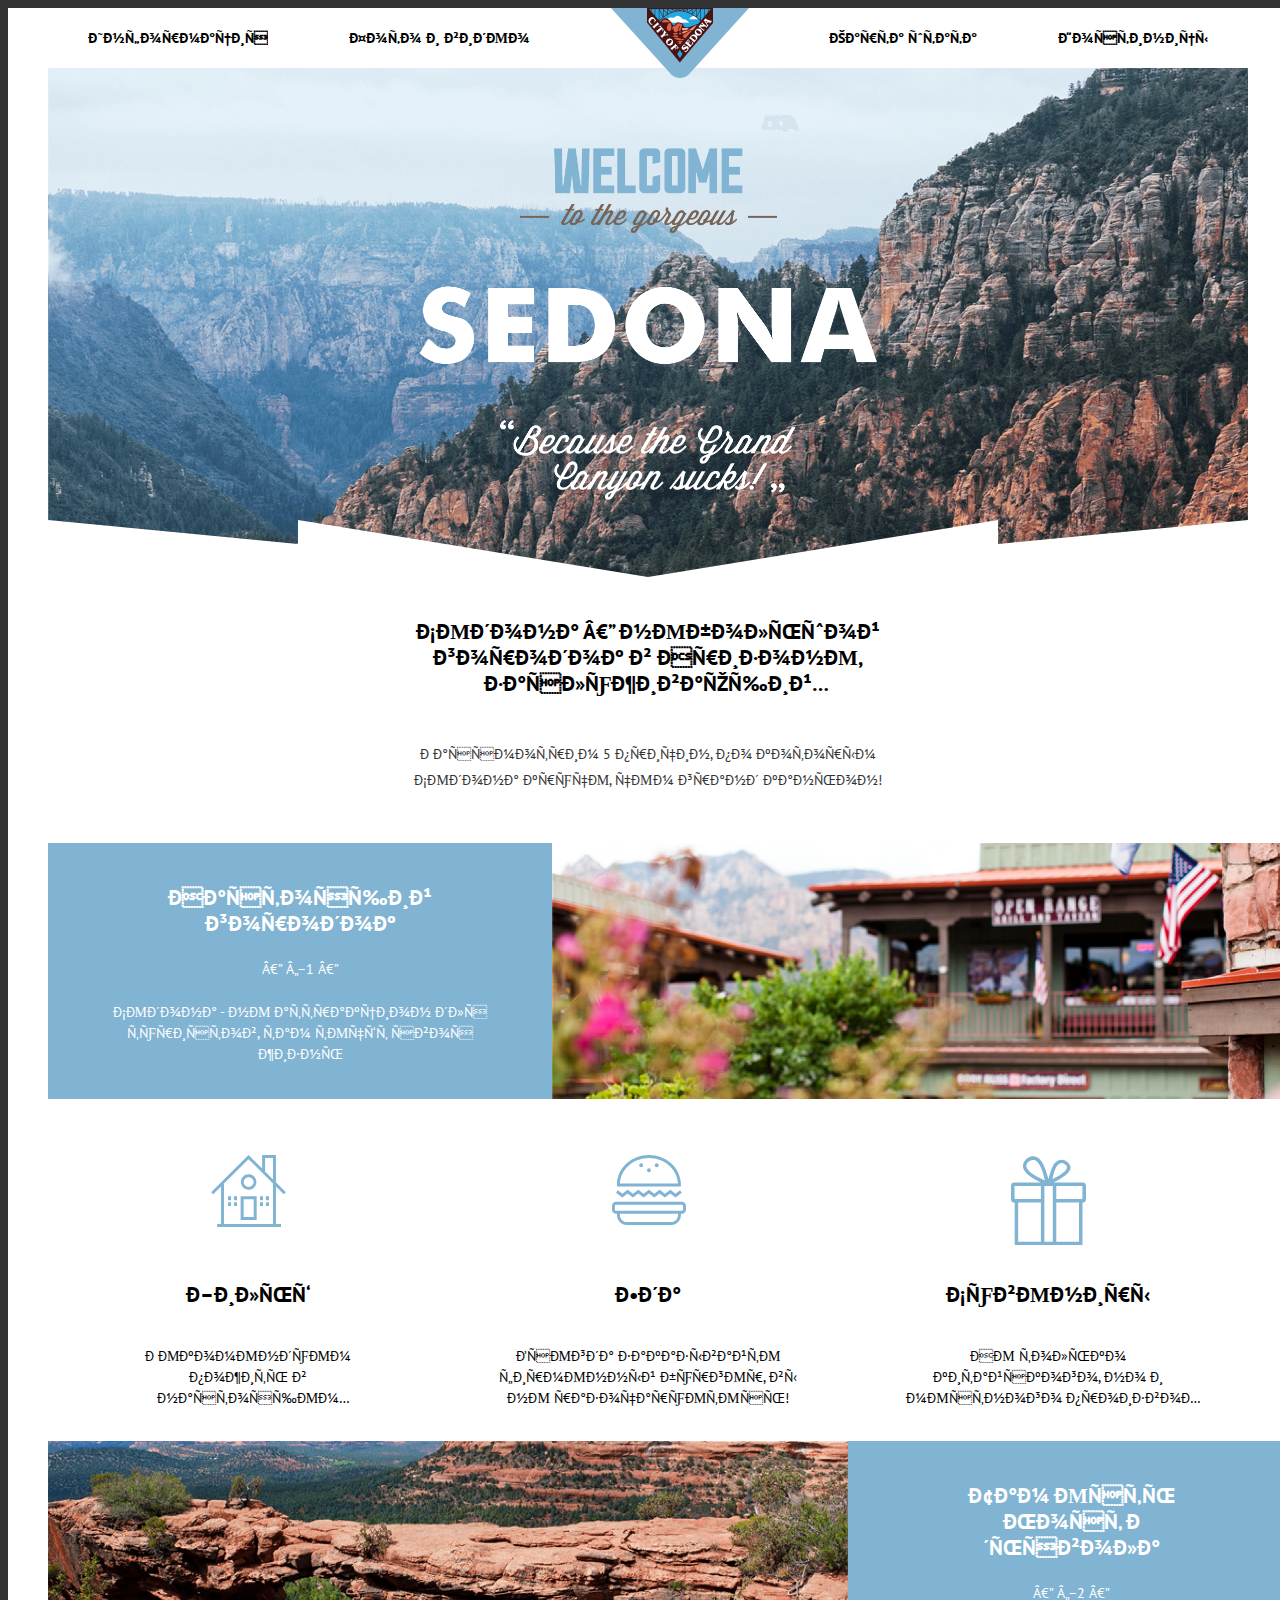
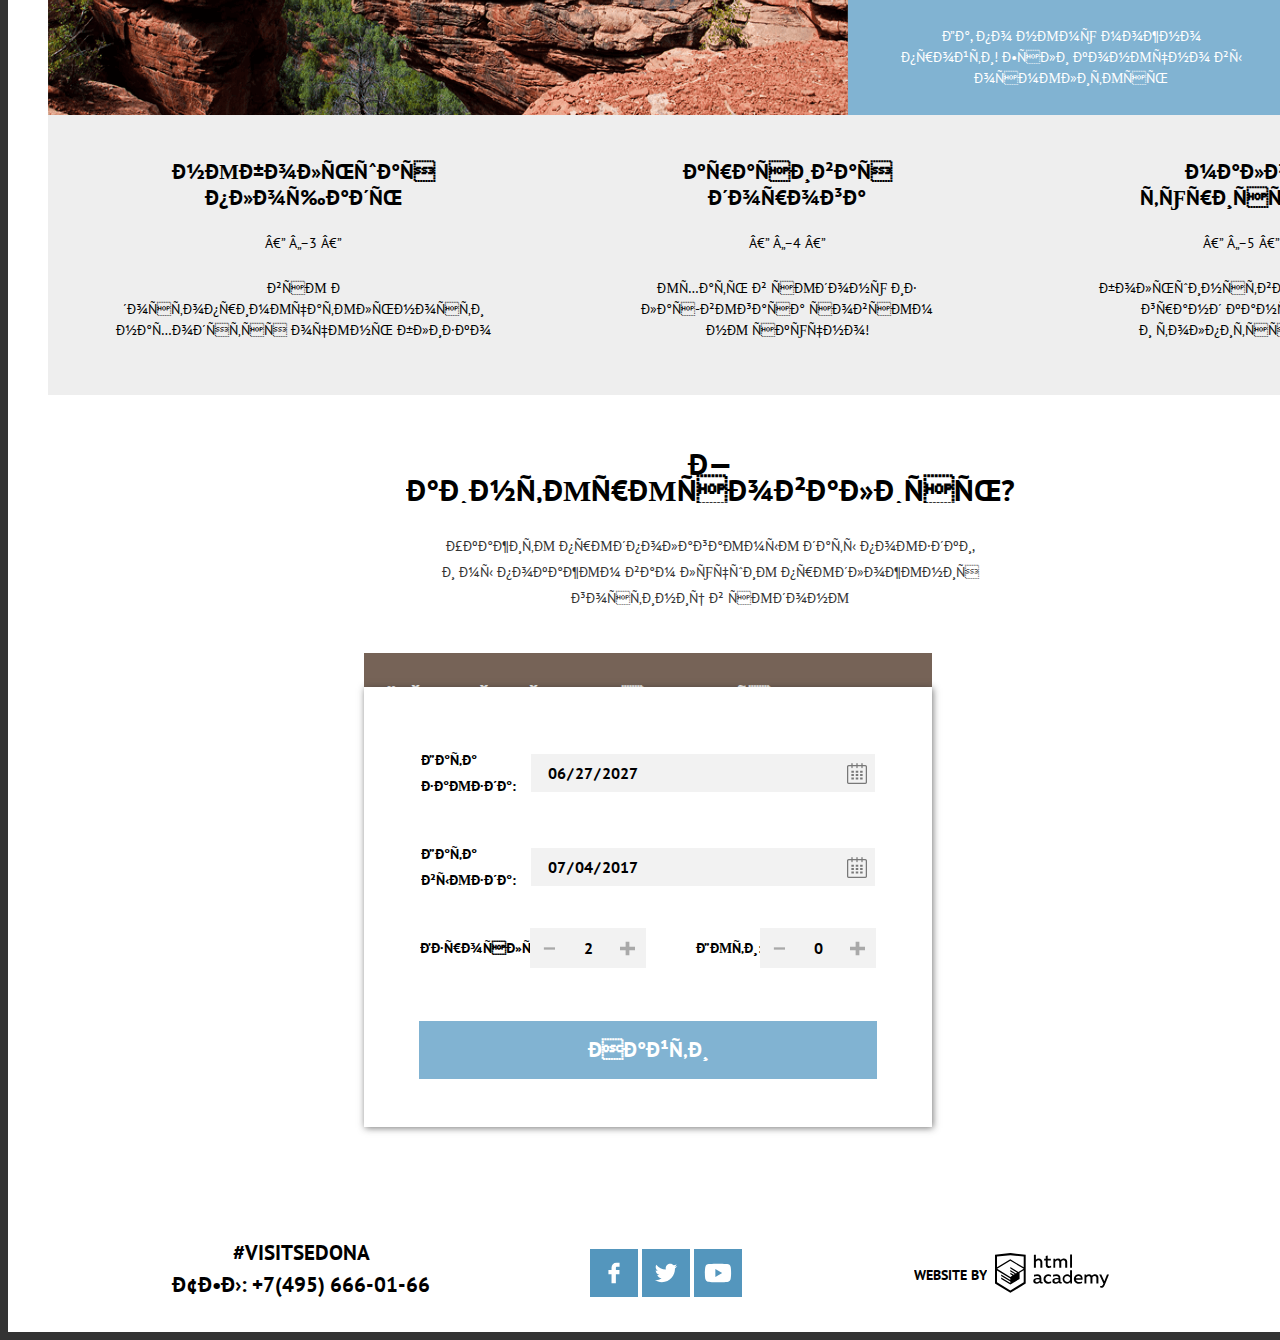
==== commit 33b3f51f: "Merge 1c467c4bb2c50fd22a78307c4dc137bd7f88133b into 4c393c0502f85278f66d27b27f06cdfa5e57fa0a" ====
--- a/index.html
+++ b/index.html
@@ -8,6 +8,7 @@
   <link href="https://fonts.googleapis.com/css2?family=PT+Sans:ital,wght@0,400;0,700;1,400;1,700&display=swap" rel="stylesheet">
   <meta http-equiv="Content-type" content="text/html;charset=UFT-8"/>
   <link rel="stylesheet" href="css/style.css">
+  <script defer src="./js/increase_decrease.js"></script>
 </head>
   <body class="body">
     <header class="header">
@@ -18,19 +19,19 @@
         </label>
         <ul class="header__list">
           <li class="header__item">
-            <a class="link is-header" href="index.html"><span class="is-overflow">Информация</span></a>
-          </li>
-          <li class="header__item">
-            <a class="link is-header" href="index.html#photo"><span class="is-overflow">Фото и видео</span></a>
-          </li>
-          <li class="header__item">
-            <a class="link is-header" href="index.html"><img class="header__logo" src="img/logo.png" alt="logo.png" height="70"/></a>
-          </li>
-          <li class="header__item">
-            <a class="link is-header" href="index.html#map"><span class="is-overflow">Карта штата</span></a>
-          </li>
-          <li class="header__item">
-            <a class="link is-header" href="second_page.html"><span class="is-overflow">Гостиницы</span></a>
+            <a class="link link--type--header" href="index.html"><span class="is-overflow">Информация</span></a>
+          </li>
+          <li class="header__item">
+            <a class="link link--type--header" href="index.html#photo"><span class="is-overflow">Фото и видео</span></a>
+          </li>
+          <li class="header__item">
+            <a class="link link--type--header" href="index.html"><img class="header__logo" src="img/logo.png" alt="logo.png" height="70"/></a>
+          </li>
+          <li class="header__item">
+            <a class="link link--type--header" href="index.html#map"><span class="is-overflow">Карта штата</span></a>
+          </li>
+          <li class="header__item">
+            <a class="link link--type--header" href="second_page.html"><span class="is-overflow">Гостиницы</span></a>
           </li>
         </ul>
       </nav>
@@ -210,21 +211,21 @@
               <div class="form__item">
                 <label for="form__input" class="form__label">
                   <p class="form__text">Взрослые:</p>
-                  <button class="button button--type--icon" type="button">
+                  <button class="button button--type--decrease" type="button">
                     <svg width="15" height="15" viewBox="-4 0 32 32" xmlns="http://www.w3.org/2000/svg"><path d="M0 13.531h23.688v4.938H0v-4.938z"/></svg>
                   </button>
                   <input type="text" class="form__input form__input_width-38px" value="2"/>
-                  <button class="button button--type--icon" type="button">
+                  <button class="button button--type--increase" type="button">
                     <svg width="15" height="15" viewBox="0 -0.5 9 9" xmlns="http://www.w3.org/2000/svg"><path d="M9 3v2H5.625v3h-2.25V5H0V3h3.375V0h2.25v3z" fill-rule="evenodd"/></svg>
                   </button>
                 </label>
                 <label for="form__input" class="form__label">
                   <p class="form__text is-moved">Дети:</p>
-                  <button class="button button--type--icon" type="button">
+                  <button class="button button--type--decrease" type="button">
                     <svg width="15" height="15" viewBox="-4 0 32 32" xmlns="http://www.w3.org/2000/svg"><path d="M0 13.531h23.688v4.938H0v-4.938z"/></svg>
                   </button>
                   <input type="text" class="form__input form__input_width-38px" value="0"/>
-                  <button class="button button--type--icon" type="button">
+                  <button class="button button--type--increase" type="button">
                     <svg width="15" height="15" viewBox="0 -0.5 9 9" xmlns="http://www.w3.org/2000/svg"><path d="M9 3v2H5.625v3h-2.25V5H0V3h3.375V0h2.25v3z" fill-rule="evenodd"/></svg>
                   </button>
                 </label>
@@ -263,7 +264,7 @@
               <svg width="30" height="30" viewBox="0 0 16 16" xmlns="http://www.w3.org/2000/svg"><path fill-rule="evenodd" d="M13.478 3.399c.6.161 1.072.634 1.234 1.234C15 5.728 15 8 15 8s0 2.272-.288 3.367a1.754 1.754 0 0 1-1.234 1.234C12.382 12.89 8 12.89 8 12.89s-4.382 0-5.478-.289a1.754 1.754 0 0 1-1.234-1.234C1 10.283 1 8 1 8s0-2.272.288-3.367c.162-.6.635-1.073 1.234-1.234C3.618 3.11 8 3.11 8 3.11s4.382 0 5.478.289zm-3.24 4.612-3.645 2.1V5.9l3.644 2.11z" clip-rule="evenodd"/></svg>
             </a>
           </div>
-        <a class="link">
+        <a class="link is-footer">
           <span class="footer__text"><span class="is-overflow">Website by</span></span>
           <svg class="footer__logo" width="115" height="41"xmlns="http://www.w3.org/2000/svg"><path fill-rule="evenodd" clip-rule="evenodd" d="M15.52 1.057h-.17L0 2.72v28.776l15.35 9.343 15.352-9.344V2.72L15.52 1.057Zm61.498 1.565h-1.93v13.11h1.93V2.621Zm-36.156.01v5.136a3.976 3.976 0 0 1 2.849-1.23 3.387 3.387 0 0 1 2.614 1.007 3.55 3.55 0 0 1 1.015 2.662v5.556h-1.973v-5.297a1.984 1.984 0 0 0-.41-1.44 1.899 1.899 0 0 0-1.289-.718h-.316a3.081 3.081 0 0 0-2.448 1.5v5.955H38.9V2.633h1.963Zm36.156 28.852h-1.74v-1.425a4.061 4.061 0 0 1-3.366 1.662c-2.437-.168-4.33-2.239-4.33-4.736 0-2.498 1.893-4.569 4.33-4.737a3.98 3.98 0 0 1 3.165 1.402v-5.33h1.941v13.164Zm-29.952-1.425c.197-.008.392-.044.58-.107v1.435c-.398.153-.82.23-1.245.226a1.758 1.758 0 0 1-1.762-1.079 5.035 5.035 0 0 1-3.313 1.166c-1.593 0-3.07-.896-3.07-2.752 0-2.298 2.11-3.01 3.914-3.01.77.013 1.537.103 2.29.27v-.324c0-1.079-.802-1.91-2.31-1.91a7.682 7.682 0 0 0-3.166.69V22.83a10.56 10.56 0 0 1 3.365-.593c2.49 0 4.02 1.209 4.02 3.938v3.237a.592.592 0 0 0 .13.429c.096.12.236.194.387.208h.18v.01ZM40.27 28.84c.027.389.205.75.495 1.004.289.253.666.378 1.046.345h.116a3.537 3.537 0 0 0 2.542-1.079v-1.532a10.039 10.039 0 0 0-1.91-.227c-1.055 0-2.278.356-2.278 1.49h-.01Zm15.752-5.902a5.183 5.183 0 0 0-2.712-.69h-.369a4.514 4.514 0 0 0-3.18 1.471 4.722 4.722 0 0 0-1.23 3.341v.442c.164 2.498 2.273 4.39 4.716 4.23 1.004.024 2-.187 2.912-.615v-1.845a5.185 5.185 0 0 1-2.564.69 2.885 2.885 0 0 1-2.657-1.426 3.024 3.024 0 0 1 0-3.07 2.884 2.884 0 0 1 2.657-1.427c.865-.003 1.71.26 2.427.755v-1.856ZM66.15 30.06c.198-.008.393-.045.58-.108v1.435c-.397.153-.82.23-1.244.226a1.758 1.758 0 0 1-1.762-1.079 5.035 5.035 0 0 1-3.313 1.166c-1.593 0-3.07-.896-3.07-2.752 0-2.298 2.11-3.01 3.914-3.01.77.013 1.537.103 2.29.27v-.324c0-1.079-.802-1.91-2.311-1.91a7.682 7.682 0 0 0-3.165.69V22.83c1.084-.379 2.22-.58 3.365-.593 2.49 0 4.02 1.209 4.02 3.938v3.237a.592.592 0 0 0 .129.429c.097.12.237.194.388.208h.18v.01Zm-6.296-.212a1.468 1.468 0 0 1-.498-1.008h.021c0-1.133 1.16-1.489 2.279-1.489.642.015 1.281.09 1.91.227v1.532a3.537 3.537 0 0 1-2.543 1.079h-.116a1.404 1.404 0 0 1-1.053-.34Zm9.472-2.918c0-1.644 1.304-2.977 2.912-2.977l.021.054c1.214 0 2.314.731 2.806 1.866v2.158a3.015 3.015 0 0 1-2.827 1.877c-1.608 0-2.912-1.333-2.912-2.978Zm14.022-4.682c3.492 0 4.705 2.892 4.135 5.492h-6.562c.222 1.618 1.762 2.276 3.366 2.276a6.326 6.326 0 0 0 2.785-.636v1.726c-1 .436-2.08.646-3.165.615-2.67 0-5.012-1.532-5.012-4.769a4.572 4.572 0 0 1 1.145-3.268 4.37 4.37 0 0 1 3.076-1.469h.232v.033Zm-2.48 3.927c.101-1.351 1.253-2.365 2.575-2.265h.042c.62-.057 1.234.17 1.675.62.442.449.666 1.075.614 1.71H80.87v-.065Zm8.62 5.287v-8.966h1.74v1.079a3.983 3.983 0 0 1 2.934-1.37 3.001 3.001 0 0 1 2.785 1.51c.793-.881 1.9-1.399 3.07-1.435a3.192 3.192 0 0 1 2.489 1.01c.647.69.971 1.631.887 2.583v5.61h-2.004v-5.556a1.74 1.74 0 0 0-.366-1.262 1.665 1.665 0 0 0-1.132-.626h-.275a2.936 2.936 0 0 0-2.184 1.208v6.237H95.43v-5.557a1.742 1.742 0 0 0-.38-1.266 1.666 1.666 0 0 0-1.15-.611h-.21a3.153 3.153 0 0 0-2.333 1.392v6.074h-1.825l-.042-.054Zm24.488-8.988h-2.005l-2.648 6.798-3.018-6.787h-2.11l4.221 9.063-.18.454c-.517 1.36-1.234 2.05-2.184 2.05a2.96 2.96 0 0 1-.897-.13v1.694c.38.096.77.147 1.161.151 1.329 0 2.585-.744 3.534-3.086l4.126-10.206ZM52.689 6.787V3.55l-1.962.464v2.719h-1.583V8.49h1.646v4.5c-.067.826.234 1.64.82 2.213a2.653 2.653 0 0 0 2.197.743c.793.007 1.58-.121 2.332-.378v-1.726a4.647 4.647 0 0 1-1.783.356c-1.14 0-1.667-.389-1.667-1.575V8.513h3.165V6.787H52.69Zm5.697 8.966V6.754h1.752v1.08a3.983 3.983 0 0 1 2.922-1.382 2.998 2.998 0 0 1 2.743 1.435c.793-.882 1.9-1.4 3.07-1.435.94-.037 1.85.347 2.491 1.052.64.704.949 1.66.843 2.617v5.62h-2.004v-5.556a1.743 1.743 0 0 0-.366-1.262 1.668 1.668 0 0 0-1.132-.626h-.243a2.937 2.937 0 0 0-2.184 1.209v6.236h-2.005v-5.557a1.742 1.742 0 0 0-.365-1.262 1.667 1.667 0 0 0-1.133-.626h-.242A3.153 3.153 0 0 0 60.2 9.69v6.074h-1.815v-.01Zm-29.689 14.55.01-.006-.01.021v-.015Zm0-11.983v11.983l-13.346 8.13-13.346-8.115V18.515l13.283 8.092v1.424l-9.105-5.503v1.414l9.157 5.621v1.5l-9.147-5.567v1.456l9.158 5.621 9.232-5.653v-6.107l4.114-2.492Zm.01-1.542-3.67 2.158-1.689 1.079-8.04-4.931v1.413l6.848 4.23-.148.097-1.055.582-5.665-3.452v1.445l4.473 2.72-1.055.722-3.376-2.05v1.414l2.215 1.338-2.247 1.36L2.11 16.863 15.31 8.729l13.399 8.049Zm-13.42-9.506 13.42 8.081V4.563L15.362 3.13 2.015 4.564v10.79l13.273-8.082Z"/></svg>
         </a>
--- a/css/style.css
+++ b/css/style.css
@@ -53,27 +53,22 @@
 .about__background {
   display: flex;
   flex-direction: column;
-  justify-content: space-between;
   align-items: center;
   background: url("../img/background_photo.png") no-repeat 50% 50%/100% 100%;
 }
 .about__image {
-  margin-top: 80px;
+  margin: 80px 0 20px;
   width: 458px;
   height: 352px;
-  margin-bottom: 20px;
 }
 .about__wrapper {
   margin: 42px 0 36px;
   display: flex;
   justify-content: center;
-  align-items: center;
 }
 .about__title {
   display: flex;
   flex-direction: column;
-  justify-content: center;
-  text-align: center;
   width: 500px;
   gap: 30px;
 }
@@ -99,9 +94,6 @@
 
 .main {
   width: 1200px;
-  display: flex;
-  flex-direction: column;
-  align-items: center;
   margin: 0 auto;
   background-color: #ffffff;
   padding: 0 40px;
@@ -145,7 +137,6 @@
   width: 142px;
   height: 28px;
   background-color: #766357;
-  margin-left: 3px;
 }
 .button--type--booking:hover {
   color: #ffffff;
@@ -160,7 +151,6 @@
   height: 28px;
   text-align: left;
   background-color: #81B3D2;
-  margin-right: 3px;
   text-align: center;
 }
 .button--type--info:hover {
@@ -177,14 +167,14 @@
   font-size: 12px;
 }
 .button--type--sorting:hover {
-  text-decoration: underline dotted #5496BD;
+  text-decoration-color: #5496BD;
   color: #5496BD;
 }
 .button--type--sorting:active {
   color: rgba(51, 51, 51, 0.6156862745);
-  text-decoration: underline dotted transparent;
-}
-.button--type--icon {
+  text-decoration-color: transparent;
+}
+.button--type--icon, .button--type--increase, .button--type--decrease {
   display: flex;
   justify-content: center;
   align-items: center;
@@ -193,10 +183,10 @@
   height: 40px;
   width: 38px;
 }
-.button--type--icon:hover {
+.button--type--icon:hover, .button--type--increase:hover, .button--type--decrease:hover {
   fill: #000000;
 }
-.button--type--icon:active {
+.button--type--icon:active, .button--type--increase:active, .button--type--decrease:active {
   fill: #81B3D2;
 }
 .button--type--serch {
@@ -236,11 +226,11 @@
     font-size: 30px;
     width: 100%;
   }
-  .button--type--icon {
+  .button--type--icon, .button--type--increase, .button--type--decrease {
     width: 72px;
     height: 72px;
   }
-  .button--type--icon svg {
+  .button--type--icon svg, .button--type--increase svg, .button--type--decrease svg {
     height: 30px;
     width: 30px;
   }
@@ -321,10 +311,6 @@
   display: flex;
   flex-direction: column;
 }
-.content__info {
-  display: flex;
-  flex-direction: column;
-}
 .content__row {
   display: flex;
 }
@@ -345,7 +331,6 @@
   margin: 0;
 }
 .content__card.is-colored-blue {
-  display: flex;
   background-color: #81B3D2;
   color: #ffffff;
   text-align: center;
@@ -353,10 +338,7 @@
   padding: 42px 40px 26px;
   gap: 22px;
 }
-.content__card.is-colored-blue > .content__title {
-  padding: 0 52px;
-}
-.content__card.is-colored-blue > .content__text {
+.content__card.is-colored-blue .content__text {
   padding: 0 8px 0px;
 }
 .content__card.is-colored-brown {
@@ -364,15 +346,11 @@
   gap: 22px;
   padding: 44px 0px 54px;
 }
-.content__card.is-colored-brown > .content__title {
+.content__card.is-colored-brown .content__title {
   padding: 0 124px;
 }
-.content__card.is-colored-brown > .content__text {
+.content__card.is-colored-brown .content__text {
   padding: 0 68px 0px;
-}
-.content__image {
-  display: flex;
-  flex-grow: 2;
 }
 .content__text {
   font-family: "PT Sans";
@@ -469,12 +447,10 @@
   display: flex;
   justify-content: space-between;
   align-items: center;
-  margin: 0 auto;
   padding: 25px 120px 35px;
 }
 .footer__title {
   display: flex;
-  align-items: center;
   flex-direction: column;
   gap: 8px;
   padding-left: 4px;
@@ -500,11 +476,8 @@
 }
 .footer__icon {
   display: flex;
-  justify-content: center;
-  align-items: center;
   gap: 4px;
-  padding-top: 12px;
-  padding-right: 12px;
+  padding: 12px 12px 0 0;
 }
 .footer__text {
   margin-right: 8px;
@@ -512,8 +485,7 @@
   color: #000000;
 }
 .footer__logo {
-  padding-right: 18px;
-  padding-top: 10px;
+  padding: 10px 18px 0 0;
 }
 @media (min-device-width: 320px) and (max-device-width: 428px) {
   .footer__container {
@@ -622,10 +594,6 @@
   .form__text.is-moved {
     padding: 0;
     width: 50%;
-  }
-  .form .is-button {
-    justify-content: center;
-    padding: 0;
   }
   .form__input {
     height: 70px;
@@ -764,6 +732,9 @@
   .header .header__list > .header__item:nth-child(3) {
     display: none;
   }
+  .header.is-header {
+    font-size: 32px;
+  }
 }
 
 .hotels {
@@ -774,19 +745,16 @@
 .hotels__about {
   padding: 24px 74px 18px;
   display: flex;
-  align-items: center;
   justify-content: space-between;
   box-shadow: 0 1px 0 0px #E5E5E5;
 }
 .hotels__card {
   display: flex;
   justify-content: center;
-  align-items: center;
 }
 .hotels__title {
   display: flex;
   flex-direction: column;
-  align-items: start;
   justify-content: space-between;
 }
 .hotels__subtitle {
@@ -818,11 +786,11 @@
 .hotels__buttons {
   display: flex;
   padding-bottom: 6px;
+  gap: 6px;
 }
 .hotels__rating {
   display: flex;
   flex-direction: column;
-  justify-content: space-between;
   align-items: end;
 }
 .hotels__icon {
@@ -900,9 +868,6 @@
     width: 32px;
     height: 30px;
   }
-  .hotels__title > .link {
-    text-align: start;
-  }
 }
 
 .info {
@@ -912,10 +877,7 @@
   align-items: center;
 }
 .info__wrapper {
-  margin: 0;
-  display: flex;
-  justify-content: center;
-  align-items: center;
+  display: flex;
   width: 484px;
   padding-bottom: 42px;
 }
@@ -991,9 +953,8 @@
   align-items: center;
   color: black;
   text-decoration: none;
-  margin: 0;
-}
-.link.is-header {
+}
+.link.link--type--header {
   font-size: 14px;
   font-weight: 400;
 }
@@ -1009,9 +970,7 @@
   color: rgba(0, 0, 0, 0.2862745098);
 }
 .link__icon {
-  display: flex;
   justify-content: center;
-  align-items: center;
   width: 48px;
   height: 48px;
   fill: #ffffff;
@@ -1032,14 +991,14 @@
   font-size: 21px;
   font-weight: 700;
 }
-.link.is-header {
+.link.link--type--header {
   font-size: 14px;
   width: 100%;
   align-items: center;
   justify-content: center;
 }
 @media (min-device-width: 320px) and (max-device-width: 428px) {
-  .link.is-header {
+  .link.link--type--header {
     font-size: 40px;
   }
   .link__icon {
@@ -1054,7 +1013,6 @@
 }
 
 .menu {
-  display: flex;
   width: 1200px;
   background: no-repeat url(../img/background_photo.png) 55% 50%;
   font-family: "PT Sans";
@@ -1104,7 +1062,6 @@
 .menu__text {
   display: flex;
   font-size: 14px;
-  line-height: 21px;
   margin: 0;
   width: 50%;
   justify-content: center;
@@ -1121,7 +1078,6 @@
   padding: 22px 0 8px;
   font-size: 16px;
   font-weight: 400;
-  line-height: 26px;
 }
 .menu__range {
   padding: 4px 0 10px;
@@ -1205,10 +1161,9 @@
 }
 .sorting__filters {
   display: flex;
-  padding-top: 8px;
-  padding-left: 72px;
-  padding-bottom: 13px;
+  padding: 8px 0 14px 72px;
   gap: 48px;
+  align-items: baseline;
 }
 .sorting__icons {
   display: flex;
